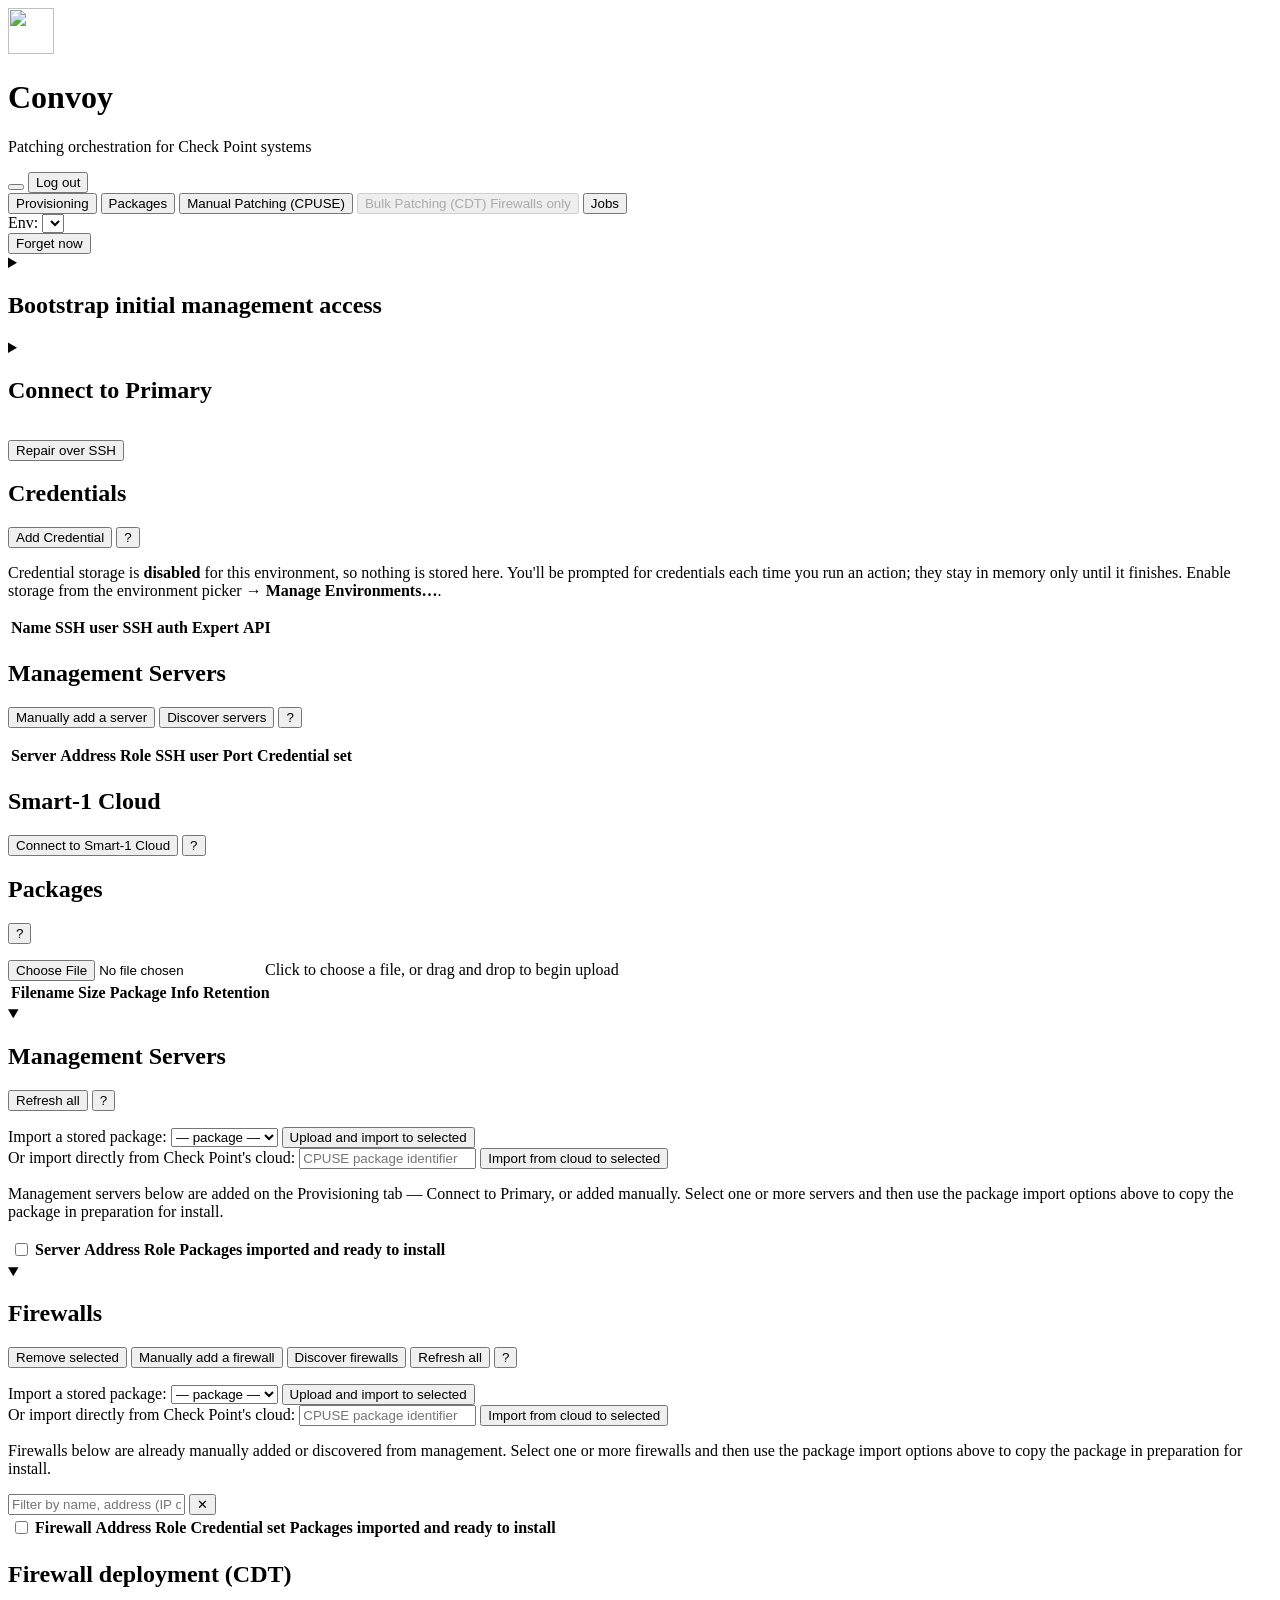
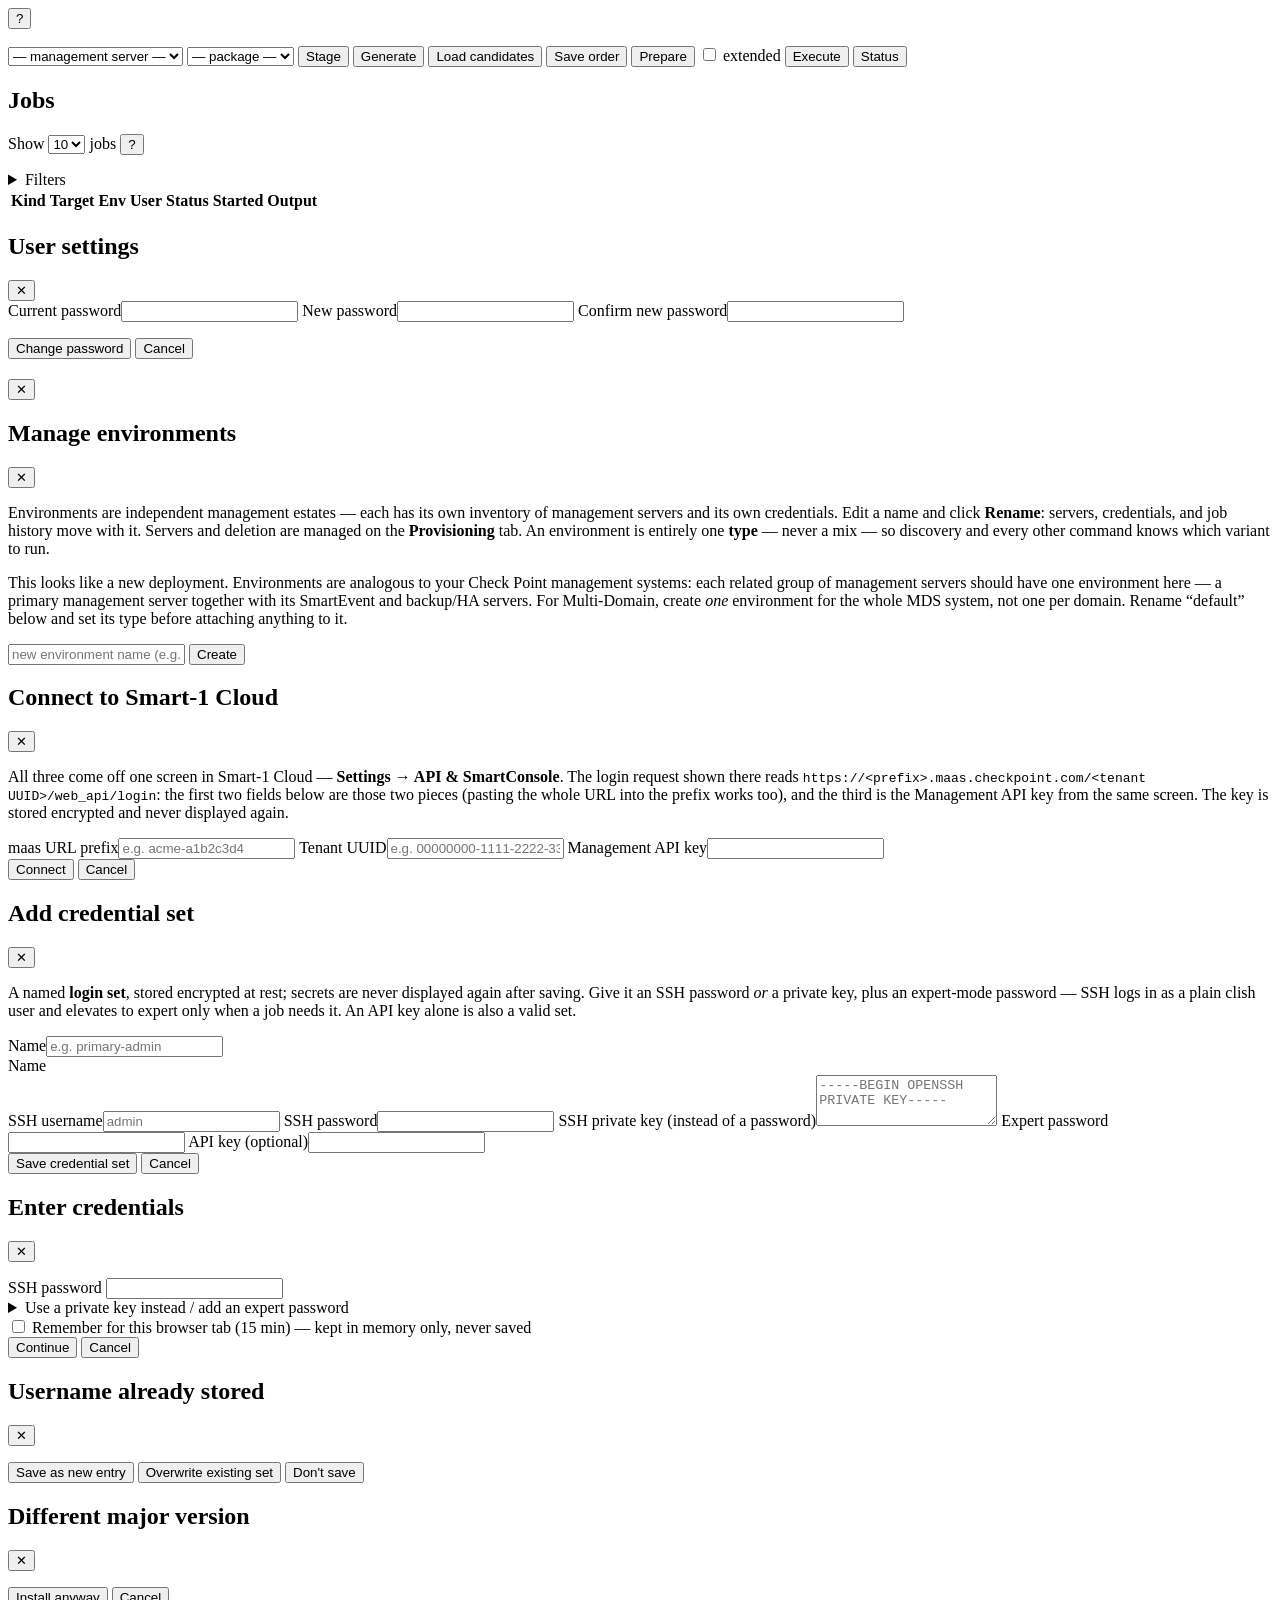
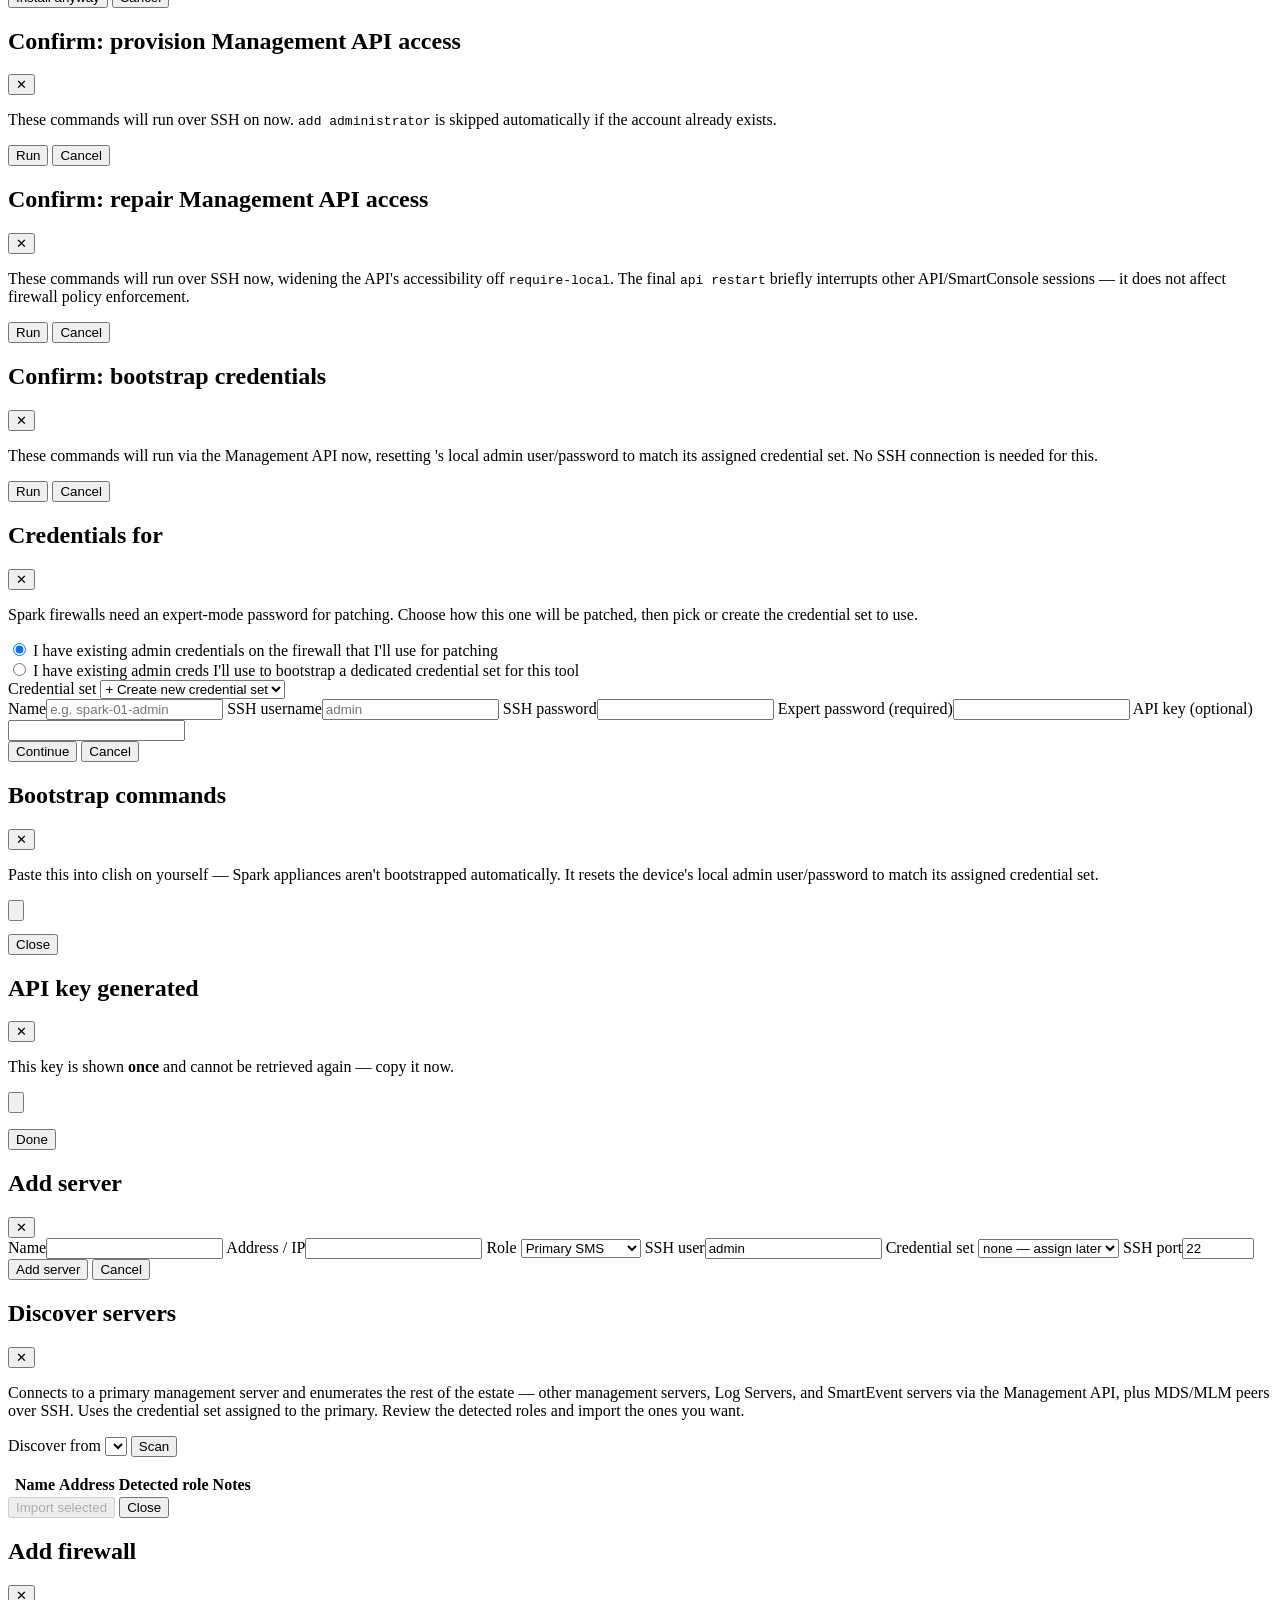
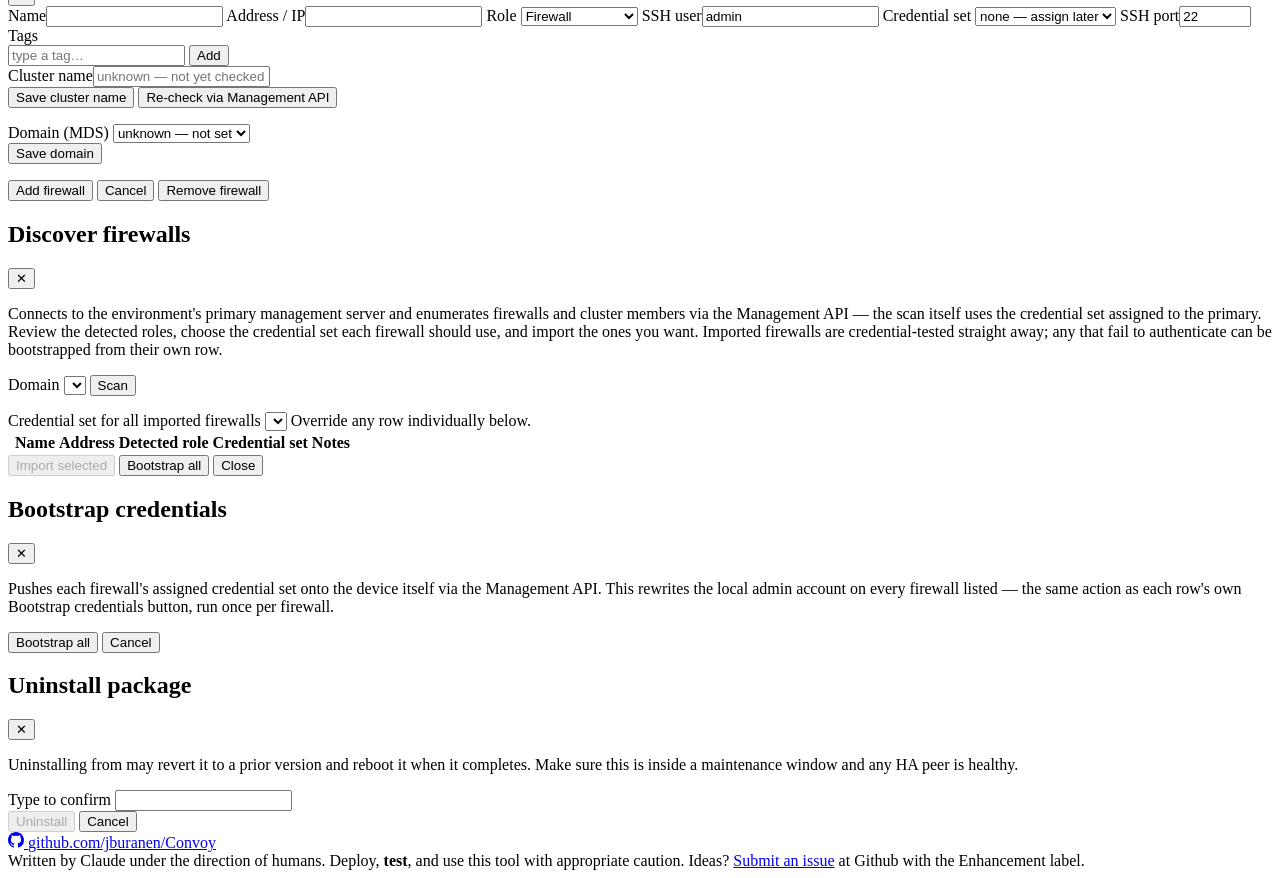
==== src/convoy/web/static/index.html @ 8f7e0b30 "v1.1.0: replace "gateway" with "firewall" throughout; keep the Jobs Cancel button in-panel Closes th" ====
<!DOCTYPE html>
<!--
  Convoy — management UI.

  This file is deliberately plain, hand-editable HTML: no build step, no
  framework, no templating engine. Edit it, refresh the browser, done.
  Dynamic data is filled in by /js/app.js using the <template> elements below —
  the repeated markup (table rows, cards) lives HERE, in HTML, not in JS strings.

  Layout: five tabs (nav below the header, one .tab-panel each), including a
  dedicated Jobs tab. Default tab: Provisioning when no management servers are
  in the inventory, Management otherwise (see app.js).
-->
<html lang="en">
<head>
  <meta charset="utf-8">
  <meta name="viewport" content="width=device-width, initial-scale=1">
  <title>Convoy</title>
  <link rel="icon" href="/favicon.svg" type="image/svg+xml">
  <link rel="stylesheet" href="/css/app.css">
</head>
<body>

<!-- <header> itself is the sticky element (position:sticky in app.css) —
     everything an operator needs reachable while scrolling (branding, who's
     signed in, the tabs, the environment picker) lives inside it, as a
     single pinned unit. Its own containing block is <body> (tall as the
     whole page, since <main>/<footer> are its siblings), so — same reasoning
     that used to justify pulling #tabs out on its own — it can stay stuck
     for the full scroll instead of running out of room the way it would if
     nested inside something short. #status-chips/#cred-cache-note deliberately
     stay OUTSIDE, in normal flow, so they scroll away with the page like any
     other contextual content — only the identity/nav row needs to persist.
     The header keeps its full height for the whole scroll — nothing shrinks
     or hides. updateHeaderScrolled() (app.js) still adds/removes
     header.scrolled, but that now drives only the fade strip beneath the tab
     bar (header.scrolled::after in app.css). -->
<header>
  <div id="header-top">
    <img src="/favicon.svg" alt="" id="header-logo" width="46" height="46">
    <!-- Title + tagline stacked so the bigger logo has two lines to sit next
         to. Both stay visible while scrolling — the tagline used to collapse
         and the logo shrink once scrolled, removed operator-directed. -->
    <div id="header-titles">
      <h1>Convoy</h1>
      <p class="subtitle">Patching orchestration for Check Point systems</p>
    </div>
    <!-- right-aligned: signed-in user + logout; shown only when auth is
         enabled. The username opens the User Settings modal (password
         change; basic-auth only — see app.js initAuth). Logout also clears
         any credentials cached in this tab (see app.js). -->
    <div id="header-right">
      <div id="session-row" class="hidden">
        <button id="session-user" class="link-btn"></button>
        <button id="logout-btn" class="small secondary">Log out</button>
      </div>
    </div>
  </div>
  <nav id="tabs">
    <button class="tab-btn" data-tab="provisioning">Provisioning</button>
    <button class="tab-btn" data-tab="packages">Packages</button>
    <button class="tab-btn" data-tab="management">Manual Patching (CPUSE)</button>
    <button class="tab-btn wip" data-tab="firewalls" disabled
            title="Work in progress — coming soon">Bulk Patching (CDT) Firewalls only</button>
    <button class="tab-btn" data-tab="jobs">Jobs<span id="jobs-badge" class="tab-badge hidden"></span></button>
    <div id="env-row">
      <label class="muted" for="env-picker">Env:</label>
      <!-- Narrowed to fit only the selected environment's name by
           resizeEnvPicker() (app.js) — a plain <select> otherwise sizes its
           closed box to the WIDEST option, not the selected one. The opened
           dropdown's own item widths are unaffected; that's native <select>
           popup behavior, independent of the closed control's width. -->
      <select id="env-picker"><!-- filled from /api/environments --></select>
    </div>
  </nav>
</header>

<div id="status-chips">
  <!-- filled by refreshStatus(); shows a warning chip if credentials are locked -->
</div>
<!-- Shown only when this tab is holding session-cached credentials for a
     storage-disabled environment (in memory only; cleared here or on reload). -->
<div id="cred-cache-note" class="hidden">
  <span id="cred-cache-text"></span>
  <button id="cred-cache-forget" class="small">Forget now</button>
</div>

<main>

  <!-- ┌────────────────────── TAB 1: Provisioning ──────────────────────┐ -->
  <div class="tab-panel" id="tab-provisioning">

    <section id="provision">
      <!-- Collapsed by default once there's nothing left to set up: the
           Servers table's primary is fully provisioned (see
           hasProvisionedPrimary in app.js). Left open otherwise, since
           bootstrapping is likely still needed. Computed once per environment
           load/switch by updateProvisionCollapse(), not re-forced on every
           refresh, so it never overrides a manual toggle — reopen it anytime
           to review the commands again. The Generate commands button lives
           inside the details body so it hides along with everything else
           when collapsed. -->
      <details id="provision-details" class="collapsible-panel">
        <summary><h2>Bootstrap initial management access</h2></summary>
        <div class="section-head-actions">
          <button type="submit" form="provision-form" id="prov-generate" class="small">Generate commands</button>
          <button type="button" class="help-btn" data-help="provision" title="About this panel" aria-label="About this panel">?</button>
        </div>
        <p class="hint" id="hint-provision"></p>
        <form id="provision-form">
          <div class="field-grid">
            <label for="prov-cred-name">Credential name</label>
            <label for="prov-username">Username</label>
            <label for="prov-password">Password</label>
            <!-- The box's OWN expert password (`set expert-password`), not tied to
                 the account being created above. Optional here because the operator
                 may not have it to hand while bootstrapping, but a credential set
                 cannot be stored without one (credentials.py's put_set), so leaving
                 it blank skips the save rather than attempting a doomed one. -->
            <label for="prov-expert">Expert password</label>
            <input type="text" id="prov-cred-name" placeholder="e.g. primary-admin">
            <input type="text" id="prov-username" placeholder="e.g. svc-patch" required>
            <input type="password" id="prov-password" placeholder="8+ characters" required>
            <input type="password" id="prov-expert" placeholder="to save these credentials" autocomplete="new-password">
          </div>
        </form>
        <div id="prov-clish-notes" class="prov-notes hidden"></div>
        <div id="prov-clish-wrap" class="output-pane hidden">
          <div class="output-body">
            <button type="button" class="copy-icon" data-copy="prov-clish-output" title="Copy to clipboard" aria-label="Copy to clipboard">
              <svg viewBox="0 0 24 24" fill="none" stroke="currentColor" stroke-width="2" stroke-linecap="round" stroke-linejoin="round" aria-hidden="true">
                <rect x="9" y="9" width="13" height="13" rx="2" ry="2"></rect>
                <path d="M5 15H4a2 2 0 0 1-2-2V4a2 2 0 0 1 2-2h9a2 2 0 0 1 2 2v1"></path>
              </svg>
            </button>
            <pre id="prov-clish-output" class="job-events mono"></pre>
          </div>
        </div>
        <!-- Saved-credential status: sits at the bottom, below the output box. -->
        <div id="prov-cred-status" class="prov-notes hidden"></div>
      </details>
    </section>

    <section id="connect-primary">
      <!-- Collapses together with #provision-details once hasProvisionedPrimary
           is true (see updateProvisionCollapse in app.js) — reopen anytime to
           retry a failed connection or regenerate the API key. Replaces the
           old standalone "Connect to Primary" modal: this now actually SSHes
           into the primary (using the credential set saved in step 1, or a
           typed SSH user when credential storage is disabled) and executes
           the Management API admin/API-key commands itself, instead of the
           operator pasting them into expert mode. -->
      <details id="connect-primary-details" class="collapsible-panel">
        <summary><h2>Connect to Primary</h2></summary>
        <div class="section-head-actions">
          <button type="submit" form="connect-primary-form" id="connect-primary-btn" class="small">Connect to Primary</button>
          <button type="button" class="help-btn" data-help="connect-primary" title="About this panel" aria-label="About this panel">?</button>
        </div>
        <p class="hint" id="hint-connect-primary"></p>
        <form id="connect-primary-form">
          <div class="field-grid">
            <label for="cp-name">Name</label>
            <label for="cp-address">Address / IP</label>
            <label for="cp-role">Role</label>
            <label for="cp-port">SSH port</label>
            <input type="text" id="cp-name" placeholder="e.g. mgmt-primary" required>
            <input type="text" id="cp-address" placeholder="hostname or IP" required>
            <select id="cp-role">
              <option value="primary_sms">Primary SMS</option>
              <option value="primary_mds">Primary MDS</option>
            </select>
            <input type="number" id="cp-port" value="22" min="1" max="65535">
          </div>
          <label id="cp-user-label">SSH user<input type="text" id="cp-user" value="admin"></label>
          <label id="cp-cred-label">Credential set
            <select id="cp-cred-select"><option value="">none — assign later</option></select>
          </label>
        </form>
        <div id="cp-status" class="prov-notes hidden"></div>
      </details>
      <!-- Proactive follow-up once Connect to Primary succeeds: checks the
           Management API is actually reachable (accessibility isn't scoped to
           require-local) right where it was just provisioned, instead of
           leaving that to surface later as a confusing 403 during discovery.
           Kept outside the <details> above so it stays visible even after a
           successful connect auto-collapses that panel (see
           updateProvisionCollapse). See services/api_access.py. -->
      <div id="cp-api-access" class="hint warn hidden">
        <p id="cp-api-access-message"></p>
        <button type="button" id="cp-api-access-repair" class="hidden">Repair over SSH</button>
      </div>
    </section>

    <section id="credentials">
      <div class="section-head">
        <h2>Credentials</h2>
        <div class="section-head-actions">
          <!-- Opens the Add Credential modal; hidden when storage is disabled. -->
          <button type="button" id="cred-add-btn" class="small">Add Credential</button>
          <button type="button" class="help-btn" data-help="credentials" title="About this panel" aria-label="About this panel">?</button>
        </div>
      </div>
      <p class="hint" id="hint-credentials"></p>
      <p class="hint warn hidden" id="cred-storage-notice">
        Credential storage is <strong>disabled</strong> for this environment, so
        nothing is stored here. You'll be prompted for credentials each time you run
        an action; they stay in memory only until it finishes. Enable storage from
        the environment picker → <strong>Manage Environments…</strong>.
      </p>
      <table id="credentials-table">
        <thead>
          <tr><th>Name</th><th>SSH user</th><th>SSH auth</th><th>Expert</th><th>API</th><th></th></tr>
        </thead>
        <tbody><!-- tpl-credential-row instances --></tbody>
      </table>
    </section>

    <section id="servers-info">
      <div class="section-head">
        <h2>Management Servers</h2>
        <div class="section-head-actions">
          <!-- Both hidden until hasProvisionedPrimary (app.js) — a primary
               server with a working Management API key — completing
               Connect to Primary above. -->
          <button type="button" id="add-server-btn" class="small hidden">Manually add a server</button>
          <!-- Scans the estate from the primary via the Management API (+ SSH for
               MDS) and offers the discovered servers for review before import. -->
          <button type="button" id="discover-btn" class="small hidden">Discover servers</button>
          <button type="button" class="help-btn" data-help="servers-info" title="About this panel" aria-label="About this panel">?</button>
        </div>
      </div>
      <p class="hint" id="hint-servers-info"></p>
      <table id="servers-info-table">
        <thead>
          <tr>
            <th>Server</th>
            <th>Address</th>
            <th>Role</th>
            <th>SSH user</th>
            <th>Port</th>
            <th>Credential set</th>
            <th></th>
          </tr>
        </thead>
        <tbody><!-- tpl-server-info-row instances --></tbody>
      </table>
    </section>

    <!-- ====== Smart-1 Cloud: REPLACES Management Servers above for an ======
         environment whose type is Smart-1 Cloud (updateApiOnlyVisibility in
         app.js shows exactly one of the two). Check Point hosts the management
         server, so there is no SSH to it, nothing to bootstrap, no Connect to
         Primary and no estate to discover — one tenant, reached by Management
         API key, is the whole of this environment's management plane. -->
    <section id="smart1cloud" class="hidden">
      <div class="section-head">
        <h2>Smart-1 Cloud</h2>
        <div class="section-head-actions">
          <button type="button" id="s1c-connect-btn" class="small">Connect to Smart-1 Cloud</button>
          <button type="button" class="help-btn" data-help="smart1cloud" title="About this panel" aria-label="About this panel">?</button>
        </div>
      </div>
      <p class="hint" id="hint-smart1cloud"></p>
      <div id="s1c-status" class="prov-notes"></div>
    </section>

  </div>

  <!-- ┌────────────────────────── TAB 2: Packages ──────────────────────────┐ -->
  <div class="tab-panel" id="tab-packages">

    <section id="packages">
      <div class="section-head">
        <h2>Packages</h2>
        <div class="section-head-actions">
          <button type="button" class="help-btn" data-help="packages" title="About this panel" aria-label="About this panel">?</button>
        </div>
      </div>
      <p class="hint" id="hint-packages"></p>
      <label id="upload-field" for="upload-file">
        <input type="file" id="upload-file" class="sr-hide">
        <span id="upload-field-text">Click to choose a file, or drag and drop to begin upload</span>
      </label>
      <table id="packages-table">
        <thead>
          <tr>
            <th>Filename</th>
            <th>Size</th>
            <th>Package Info</th>
            <th>Retention</th>
            <th></th>
          </tr>
        </thead>
        <tbody><!-- tpl-package-row / tpl-package-sha1-row instances --></tbody>
      </table>
    </section>

  </div>

  <!-- ┌────────────────────── TAB 3: Management ────────────────────────┐ -->
  <div class="tab-panel" id="tab-management">

    <section id="servers">
      <!-- Collapsible with the same UI factors as #provision-details (Provisioning
           / Bootstrap panel) — custom triangle centred between the title and the
           panel's right edge, action button(s) in the details body so they hide
           along with everything else when collapsed. Expanded by default (the
           "open" attribute), unlike Bootstrap, since this is the primary CPUSE
           working view. -->
      <details id="servers-details" class="collapsible-panel" open>
        <summary><h2>Management Servers</h2></summary>
        <div class="section-head-actions">
          <!-- Queries live show installer packages state for every server in
               this environment, one after another. -->
          <button type="button" id="refresh-all-btn" class="small">Refresh all</button>
          <button type="button" class="help-btn" data-help="servers" title="About this panel" aria-label="About this panel">?</button>
        </div>
        <p class="hint" id="hint-servers"></p>

        <div id="bulk-import">
          <div class="bulk-import-row">
            <label class="muted" for="bulk-import-package">Import a stored package:</label>
            <select id="bulk-import-package"><option value="">— package —</option></select>
            <button type="button" id="bulk-import-btn" class="small">Upload and import to selected</button>
          </div>
          <div class="bulk-import-row">
            <label class="muted" for="bulk-import-cloud-id">Or import directly from Check Point's cloud:</label>
            <input type="text" id="bulk-import-cloud-id" placeholder="CPUSE package identifier">
            <button type="button" id="bulk-import-cloud-btn" class="small">Import from cloud to selected</button>
          </div>
        </div>

        <!-- Same divider line as the Firewalls panel's (.table-intro): the
             import controls above act on whatever is ticked in the table
             below, which is not obvious from either alone. -->
        <p class="hint table-intro">
          Management servers below are added on the Provisioning tab — Connect to Primary,
          or added manually. Select one or more servers and then use the package import
          options above to copy the package in preparation for install.
        </p>

        <table id="servers-table">
          <thead>
            <tr>
              <th class="col-select">
                <input type="checkbox" id="srv-select-all" title="select/deselect all servers">
              </th>
              <th class="col-nowrap">Server</th>
              <th class="col-nowrap">Address</th>
              <th class="col-nowrap">Role</th>
              <th class="col-fill">Packages imported and ready to install</th>
            </tr>
          </thead>
          <tbody><!-- tpl-server-row / tpl-server-state-row instances --></tbody>
        </table>
      </details>
    </section>

    <section id="firewalls">
      <!-- Same collapsible UI factors as #servers-details, a distinct entity:
           firewalls patched directly via CPUSE, one host at a time (not CDT's
           bulk fleet push, which stays on the Bulk Patching tab). -->
      <details id="firewalls-details" class="collapsible-panel" open>
        <summary><h2>Firewalls</h2></summary>
        <div class="section-head-actions">
          <!-- Shown only while at least one firewall is ticked in the table
               below (app.js's updateFirewallRemoveButton). -->
          <button type="button" id="fw-remove-selected-btn" class="small danger hidden">Remove selected</button>
          <button type="button" id="add-firewall-btn" class="small">Manually add a firewall</button>
          <button type="button" id="discover-firewalls-btn" class="small">Discover firewalls</button>
          <button type="button" id="fw-refresh-all-btn" class="small">Refresh all</button>
          <button type="button" class="help-btn" data-help="firewalls" title="About this panel" aria-label="About this panel">?</button>
        </div>
        <p class="hint" id="hint-firewalls"></p>

        <div id="fw-bulk-import">
          <div class="bulk-import-row">
            <label class="muted" for="fw-bulk-import-package">Import a stored package:</label>
            <select id="fw-bulk-import-package"><option value="">— package —</option></select>
            <button type="button" id="fw-bulk-import-btn" class="small">Upload and import to selected</button>
          </div>
          <div class="bulk-import-row">
            <label class="muted" for="fw-bulk-import-cloud-id">Or import directly from Check Point's cloud:</label>
            <input type="text" id="fw-bulk-import-cloud-id" placeholder="CPUSE package identifier">
            <button type="button" id="fw-bulk-import-cloud-btn" class="small">Import from cloud to selected</button>
          </div>
        </div>

        <!-- Separates the two halves of this panel: the import controls above
             act on whatever is ticked in the table below, which is not obvious
             from either alone (operator-directed, 2026-08-28). -->
        <p class="hint table-intro">
          Firewalls below are already manually added or discovered from management.
          Select one or more firewalls and then use the package import options above
          to copy the package in preparation for install.
        </p>

        <div class="fw-filter-row">
          <input type="text" id="fw-filter" class="fw-filter-input"
            placeholder="Filter by name, address (IP or CIDR), role, credential set, version/build, or tag — space-separated, all must match"
            autocomplete="off">
          <!-- Shown only while the filter has text (see applyFirewallTableFilter). -->
          <button type="button" id="fw-filter-clear" class="fw-filter-clear hidden" title="Clear filter" aria-label="Clear filter">✕</button>
        </div>
        <table id="firewalls-table">
          <thead>
            <tr>
              <th class="col-select">
                <input type="checkbox" id="fw-select-all" title="select/deselect all firewalls">
              </th>
              <th class="col-nowrap">Firewall</th>
              <th class="col-nowrap">Address</th>
              <th class="col-nowrap">Role</th>
              <th class="col-nowrap">Credential set</th>
              <th class="col-fill">Packages imported and ready to install</th>
            </tr>
          </thead>
          <tbody><!-- tpl-firewall-row / tpl-firewall-state-row instances --></tbody>
        </table>
      </details>
    </section>

  </div>

  <!-- ┌────────────────────── TAB 4: Firewalls ─────────────────────────┐ -->
  <div class="tab-panel" id="tab-firewalls">

    <section id="cdt">
      <div class="section-head">
        <h2>Firewall deployment (CDT)</h2>
        <div class="section-head-actions">
          <button type="button" class="help-btn" data-help="cdt" title="About this panel" aria-label="About this panel">?</button>
        </div>
      </div>
      <p class="hint" id="hint-cdt"></p>

      <div class="cdt-controls">
        <select id="cdt-server"><option value="">— management server —</option></select>
        <select id="cdt-package"><option value="">— package —</option></select>
        <button id="cdt-stage" class="small">Stage</button>
        <button id="cdt-generate" class="small">Generate</button>
        <button id="cdt-load" class="small">Load candidates</button>
        <button id="cdt-save" class="small">Save order</button>
        <button id="cdt-prepare" class="small">Prepare</button>
        <label class="muted"><input type="checkbox" id="cdt-extended"> extended</label>
        <button id="cdt-execute" class="small danger">Execute</button>
        <button id="cdt-status-btn" class="small">Status</button>
      </div>
      <div id="cdt-status" class="muted"></div>

      <table id="cdt-candidates-table">
        <thead><tr><!-- header cells filled from the CSV by app.js --></tr></thead>
        <tbody><!-- tpl-cdt-row instances --></tbody>
      </table>
    </section>

  </div>

  <!-- ┌────────────────────────── TAB 5: Jobs ──────────────────────────┐ -->
  <!-- Tracks both subsystems; jobs survive page reloads and run in the
       background regardless of which tab is open. -->
  <div class="tab-panel" id="tab-jobs">
    <section id="jobs">
      <div class="section-head">
        <h2>Jobs</h2>
        <div class="section-head-actions">
          <label id="jobs-limit-label" for="jobs-limit">
            Show
            <select id="jobs-limit">
              <option value="10">10</option>
              <option value="20">20</option>
              <option value="50">50</option>
              <option value="0">All</option>
            </select>
            jobs
          </label>
          <button type="button" class="help-btn" data-help="jobs" title="About this panel" aria-label="About this panel">?</button>
        </div>
      </div>
      <p class="hint" id="hint-jobs"></p>
      <!-- Multiselect filters, one per column — options are populated from
           /api/jobs/facets (every job that exists, not just the currently
           displayed page) by loadJobFacets() in app.js. Click toggles one
           option at a time (app.js intercepts the native "click replaces the
           whole selection" behavior); empty selection = no filter on that
           column. Collapsed by default; the summary shows how many are
           active so a filter narrowing the list stays visible even closed. -->
      <details class="jobs-filters-details">
        <summary>Filters<span id="jobs-filters-count" class="muted"></span></summary>
        <div class="jobs-filters">
          <label>Kind<select id="jobs-filter-kind" class="jobs-filter" multiple size="4"></select></label>
          <label>Target<select id="jobs-filter-target" class="jobs-filter" multiple size="4"></select></label>
          <label>Env<select id="jobs-filter-environment" class="jobs-filter" multiple size="4"></select></label>
          <label>User<select id="jobs-filter-user" class="jobs-filter" multiple size="4"></select></label>
          <label>Status<select id="jobs-filter-status" class="jobs-filter" multiple size="4"></select></label>
          <div class="jobs-filters-actions">
            <button type="button" id="jobs-filter-clear" class="small secondary">Clear filters</button>
            <span class="hint">Click an option to toggle it on/off; an empty column matches everything.</span>
          </div>
        </div>
      </details>
      <!-- Wrapped so the table scrolls sideways within the panel instead of
           spilling past its right edge when the columns don't fit. -->
      <div class="table-scroll">
        <table id="jobs-table">
          <thead>
            <tr>
              <th>Kind</th>
              <th>Target</th>
              <th>Env</th>
              <th>User</th>
              <th>Status</th>
              <th>Started</th>
              <th>Output</th>
              <th class="job-actions"></th>
            </tr>
          </thead>
          <tbody><!-- tpl-job-row instances --></tbody>
        </table>
      </div>
    </section>
  </div>

</main>

<!-- ============ User Settings modal (opened by clicking the username) ======= -->
<!-- Basic-auth only (see app.js initAuth) — LDAP passwords are directory-managed,
     so the header's username isn't clickable in that case. -->
<div id="user-settings-modal" class="modal hidden" role="dialog" aria-modal="true" aria-labelledby="user-settings-title">
  <div class="modal-card narrow">
    <div class="modal-head">
      <h2 id="user-settings-title">User settings</h2>
      <button id="user-settings-close" class="small" title="Close">✕</button>
    </div>
    <form id="user-settings-form" class="stacked">
      <label>Current password<input type="password" id="us-current-password" autocomplete="current-password" required></label>
      <label>New password<input type="password" id="us-new-password" autocomplete="new-password" minlength="8" required></label>
      <label>Confirm new password<input type="password" id="us-confirm-password" autocomplete="new-password" minlength="8" required></label>
      <p id="user-settings-error" class="login-error hidden" role="alert"></p>
      <div class="cred-modal-actions">
        <button type="submit">Change password</button>
        <button type="button" id="user-settings-cancel" class="secondary">Cancel</button>
      </div>
    </form>
  </div>
</div>

<!-- ============ Manage Environments modal (opened from the picker) ========== -->
<!-- Create + rename only: a rename moves the environment's servers, credentials,
     and job history to the new name atomically. Server add/remove, deletion, and
     credentials all live on the Provisioning tab. -->
<!-- ============ Panel help modal (opened from a panel's ? button) =========== -->
<!-- One shared modal for every panel's long-form help text. Content is filled
     in per open by openHelpModal() (app.js) from PANEL_HELP (panel-help.js) —
     the body below is intentionally empty in markup. -->
<div id="help-modal" class="modal hidden" role="dialog" aria-modal="true" aria-labelledby="help-modal-title">
  <div class="modal-card narrow">
    <div class="modal-head">
      <h2 id="help-modal-title"></h2>
      <button id="help-modal-close" class="small" title="Close">✕</button>
    </div>
    <div id="help-modal-body"><!-- filled by openHelpModal() --></div>
  </div>
</div>

<div id="env-modal" class="modal hidden" role="dialog" aria-modal="true" aria-labelledby="env-modal-title">
  <div class="modal-card">
    <div class="modal-head">
      <h2 id="env-modal-title">Manage environments</h2>
      <button id="env-modal-close" class="small" title="Close">✕</button>
    </div>
    <p class="hint">
      Environments are independent management estates — each has its own inventory
      of management servers and its own credentials. Edit a name and click
      <strong>Rename</strong>: servers, credentials, and job history move with it.
      Servers and deletion are managed on the <strong>Provisioning</strong> tab.
      An environment is entirely one <strong>type</strong> — never a mix — so
      discovery and every other command knows which variant to run.
    </p>
    <p class="hint hidden" id="env-first-run-hint">
      This looks like a new deployment. Environments are analogous to your Check
      Point management systems: each related group of management servers should
      have one environment here — a primary management server together with its
      SmartEvent and backup/HA servers. For Multi-Domain, create <em>one</em>
      environment for the whole MDS system, not one per domain. Rename
      “default” below and set its type before attaching anything to it.
    </p>
    <ul id="env-manage-list"><!-- tpl-env-manage-row instances --></ul>
    <form id="env-add-form">
      <input type="text" id="env-add-name" placeholder="new environment name (e.g. Corp HQ)" required>
      <button type="submit">Create</button>
    </form>
  </div>
</div>

<!-- ============ Connect to Smart-1 Cloud modal ============================= -->
<!-- Collects the three facts printed on one Smart-1 Cloud screen (Settings →
     API & SmartConsole). Connecting verifies them against the tenant before
     anything is stored, so a mistyped UUID fails here rather than later as a
     confusing 404 during discovery. See services/s1c.py. -->
<div id="s1c-modal" class="modal hidden" role="dialog" aria-modal="true" aria-labelledby="s1c-modal-title">
  <div class="modal-card narrow">
    <div class="modal-head">
      <h2 id="s1c-modal-title">Connect to Smart-1 Cloud</h2>
      <button id="s1c-modal-close" class="small" title="Close">✕</button>
    </div>
    <p class="hint">
      All three come off one screen in Smart-1 Cloud — <strong>Settings → API &amp;
      SmartConsole</strong>. The login request shown there reads
      <code>https://&lt;prefix&gt;.maas.checkpoint.com/&lt;tenant UUID&gt;/web_api/login</code>:
      the first two fields below are those two pieces (pasting the whole URL into
      the prefix works too), and the third is the Management API key from the same
      screen. The key is stored encrypted and never displayed again.
    </p>
    <form id="s1c-form" class="stacked">
      <label>maas URL prefix<input type="text" id="s1c-prefix" placeholder="e.g. acme-a1b2c3d4" required></label>
      <label>Tenant UUID<input type="text" id="s1c-tenant" placeholder="e.g. 00000000-1111-2222-3333-444444444444" required></label>
      <label>Management API key<input type="password" id="s1c-key" autocomplete="new-password" required></label>
      <div class="cred-modal-actions">
        <button type="submit" id="s1c-submit">Connect</button>
        <button type="button" id="s1c-cancel" class="secondary">Cancel</button>
      </div>
    </form>
    <div id="s1c-modal-status" class="prov-notes hidden"></div>
  </div>
</div>

<!-- ============ Add Credential modal (opened from the Credentials panel) ===== -->
<!-- The credential-set editor lives here (not inline in the panel); the panel's
     "Add Credential" button opens it. Saving a set closes the modal and resets
     the form so no secrets linger in the DOM. -->
<div id="cred-add-modal" class="modal hidden" role="dialog" aria-modal="true" aria-labelledby="cred-add-title">
  <div class="modal-card narrow">
    <div class="modal-head">
      <h2 id="cred-add-title">Add credential set</h2>
      <button id="cred-add-close" class="small" title="Close">✕</button>
    </div>
    <p class="hint" id="cred-add-hint">
      A named <strong>login set</strong>, stored encrypted at rest; secrets are never
      displayed again after saving. Give it an SSH password <em>or</em> a private key,
      plus an expert-mode password — SSH logs in as a plain clish user and elevates to
      expert only when a job needs it. An API key alone is also a valid set.
    </p>
    <p class="hint hidden" id="cred-edit-hint"></p>
    <form id="credential-form" class="stacked">
      <label id="cs-name-label">Name<input type="text" id="cs-name" placeholder="e.g. primary-admin" required></label>
      <!-- Edit mode only: the name identifies the set being updated, so it
           cannot change. A read-only input still reads as editable
           (operator-reported, 2026-08-28), so show it as plain text and hide
           the field above — #cs-name stays in the form, carrying the value the
           submit handler sends. -->
      <div id="cs-name-static" class="stacked-readout hidden">
        <span class="stacked-readout-label">Name</span>
        <span id="cs-name-static-value" class="stacked-readout-value"></span>
      </div>
      <label id="cs-ssh-user-label"><span class="cs-label-text">SSH username</span><input type="text" id="cs-ssh-user" placeholder="admin"></label>
      <label>SSH password<input type="password" id="cs-ssh-password" autocomplete="new-password"></label>
      <label>SSH private key (instead of a password)<textarea id="cs-ssh-key" rows="3" placeholder="-----BEGIN OPENSSH PRIVATE KEY-----"></textarea></label>
      <label>Expert password<input type="password" id="cs-expert" autocomplete="new-password"></label>
      <label id="cs-api-label"><span class="cs-label-text">API key (optional)</span><input type="password" id="cs-api" autocomplete="new-password"></label>
      <div class="cred-modal-actions">
        <button type="submit">Save credential set</button>
        <button type="button" id="cred-add-cancel" class="secondary">Cancel</button>
      </div>
    </form>
  </div>
</div>

<!-- ============ Credential prompt (storage-disabled environments) =========== -->
<!-- Shown before any SSH action when the current environment does not store
     credentials. Whatever is entered is sent with that single request and lives
     in memory only until the job/query finishes — never written to disk. -->
<div id="cred-modal" class="modal hidden" role="dialog" aria-modal="true" aria-labelledby="cred-modal-title">
  <div class="modal-card narrow">
    <div class="modal-head">
      <h2 id="cred-modal-title">Enter credentials</h2>
      <button id="cred-modal-close" class="small" title="Close">✕</button>
    </div>
    <p class="hint" id="cred-modal-hint"></p>
    <form id="cred-modal-form">
      <label>SSH password
        <input type="password" id="cm-password" autocomplete="off">
      </label>
      <details id="cm-more">
        <summary>Use a private key instead / add an expert password</summary>
        <label>SSH private key
          <textarea id="cm-key" rows="3" placeholder="-----BEGIN OPENSSH PRIVATE KEY-----"></textarea>
        </label>
        <label>Expert password
          <input type="password" id="cm-expert" autocomplete="off">
        </label>
      </details>
      <label class="cm-remember">
        <input type="checkbox" id="cm-remember">
        Remember for this browser tab (15 min) — kept in memory only, never saved
      </label>
      <div class="cred-modal-actions">
        <button type="submit">Continue</button>
        <button type="button" id="cred-modal-cancel" class="secondary">Cancel</button>
      </div>
    </form>
  </div>
</div>

<!-- ============ Bootstrap credential overwrite gate (Provisioning tab) ====== -->
<!-- Shown when the SSH username just provisioned already backs another stored
     credential set. Blocks the silent save until the operator picks one of the
     three outcomes explicitly. -->
<div id="prov-overwrite-modal" class="modal hidden" role="dialog" aria-modal="true" aria-labelledby="prov-overwrite-title">
  <div class="modal-card narrow">
    <div class="modal-head">
      <h2 id="prov-overwrite-title">Username already stored</h2>
      <button id="prov-overwrite-close" class="small" title="Close">✕</button>
    </div>
    <p class="hint" id="prov-overwrite-hint"></p>
    <div class="cred-modal-actions">
      <button type="button" id="prov-overwrite-new">Save as new entry</button>
      <button type="button" id="prov-overwrite-overwrite" class="danger">Overwrite existing set</button>
      <button type="button" id="prov-overwrite-skip" class="secondary">Don't save</button>
    </div>
  </div>
</div>

<!-- ============ Spark major-version mismatch confirm (Firewalls Install) ===== -->
<!-- Shown before the usual reboot confirm() when the picked .img's major
     version (first two dot/underscore-separated numeric groups) differs
     from the firewall's currently detected one — see installFirewallPackage/
     sparkMajorVersion in app.js. Resolves a Promise<boolean>, same pattern
     as #prov-overwrite-modal above. -->
<div id="spark-major-version-modal" class="modal hidden" role="dialog" aria-modal="true" aria-labelledby="spark-major-version-title">
  <div class="modal-card narrow">
    <div class="modal-head">
      <h2 id="spark-major-version-title">Different major version</h2>
      <button id="spark-major-version-close" class="small" title="Close">✕</button>
    </div>
    <p class="hint warn" id="spark-major-version-hint"></p>
    <div class="cred-modal-actions">
      <button type="button" id="spark-major-version-confirm" class="danger">Install anyway</button>
      <button type="button" id="spark-major-version-cancel" class="secondary">Cancel</button>
    </div>
  </div>
</div>

<!-- ============ Connect-to-Primary confirm modal (Provisioning tab) ========= -->
<!-- Shows the exact Management API commands before Connect to Primary runs
     them over SSH — the "dry-run first" confirm step. Populated from
     GET .../connect-primary/preview; Run submits the connect-primary job. -->
<div id="connect-primary-confirm-modal" class="modal hidden" role="dialog" aria-modal="true" aria-labelledby="connect-primary-confirm-title">
  <div class="modal-card">
    <div class="modal-head">
      <h2 id="connect-primary-confirm-title">Confirm: provision Management API access</h2>
      <button id="connect-primary-confirm-close" class="small" title="Close">✕</button>
    </div>
    <p class="hint">
      These commands will run over SSH on <strong id="connect-primary-confirm-target"></strong> now.
      <code>add administrator</code> is skipped automatically if the account already exists.
    </p>
    <div id="connect-primary-confirm-notes" class="prov-notes hidden"></div>
    <div class="output-pane">
      <div class="output-body">
        <pre id="connect-primary-confirm-output" class="job-events mono"></pre>
      </div>
    </div>
    <div class="cred-modal-actions">
      <button type="button" id="connect-primary-confirm-run">Run</button>
      <button type="button" id="connect-primary-confirm-cancel" class="secondary">Cancel</button>
    </div>
  </div>
</div>

<!-- ============ Repair API access confirm modal (Provisioning tab) ========== -->
<!-- Opened from "Repair over SSH" in the Connect to Primary panel, once the
     proactive api-access diagnose that runs right after a successful connect
     confirms the Management API is scoped to accessibility require-local.
     Shows the exact mgmt_cli sequence before it runs, same pattern as
     connect-primary-confirm above. -->
<div id="api-access-repair-confirm-modal" class="modal hidden" role="dialog" aria-modal="true" aria-labelledby="api-access-repair-confirm-title">
  <div class="modal-card">
    <div class="modal-head">
      <h2 id="api-access-repair-confirm-title">Confirm: repair Management API access</h2>
      <button id="api-access-repair-confirm-close" class="small" title="Close">✕</button>
    </div>
    <p class="hint warn">
      These commands will run over SSH now, widening the API's accessibility off
      <code>require-local</code>. The final <code>api restart</code> briefly interrupts other
      API/SmartConsole sessions — it does not affect firewall policy enforcement.
    </p>
    <div class="output-pane">
      <div class="output-body">
        <pre id="api-access-repair-confirm-output" class="job-events mono"></pre>
      </div>
    </div>
    <div class="cred-modal-actions">
      <button type="button" id="api-access-repair-confirm-run">Run</button>
      <button type="button" id="api-access-repair-confirm-cancel" class="secondary">Cancel</button>
    </div>
  </div>
</div>

<!-- ============ Bootstrap credentials confirm modal (CPUSE tab, Firewalls) === -->
<!-- Opened from the Firewalls panel's "Bootstrap Credentials" link, shown
     only after a status-refresh SSH authentication failure. Pushes the
     firewall's currently-assigned credential set onto the firewall via the
     Management API (run-script) instead of SSH — the same clish commands
     the Provisioning tab's bootstrap panel generates, since SSH is exactly
     what's broken here. Same preview-then-confirm pattern as
     api-access-repair-confirm-modal above. -->
<div id="fw-bootstrap-creds-confirm-modal" class="modal hidden" role="dialog" aria-modal="true" aria-labelledby="fw-bootstrap-creds-confirm-title">
  <div class="modal-card">
    <div class="modal-head">
      <h2 id="fw-bootstrap-creds-confirm-title">Confirm: bootstrap credentials</h2>
      <button id="fw-bootstrap-creds-confirm-close" class="small" title="Close">✕</button>
    </div>
    <p class="hint warn">
      These commands will run via the Management API now, resetting
      <strong id="fw-bootstrap-creds-confirm-target"></strong>'s local admin user/password to
      match its assigned credential set. No SSH connection is needed for this.
    </p>
    <div class="output-pane">
      <div class="output-body">
        <pre id="fw-bootstrap-creds-confirm-output" class="job-events mono"></pre>
      </div>
    </div>
    <div class="cred-modal-actions">
      <button type="button" id="fw-bootstrap-creds-confirm-run">Run</button>
      <button type="button" id="fw-bootstrap-creds-confirm-cancel" class="secondary">Cancel</button>
    </div>
  </div>
</div>

<!-- ============ Spark bootstrap-admin commands modal (CPUSE tab, Firewalls) === -->
<!-- Opened from the Firewalls panel's "Show Bootstrap Commands" link, shown only
     after a status-refresh SSH authentication failure on a Spark (Gaia Embedded)
     firewall. Unlike fw-bootstrap-creds-confirm-modal above (full Gaia, pushed
     automatically via the Management API), this is display-only — Spark's
     clish speaks a different command family (`add administrator`, not `add
     user`/`set user password-hash`/`add rba`), and Management-API run-script
     support on Spark appliances isn't established, so the operator pastes this
     into the device's own clish shell (operator-directed, 2026-08-18). -->
<!-- ============ Spark firewall credential scenario modal ===================== -->
<!-- Shown when adding a Spark (Gaia Embedded) firewall in a storage-enabled
     environment — manually (role changed to Spark Firewall) or per-row during
     Discover Firewalls import. Spark patching needs an expert-mode password
     (services/firewall_bootstrap.py), so this is the one place a credential set's
     expert password is required, not optional. Resolves to a credential set name
     either way: pick an existing one, or create a new one inline (same fields for
     both scenarios — the radio choice only changes the copy and whether the
     existing Spark bootstrap-commands modal (#fw-spark-bootstrap-modal, below)
     auto-opens afterward for the operator to paste into clish themselves. -->
<div id="fw-spark-cred-modal" class="modal hidden" role="dialog" aria-modal="true" aria-labelledby="fw-spark-cred-title">
  <div class="modal-card narrow">
    <div class="modal-head">
      <h2 id="fw-spark-cred-title">Credentials for <span id="fw-spark-cred-target"></span></h2>
      <button id="fw-spark-cred-close" class="small" title="Close">✕</button>
    </div>
    <p class="hint">
      Spark firewalls need an expert-mode password for patching. Choose how this
      one will be patched, then pick or create the credential set to use.
    </p>
    <form id="fw-spark-cred-form" class="stacked">
      <div class="radio-option">
        <input type="radio" name="fw-spark-cred-scenario" id="fw-spark-cred-scenario-direct" value="direct" checked>
        <label for="fw-spark-cred-scenario-direct">I have existing admin credentials on the firewall that I'll use for patching</label>
      </div>
      <div class="radio-option">
        <input type="radio" name="fw-spark-cred-scenario" id="fw-spark-cred-scenario-bootstrap" value="bootstrap">
        <label for="fw-spark-cred-scenario-bootstrap">I have existing admin creds I'll use to bootstrap a dedicated credential set for this tool</label>
      </div>
      <label>Credential set
        <select id="fw-spark-cred-select"><option value="">+ Create new credential set</option></select>
      </label>
      <div id="fw-spark-cred-new-fields">
        <label>Name<input type="text" id="fw-spark-cred-name" placeholder="e.g. spark-01-admin"></label>
        <label>SSH username<input type="text" id="fw-spark-cred-user" placeholder="admin"></label>
        <label>SSH password<input type="password" id="fw-spark-cred-password" autocomplete="new-password"></label>
        <label>Expert password (required)<input type="password" id="fw-spark-cred-expert" autocomplete="new-password"></label>
        <label>API key (optional)<input type="password" id="fw-spark-cred-api" autocomplete="new-password"></label>
      </div>
      <div class="cred-modal-actions">
        <button type="submit">Continue</button>
        <button type="button" id="fw-spark-cred-cancel" class="secondary">Cancel</button>
      </div>
    </form>
  </div>
</div>

<div id="fw-spark-bootstrap-modal" class="modal hidden" role="dialog" aria-modal="true" aria-labelledby="fw-spark-bootstrap-title">
  <div class="modal-card">
    <div class="modal-head">
      <h2 id="fw-spark-bootstrap-title">Bootstrap commands</h2>
      <button id="fw-spark-bootstrap-close" class="small" title="Close">✕</button>
    </div>
    <p class="hint warn">
      Paste this into clish on <strong id="fw-spark-bootstrap-target"></strong> yourself —
      Spark appliances aren't bootstrapped automatically. It resets the device's
      local admin user/password to match its assigned credential set.
    </p>
    <div class="output-pane">
      <div class="output-body">
        <button type="button" class="copy-icon" data-copy="fw-spark-bootstrap-output" title="Copy to clipboard" aria-label="Copy to clipboard">
          <svg viewBox="0 0 24 24" fill="none" stroke="currentColor" stroke-width="2" stroke-linecap="round" stroke-linejoin="round" aria-hidden="true">
            <rect x="9" y="9" width="13" height="13" rx="2" ry="2"></rect>
            <path d="M5 15H4a2 2 0 0 1-2-2V4a2 2 0 0 1 2-2h9a2 2 0 0 1 2 2v1"></path>
          </svg>
        </button>
        <pre id="fw-spark-bootstrap-output" class="job-events mono"></pre>
      </div>
    </div>
    <div class="cred-modal-actions">
      <button type="button" id="fw-spark-bootstrap-ok" class="secondary">Close</button>
    </div>
  </div>
</div>

<!-- ============ API key reveal modal (Provisioning tab) ====================== -->
<!-- Shown once, right after a successful connect-primary job — the key is
     fetched via GET /api/jobs/{id}/reveal-api-key, which returns it exactly
     once and never logs it anywhere. -->
<div id="api-key-reveal-modal" class="modal hidden" role="dialog" aria-modal="true" aria-labelledby="api-key-reveal-title">
  <div class="modal-card narrow">
    <div class="modal-head">
      <h2 id="api-key-reveal-title">API key generated</h2>
      <button id="api-key-reveal-close" class="small" title="Close">✕</button>
    </div>
    <p class="hint warn">
      This key is shown <strong>once</strong> and cannot be retrieved again — copy it now.
    </p>
    <div class="output-pane">
      <div class="output-body">
        <button type="button" class="copy-icon" data-copy="api-key-reveal-output" title="Copy to clipboard" aria-label="Copy to clipboard">
          <svg viewBox="0 0 24 24" fill="none" stroke="currentColor" stroke-width="2" stroke-linecap="round" stroke-linejoin="round" aria-hidden="true">
            <rect x="9" y="9" width="13" height="13" rx="2" ry="2"></rect>
            <path d="M5 15H4a2 2 0 0 1-2-2V4a2 2 0 0 1 2-2h9a2 2 0 0 1 2 2v1"></path>
          </svg>
        </button>
        <pre id="api-key-reveal-output" class="job-events mono"></pre>
      </div>
    </div>
    <p id="api-key-reveal-saved" class="hint hidden"></p>
    <div class="cred-modal-actions">
      <button type="button" id="api-key-reveal-done">Done</button>
    </div>
  </div>
</div>

<!-- ============ Add/Edit server modal (Provisioning tab) ===================== -->
<!-- Shared by "Manually add a server" and each row's Edit button. In edit mode
     Name is locked (add/update is upsert-by-name, so changing it would create a
     new server rather than rename this one); in add mode it's free-text. -->
<div id="server-modal" class="modal hidden" role="dialog" aria-modal="true" aria-labelledby="server-modal-title">
  <div class="modal-card narrow">
    <div class="modal-head">
      <h2 id="server-modal-title">Add server</h2>
      <button id="server-modal-close" class="small" title="Close">✕</button>
    </div>
    <form id="server-form" class="stacked">
      <label>Name<input type="text" id="sm-name" required></label>
      <label>Address / IP<input type="text" id="sm-address" required></label>
      <label>Role
        <select id="sm-role">
          <option value="primary_sms">Primary SMS</option>
          <option value="secondary_sms">Secondary SMS</option>
          <option value="log_server">Log Server</option>
          <option value="primary_mds">Primary MDS</option>
          <option value="secondary_mds">Secondary MDS</option>
          <option value="mlm">MLM</option>
          <option value="smartevent">SmartEvent</option>
        </select>
      </label>
      <label id="sm-user-label">SSH user<input type="text" id="sm-user" value="admin"></label>
      <label id="sm-cred-label" class="hidden">Credential set
        <select id="sm-cred-select"><option value="">none — assign later</option></select>
      </label>
      <label id="sm-port-label">SSH port<input type="number" id="sm-port" value="22" min="1" max="65535"></label>
      <div class="cred-modal-actions">
        <button type="submit" id="server-modal-submit">Add server</button>
        <button type="button" id="server-modal-cancel" class="secondary">Cancel</button>
      </div>
    </form>
  </div>
</div>

<!-- ============ Discover servers modal (opened from the Provisioning tab) ==== -->
<!-- Scans the estate from a chosen primary and lets the operator review/correct the
     detected servers + roles before importing. Import reuses the add-server API. -->
<div id="discover-modal" class="modal hidden" role="dialog" aria-modal="true" aria-labelledby="discover-title">
  <div class="modal-card">
    <div class="modal-head">
      <h2 id="discover-title">Discover servers</h2>
      <button id="discover-close" class="small" title="Close">✕</button>
    </div>
    <p class="hint">
      Connects to a primary management server and enumerates the rest of the estate —
      other management servers, Log Servers, and SmartEvent servers via the Management
      API, plus MDS/MLM peers over SSH. Uses the credential set assigned to the primary.
      Review the detected roles and import the ones you want.
    </p>
    <form id="discover-form">
      <label>Discover from
        <select id="discover-primary"><!-- filled with the environment's servers --></select>
      </label>
      <button type="submit" id="discover-run">Scan</button>
    </form>
    <p class="hint" id="discover-status"></p>
    <div id="discover-warnings" class="hint warn hidden"></div>
    <table id="discover-table" class="hidden">
      <thead>
        <tr>
          <th></th><th>Name</th><th>Address</th><th>Detected role</th><th>Notes</th>
        </tr>
      </thead>
      <tbody><!-- tpl-discovered-row instances --></tbody>
    </table>
    <div class="cred-modal-actions">
      <button type="button" id="discover-import" disabled>Import selected</button>
      <button type="button" id="discover-cancel" class="secondary">Close</button>
    </div>
  </div>
</div>

<!-- ============ Add/Edit firewall modal (CPUSE tab) ========================= -->
<!-- Shared by "Manually add a firewall" and each row's Edit button. In edit mode
     Name is locked (add/update is upsert-by-name, same as the server modal). -->
<div id="firewall-modal" class="modal hidden" role="dialog" aria-modal="true" aria-labelledby="firewall-modal-title">
  <div class="modal-card narrow">
    <div class="modal-head">
      <h2 id="firewall-modal-title">Add firewall</h2>
      <button id="firewall-modal-close" class="small" title="Close">✕</button>
    </div>
    <form id="firewall-form" class="stacked">
      <label>Name<input type="text" id="fm-name" required></label>
      <label>Address / IP<input type="text" id="fm-address" required></label>
      <label>Role
        <select id="fm-role">
          <option value="firewall">Firewall</option>
          <option value="cluster_member">Cluster Member</option>
          <option value="spark_firewall">Spark Firewall</option>
        </select>
      </label>
      <label id="fm-user-label">SSH user<input type="text" id="fm-user" value="admin"></label>
      <label id="fm-cred-label" class="hidden">Credential set
        <select id="fm-cred-select"><option value="">none — assign later</option></select>
      </label>
      <label>SSH port<input type="number" id="fm-port" value="22" min="1" max="65535"></label>
      <!-- Free-text labels — type a tag and press Enter/Add, or pick one already
           used elsewhere in this environment from the datalist suggestions.
           currentFirewallTags (app.js) is the working list; this input only
           ever adds to it, never submits directly. -->
      <label>Tags
        <div class="tags-input-row">
          <input type="text" id="fm-tag-input" list="fw-tags-datalist" placeholder="type a tag…" autocomplete="off">
          <button type="button" id="fm-tag-add" class="small secondary">Add</button>
        </div>
      </label>
      <datalist id="fw-tags-datalist"></datalist>
      <div id="fm-tags-list" class="tags-chip-list"></div>
      <!-- Edit mode only (hidden when adding — see openAddFirewallModal). Real
           cluster object name: resolved via the Management API at discovery
           time, or by clicking Re-check (Management API only — Check Point
           doesn't expose the cluster object's own name over the CLI, so
           there is no SSH fallback). If the API can't resolve one, type it
           in by hand and click Save. -->
      <div id="fm-cluster-info" class="hidden">
        <label>Cluster name<input type="text" id="fm-cluster-name" placeholder="unknown — not yet checked"></label>
        <div class="cred-modal-actions">
          <button type="button" id="fm-cluster-save" class="small secondary">Save cluster name</button>
          <button type="button" id="fm-cluster-recheck" class="small secondary">Re-check via Management API</button>
        </div>
        <p class="hint" id="fm-cluster-status"></p>
      </div>
      <!-- Edit mode only, MDS environments only. Which Domain/CMA this firewall
           lives in — set automatically by the discover-firewalls import flow, or
           adjustable here by hand. Management API calls scoped to one Domain
           (e.g. cluster-name re-check) need this to log in correctly. -->
      <div id="fm-domain-info" class="hidden">
        <label>Domain (MDS)
          <select id="fm-domain-select"><option value="">unknown — not set</option></select>
        </label>
        <div class="cred-modal-actions">
          <button type="button" id="fm-domain-save" class="small secondary">Save domain</button>
        </div>
        <p class="hint" id="fm-domain-status"></p>
      </div>
      <div class="cred-modal-actions">
        <button type="submit" id="firewall-modal-submit">Add firewall</button>
        <button type="button" id="firewall-modal-cancel" class="secondary">Cancel</button>
        <!-- Edit mode only (hidden when adding) — the row no longer has its own
             Remove button; the firewall name link opens straight here instead. -->
        <button type="button" id="firewall-modal-remove" class="danger hidden">Remove firewall</button>
      </div>
    </form>
  </div>
</div>

<!-- ============ Discover firewalls modal (CPUSE tab) ========================= -->
<!-- Scans the estate from the environment's one primary management server (no
     source picker — see services/discovery.py) and lets the operator review/correct
     the detected firewalls + roles before importing. On an MDS, firewalls live inside
     a specific Domain/CMA, so the Domain picker above is required and populated from
     GET .../domains. Import reuses the add-firewall API. -->
<div id="discover-firewalls-modal" class="modal hidden" role="dialog" aria-modal="true" aria-labelledby="discover-firewalls-title">
  <div class="modal-card">
    <div class="modal-head">
      <h2 id="discover-firewalls-title">Discover firewalls</h2>
      <button id="discover-firewalls-close" class="small" title="Close">✕</button>
    </div>
    <p class="hint">
      Connects to the environment's primary management server and enumerates firewalls
      and cluster members via the Management API — the scan itself uses the credential
      set assigned to the primary. Review the detected roles, choose the credential set
      each firewall should use, and import the ones you want. Imported firewalls are
      credential-tested straight away; any that fail to authenticate can be bootstrapped
      from their own row.
    </p>
    <form id="discover-firewalls-form">
      <label id="discover-firewalls-domain-label" class="hidden">Domain
        <select id="discover-firewalls-domain"><!-- filled with the MDS's domains --></select>
      </label>
      <button type="submit" id="discover-firewalls-run">Scan</button>
    </form>
    <p class="hint" id="discover-firewalls-status"></p>
    <div id="discover-firewalls-warnings" class="hint warn hidden"></div>
    <!-- Bulk credential picker: sets every row's own select below, which stays
         individually overridable. Hidden when the environment has credential
         storage disabled — there are no sets to choose from, and the import
         falls back to carrying the primary's typed SSH username across
         (see app.js's import handler). -->
    <div id="discover-firewalls-cred-row" class="disc-cred-row hidden">
      <label for="discover-firewalls-cred-all">Credential set for all imported firewalls
        <select id="discover-firewalls-cred-all"></select>
      </label>
      <span class="hint">Override any row individually below.</span>
    </div>
    <table id="discover-firewalls-table" class="hidden">
      <thead>
        <tr>
          <th></th><th>Name</th><th>Address</th><th>Detected role</th>
          <th class="disc-cred-col hidden">Credential set</th>
          <!-- Dropped once the import has run — the notes move to their own
               full-width row under each firewall (app.js convertNotesToRows). -->
          <th class="disc-note-col">Notes</th>
        </tr>
      </thead>
      <tbody><!-- tpl-discovered-firewall-row instances --></tbody>
    </table>
    <div class="cred-modal-actions">
      <button type="button" id="discover-firewalls-import" disabled>Import selected</button>
      <!-- Shown only once the post-import credential test has left at least one
           row offering its own Bootstrap button (app.js). -->
      <button type="button" id="discover-firewalls-bootstrap-all" class="hidden">Bootstrap all</button>
      <button type="button" id="discover-firewalls-cancel" class="secondary">Close</button>
    </div>
  </div>
</div>

<!-- ====== Bootstrap-all confirmation (Discover firewalls modal) ============ -->
<!-- One confirmation covering every firewall whose post-import credential test
     failed on authentication, instead of stepping through each row's own
     confirm. The server still re-checks confirmation per firewall (app.py's
     ConfirmRequest) — this sends it for each, having asked once here. Spark
     firewalls cannot be pushed to at all (services/firewall_bootstrap.py), so
     they are listed separately and their commands are shown to paste after the
     pushable ones finish. -->
<div id="disc-bootstrap-all-modal" class="modal hidden" role="dialog" aria-modal="true" aria-labelledby="disc-bootstrap-all-title">
  <div class="modal-card">
    <div class="modal-head">
      <h2 id="disc-bootstrap-all-title">Bootstrap credentials</h2>
      <button id="disc-bootstrap-all-close" class="small" title="Close">&#10005;</button>
    </div>
    <p class="hint">
      Pushes each firewall's assigned credential set onto the device itself via the
      Management API. This rewrites the local admin account on every firewall listed —
      the same action as each row's own Bootstrap credentials button, run once per
      firewall.
    </p>
    <ul id="disc-bootstrap-all-list" class="disc-bootstrap-all-list"></ul>
    <p class="hint warn hidden" id="disc-bootstrap-all-spark"></p>
    <div class="cred-modal-actions">
      <button type="button" id="disc-bootstrap-all-run" class="danger">Bootstrap all</button>
      <button type="button" id="disc-bootstrap-all-cancel" class="secondary">Cancel</button>
    </div>
  </div>
</div>

<!-- ============ Uninstall confirmation modal (CPUSE / Management tabs) ====== -->
<!-- Uninstall is destructive (reverts the host to a prior version, may reboot
     it) so — unlike Install's confirm() dialog — this requires the operator to
     type the exact target host name before the Uninstall button is enabled,
     the same "type to confirm" pattern used for other high-blast-radius
     actions elsewhere in the app. -->
<div id="uninstall-modal" class="modal hidden" role="dialog" aria-modal="true" aria-labelledby="uninstall-modal-title">
  <div class="modal-card narrow">
    <div class="modal-head">
      <h2 id="uninstall-modal-title">Uninstall package</h2>
      <button id="uninstall-modal-close" class="small" title="Close">✕</button>
    </div>
    <p class="hint">
      Uninstalling <strong id="uninstall-modal-package"></strong> from
      <strong id="uninstall-modal-host"></strong> may revert it to a prior version and
      reboot it when it completes. Make sure this is inside a maintenance window and any
      HA peer is healthy.
    </p>
    <form id="uninstall-modal-form">
      <label>Type <strong id="uninstall-modal-host-echo"></strong> to confirm
        <input type="text" id="uninstall-modal-confirm-name" autocomplete="off" required>
      </label>
      <div class="cred-modal-actions">
        <button type="submit" id="uninstall-modal-submit" class="danger" disabled>Uninstall</button>
        <button type="button" id="uninstall-modal-cancel" class="secondary">Cancel</button>
      </div>
    </form>
  </div>
</div>

<footer>
  <div class="footer-main">
  <a id="footer-repo" href="https://github.com/jburanen/Convoy" target="_blank" rel="noopener">
    <!-- GitHub mark, inline SVG so the page stays self-contained -->
    <svg viewBox="0 0 16 16" width="16" height="16" aria-hidden="true" fill="currentColor">
      <path d="M8 0C3.58 0 0 3.58 0 8c0 3.54 2.29 6.53 5.47 7.59.4.07.55-.17.55-.38
        0-.19-.01-.82-.01-1.49-2.01.37-2.53-.49-2.69-.94-.09-.23-.48-.94-.82-1.13-.28-.15-.68-.52-.01-.53.63-.01
        1.08.58 1.23.82.72 1.21 1.87.87 2.33.66.07-.52.28-.87.51-1.07-1.78-.2-3.64-.89-3.64-3.95
        0-.87.31-1.59.82-2.15-.08-.2-.36-1.02.08-2.12 0 0 .67-.21 2.2.82.64-.18 1.32-.27 2-.27.68 0
        1.36.09 2 .27 1.53-1.04 2.2-.82 2.2-.82.44 1.1.16 1.92.08 2.12.51.56.82 1.27.82 2.15 0
        3.07-1.87 3.75-3.65 3.95.29.25.54.73.54 1.48 0 1.07-.01 1.93-.01 2.2 0
        .21.15.46.55.38A8.01 8.01 0 0 0 16 8c0-4.42-3.58-8-8-8z"/>
    </svg>
    <span>github.com/jburanen/Convoy</span>
  </a>
    <span id="footer-version" class="muted"></span>
    <!-- Only shown when the repo has a newer tagged release than the one
         running (see refreshUpdateNotice in app.js / release_check.py) — the
         check is best-effort, so an offline or blocked instance simply never
         reveals this. -->
    <span id="footer-update" class="muted hidden">
      <a class="footer-link" id="footer-update-link" target="_blank" rel="noopener"></a>
    </span>
  </div>
  <div class="footer-notes muted">
    <span>Written by Claude under the direction of humans. Deploy, <strong>test</strong>, and use this tool with appropriate caution.</span>
    <span>Ideas? <a class="footer-link" href="https://github.com/jburanen/Convoy/issues/new?labels=enhancement" target="_blank" rel="noopener">Submit an issue</a> at Github with the Enhancement label.</span>
  </div>
</footer>

<!-- ======================= row/card templates ======================= -->

<template id="tpl-server-info-row">
  <tr>
    <td class="srv-name"></td>
    <td class="srv-address mono"></td>
    <td class="srv-role"></td>
    <td class="srv-user mono"></td>
    <td class="srv-port"></td>
    <td class="srv-creds"></td>
    <td class="row-actions">
      <button class="btn-edit small" title="edit this server">Edit</button>
      <button class="btn-remove small danger" title="remove from environment">Remove</button>
    </td>
  </tr>
</template>

<!-- One reviewable candidate in the Discover modal: pick + editable name/address +
     role dropdown (defaulted to the detected role) + a note. -->
<template id="tpl-discovered-row">
  <tr>
    <td><input type="checkbox" class="disc-pick"></td>
    <td><input type="text" class="disc-name" required></td>
    <td><input type="text" class="disc-address mono"></td>
    <td>
      <select class="disc-role">
        <option value="primary_sms">Primary SMS</option>
        <option value="secondary_sms">Secondary SMS</option>
        <option value="log_server">Log Server</option>
        <option value="primary_mds">Primary MDS</option>
        <option value="secondary_mds">Secondary MDS</option>
        <option value="mlm">MLM</option>
        <option value="smartevent">SmartEvent</option>
      </select>
    </td>
    <td class="disc-note muted"></td>
  </tr>
</template>

<template id="tpl-server-row">
  <tr class="srv-row">
    <td class="col-select"><input type="checkbox" class="srv-select" title="select as an import target"></td>
    <td class="srv-name"><button type="button" class="link-btn srv-name-link" title="edit this server"></button></td>
    <td class="srv-address"></td>
    <td class="srv-role"></td>
    <td class="srv-actions col-fill">
      <div class="srv-actions-inner">
        <select class="install-select"><option value="">— package —</option></select>
        <label class="skip-verify-label" title="Skip `installer verify` and go straight to `installer install`">
          <input type="checkbox" class="skip-verify"> skip verify
        </label>
        <button class="btn-install small success">Install</button>
        <button class="btn-uninstall small danger hidden">Uninstall</button>
      </div>
    </td>
  </tr>
</template>

<!-- Detected-state summary: a second row under the server, one line
     ("Ver: … JHF: … CPUSE: …") derived from `show installer packages`,
     cached in the DB so it always shows the last-known state — plus when it
     was last checked and a text link to refresh it live over SSH. The leading
     empty cell matches the checkbox column's width so the summary text lines
     up under "Server", not under the checkbox. -->
<template id="tpl-server-state-row">
  <tr class="srv-state-row">
    <td class="col-select"></td>
    <td colspan="4" class="srv-agent muted">
      <span class="srv-summary"></span>
      <span class="srv-checked"></span>
      <button type="button" class="link-btn srv-refresh-link">Refresh</button>
      <!-- Shown only when a refresh failed because the host's SSH key no longer
           matches the pinned one. Re-accepting is deliberately an explicit
           action: the same symptom is what an intercepted connection looks
           like. See transport/ssh.py. -->
      <button type="button" class="link-btn srv-accept-hostkey-link hidden danger-link">Accept New Host Key</button>
    </td>
  </tr>
</template>

<!-- Firewall row: combines the CRUD columns (server-info row) and the patching
     actions (server row) into one table, per the Firewalls panel's design. -->
<template id="tpl-firewall-row">
  <tr class="srv-row">
    <td class="col-select"><input type="checkbox" class="fw-select" title="select as an import target"></td>
    <td class="fw-name"><button type="button" class="link-btn fw-name-link" title="edit this firewall"></button></td>
    <td class="fw-address mono"></td>
    <td class="fw-role"></td>
    <td class="fw-creds"></td>
    <td class="fw-actions col-fill">
      <div class="srv-actions-inner">
        <select class="install-select"><option value="">— package —</option></select>
        <label class="skip-verify-label" title="Skip `installer verify` and go straight to `installer install`">
          <input type="checkbox" class="skip-verify"> skip verify
        </label>
        <button class="btn-install small success">Install</button>
        <button class="btn-uninstall small danger hidden">Uninstall</button>
      </div>
    </td>
  </tr>
</template>

<!-- Detected-state summary row — same idea as tpl-server-state-row, colspan
     widened for the firewall table's extra CRUD columns. -->
<template id="tpl-firewall-state-row">
  <tr class="srv-state-row">
    <td class="col-select"></td>
    <td colspan="5" class="srv-agent muted"><span class="srv-summary"></span>
      <span class="srv-checked"></span>
      <button type="button" class="link-btn srv-refresh-link">Refresh</button>
      <button type="button" class="link-btn srv-bootstrap-creds-link hidden">Bootstrap Credentials</button>
      <!-- Spark (Gaia Embedded) firewalls only — shown instead of the link
           above on an auth failure, since Spark bootstrap is display-only
           (see fw-spark-bootstrap-modal). -->
      <button type="button" class="link-btn srv-spark-bootstrap-link hidden">Show Bootstrap Commands</button>
      <!-- Spark firewalls only — shown unconditionally (not just after an
           auth failure): SSH login + expert-mode escalation, on demand. See
           services/spark_patching.py. -->
      <button type="button" class="link-btn srv-spark-test-creds-link hidden">Test Credentials</button>
      <!-- Shown only when a refresh failed because the host's SSH key no longer
           matches the pinned one. Re-accepting is deliberately an explicit
           action: the same symptom is what an intercepted connection looks
           like. See transport/ssh.py. -->
      <button type="button" class="link-btn srv-accept-hostkey-link hidden danger-link">Accept New Host Key</button>
    </td>
  </tr>
</template>

<!-- One reviewable candidate in the Discover Firewalls modal — same shape as
     tpl-discovered-row, role choices limited to the two firewall roles. -->
<template id="tpl-discovered-firewall-row">
  <tr>
    <td><input type="checkbox" class="disc-pick"></td>
    <td><input type="text" class="disc-name" required></td>
    <td><input type="text" class="disc-address mono"></td>
    <td>
      <select class="disc-role">
        <option value="firewall">Firewall</option>
        <option value="cluster_member">Cluster Member</option>
        <option value="spark_firewall">Spark Firewall</option>
      </select>
    </td>
    <!-- Filled from the environment's credential sets, preselected to the
         primary's; hidden along with its header when storage is disabled. -->
    <td class="disc-cred-col hidden"><select class="disc-cred"></select></td>
    <!-- Notes doubles as the post-import credential-test result. The bootstrap
         button appears only when that test failed on authentication (app.js) —
         full Gaia gets the confirm-gated Management-API push, Spark the
         display-only commands modal. -->
    <td class="disc-note disc-note-col muted">
      <span class="disc-note-text"></span>
      <button type="button" class="disc-bootstrap small hidden">Bootstrap credentials</button>
    </td>
  </tr>
</template>

<!-- Post-import note row: the Notes column is dropped after Import selected
     (the modal has no width for it once a paramiko error or a Management API
     response is in there) and each firewall's note becomes a full-width row
     directly under its own fields. Same main-row/detail-row pairing the
     Firewalls table uses. app.js moves the existing span/button in here rather
     than rendering a second copy, so there is one of each per firewall. -->
<template id="tpl-discovered-firewall-note-row">
  <tr class="disc-note-row">
    <td class="disc-note muted"></td>
  </tr>
</template>

<!-- CDT candidate row: the action buttons live here; the data <td>s are created
     by app.js because the CSV column set varies across CDT versions. -->
<template id="tpl-cdt-row">
  <tr class="cdt-row">
    <td class="cdt-row-actions">
      <button class="btn-up small" title="move earlier in deployment order">↑</button>
      <button class="btn-down small" title="move later in deployment order">↓</button>
      <button class="btn-remove small danger" title="remove from this deployment">✕</button>
    </td>
  </tr>
</template>

<!-- A package is two rows: filename/size/compat/Keep, then sha1 (+ retention
     hint). The action cell spans both so there's no empty cell (and its
     padding) under the hash to push it away from the filename row. -->
<template id="tpl-package-row">
  <tr class="pkg-row">
    <td class="pkg-filename mono"></td>
    <td class="pkg-size"></td>
    <td class="pkg-compat muted"></td>
    <td class="pkg-retention">
      <label title="keep this package indefinitely (skip auto-delete)">
        <input type="checkbox" class="pkg-pin"> Keep
      </label>
    </td>
    <td class="pkg-actions" rowspan="2">
      <button class="btn-push-repo small" title="Upload to the current environment's primary management server's package repository">Upload to Mgmt</button>
      <span class="pkg-push-progress muted hidden"></span>
      <button class="btn-delete small danger">Delete</button>
    </td>
  </tr>
</template>

<template id="tpl-package-sha1-row">
  <tr class="pkg-sha1-row">
    <td colspan="3" class="pkg-sha1 mono muted"></td>
    <td class="pkg-expiry muted"></td>
  </tr>
</template>

<template id="tpl-credential-row">
  <tr>
    <td><span class="cs-name-text"></span><span class="cs-default-pill pill hidden">default</span></td>
    <td class="cs-user"></td>
    <td class="cs-auth"></td>
    <td class="cs-expert"></td>
    <td class="cs-api"></td>
    <td class="cs-actions row-actions">
      <button class="btn-default small secondary">Make default</button>
      <button class="btn-edit small">Edit</button>
      <button class="btn-delete small danger">Delete</button>
    </td>
  </tr>
</template>

<template id="tpl-job-row">
  <tr class="job-row">
    <td class="job-kind"></td>
    <td class="job-target"></td>
    <td class="job-env muted"></td>
    <td class="job-user muted"></td>
    <td class="job-status"><span class="badge"></span></td>
    <td class="job-started muted"></td>
    <td class="job-error">
      <span class="job-error-text"></span>
      <button type="button" class="link-btn btn-recheck-import hidden">Check status</button>
      <!-- Shown only on an import job that failed because the host was short
           on disk space but still had at least 1.5x the package size free.
           Resubmits the same import with the override set -- see
           PatchingService.retry_import_with_override. -->
      <button type="button" class="link-btn btn-retry-low-space hidden danger-link">Retry with override</button>
    </td>
    <td class="job-actions"><button class="btn-cancel small hidden">Cancel</button></td>
  </tr>
</template>

<!-- A copy of CPUSE's own install log file content (install jobs only, once
     the job has finished and CPUSE reported a log path to fetch it from) — a
     collapsed-by-default section under the job row, below the command-output
     box (the job-events row) whenever that's also open. Hidden (not inserted)
     when a job has none. -->
<template id="tpl-job-install-log-row">
  <tr class="job-install-log-row">
    <td colspan="8">
      <details class="job-install-log-details">
        <summary class="job-install-log-summary muted"></summary>
        <pre class="job-install-log mono"></pre>
      </details>
    </td>
  </tr>
</template>

<!-- one row in the Manage Environments modal: editable name + Rename, plus
     per-environment credential-storage and MDS-kind toggles -->
<template id="tpl-env-manage-row">
  <li class="env-manage-row">
    <div class="env-manage-name">
      <input type="text" class="env-rename-input">
      <select class="env-type-select" title="What kind of management estate this environment is">
        <option value="sms">SmartCenter (SMS)</option>
        <option value="mds">Multi-Domain (MDS)</option>
        <option value="s1c">Smart-1 Cloud</option>
      </select>
      <button class="env-rename-btn small">Rename</button>
      <button class="env-delete-btn small danger" title="Delete this environment — removes its servers and stored credentials">Delete</button>
    </div>
    <p class="hint env-type-note"></p>
    <label class="env-storage-toggle">
      <input type="checkbox" class="env-storage-input">
      <span class="env-storage-main">
        Enable encrypted credential storage
        <span class="hint env-storage-note"></span>
      </span>
    </label>
    <label class="env-storage-toggle">
      <input type="checkbox" class="env-skip-verify-input">
      <span class="env-storage-main">
        Skip verify by default for installs
        <span class="hint">
          Pre-checks "skip verify" on the Management tab's Install control —
          for environments where `installer verify` chronically fails for
          reasons unrelated to whether the install itself would succeed
        </span>
      </span>
    </label>
  </li>
</template>

<!-- expandable per-job progress log; inserted after the clicked job row -->
<template id="tpl-job-events">
  <tr class="job-events-row">
    <td colspan="8"><pre class="job-events mono"></pre></td>
  </tr>
</template>

<script src="/js/panel-help.js"></script>
<script src="/js/app.js"></script>
</body>
</html>
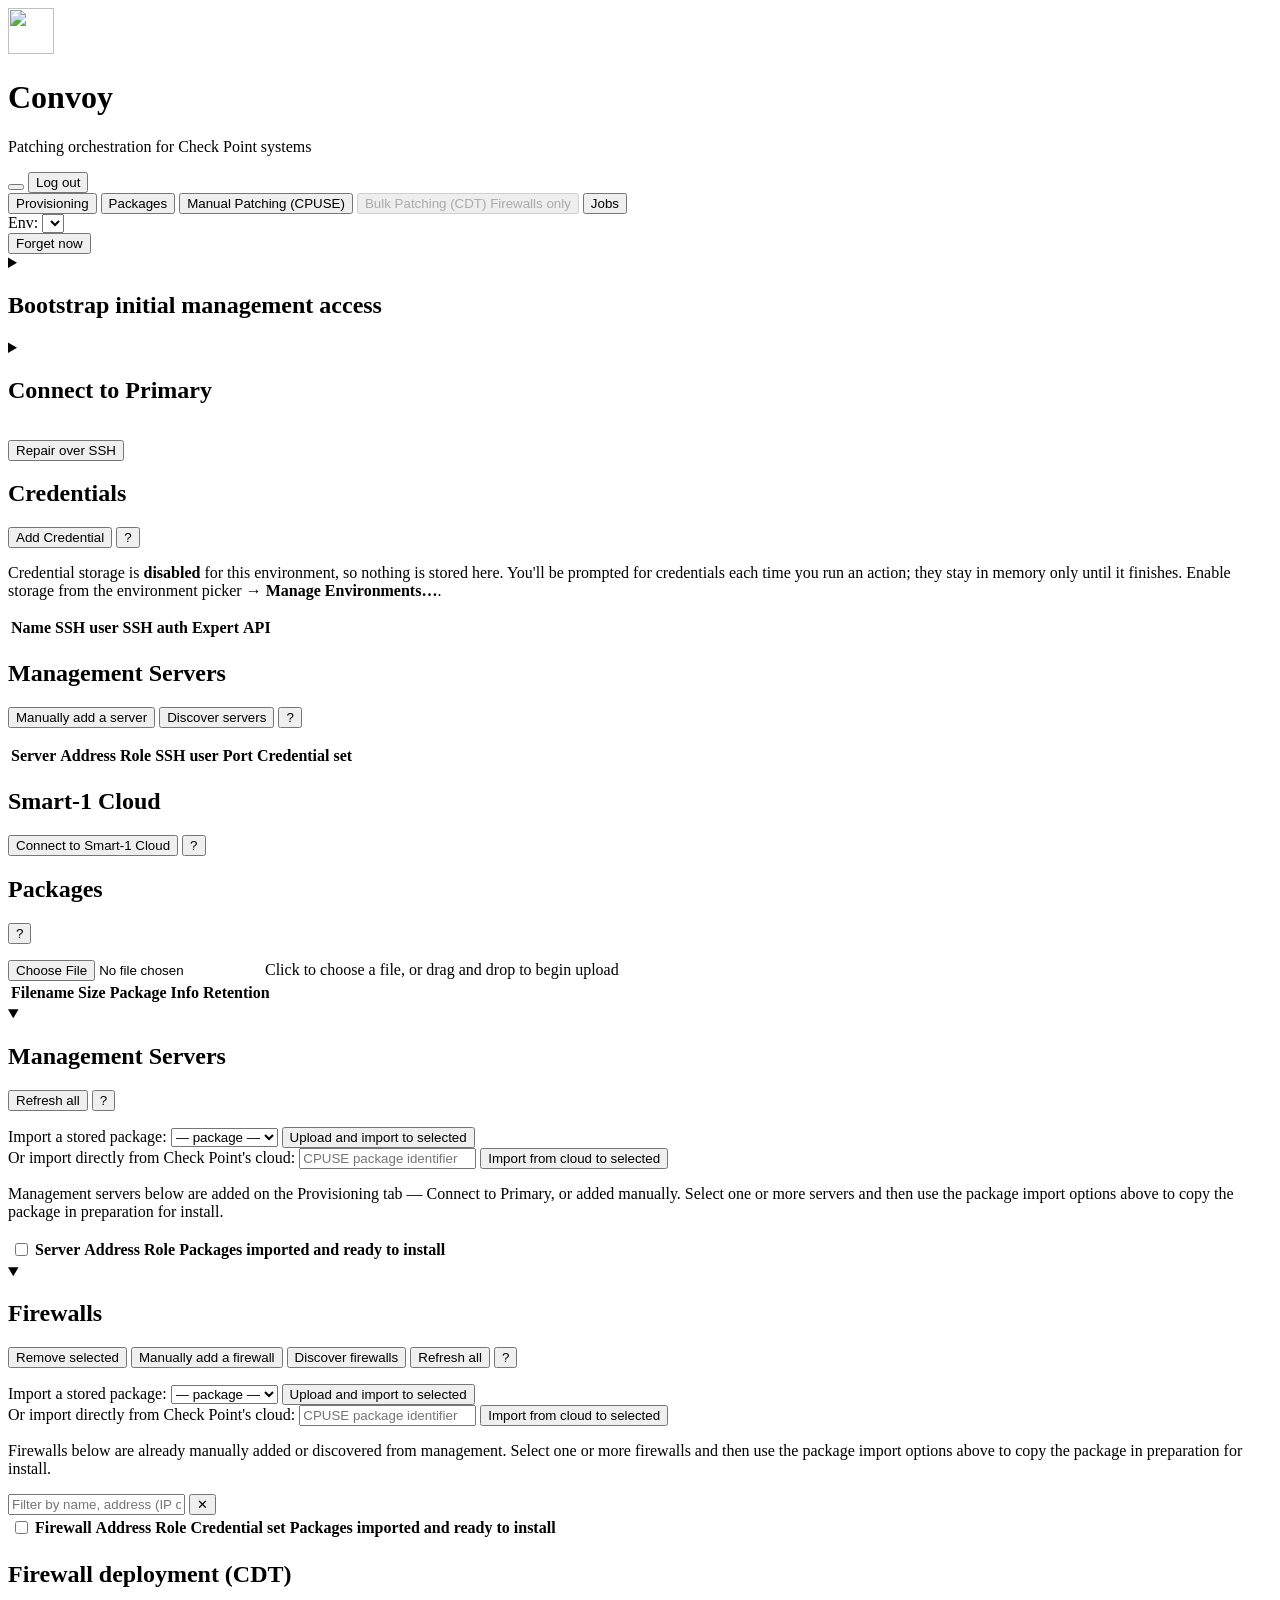
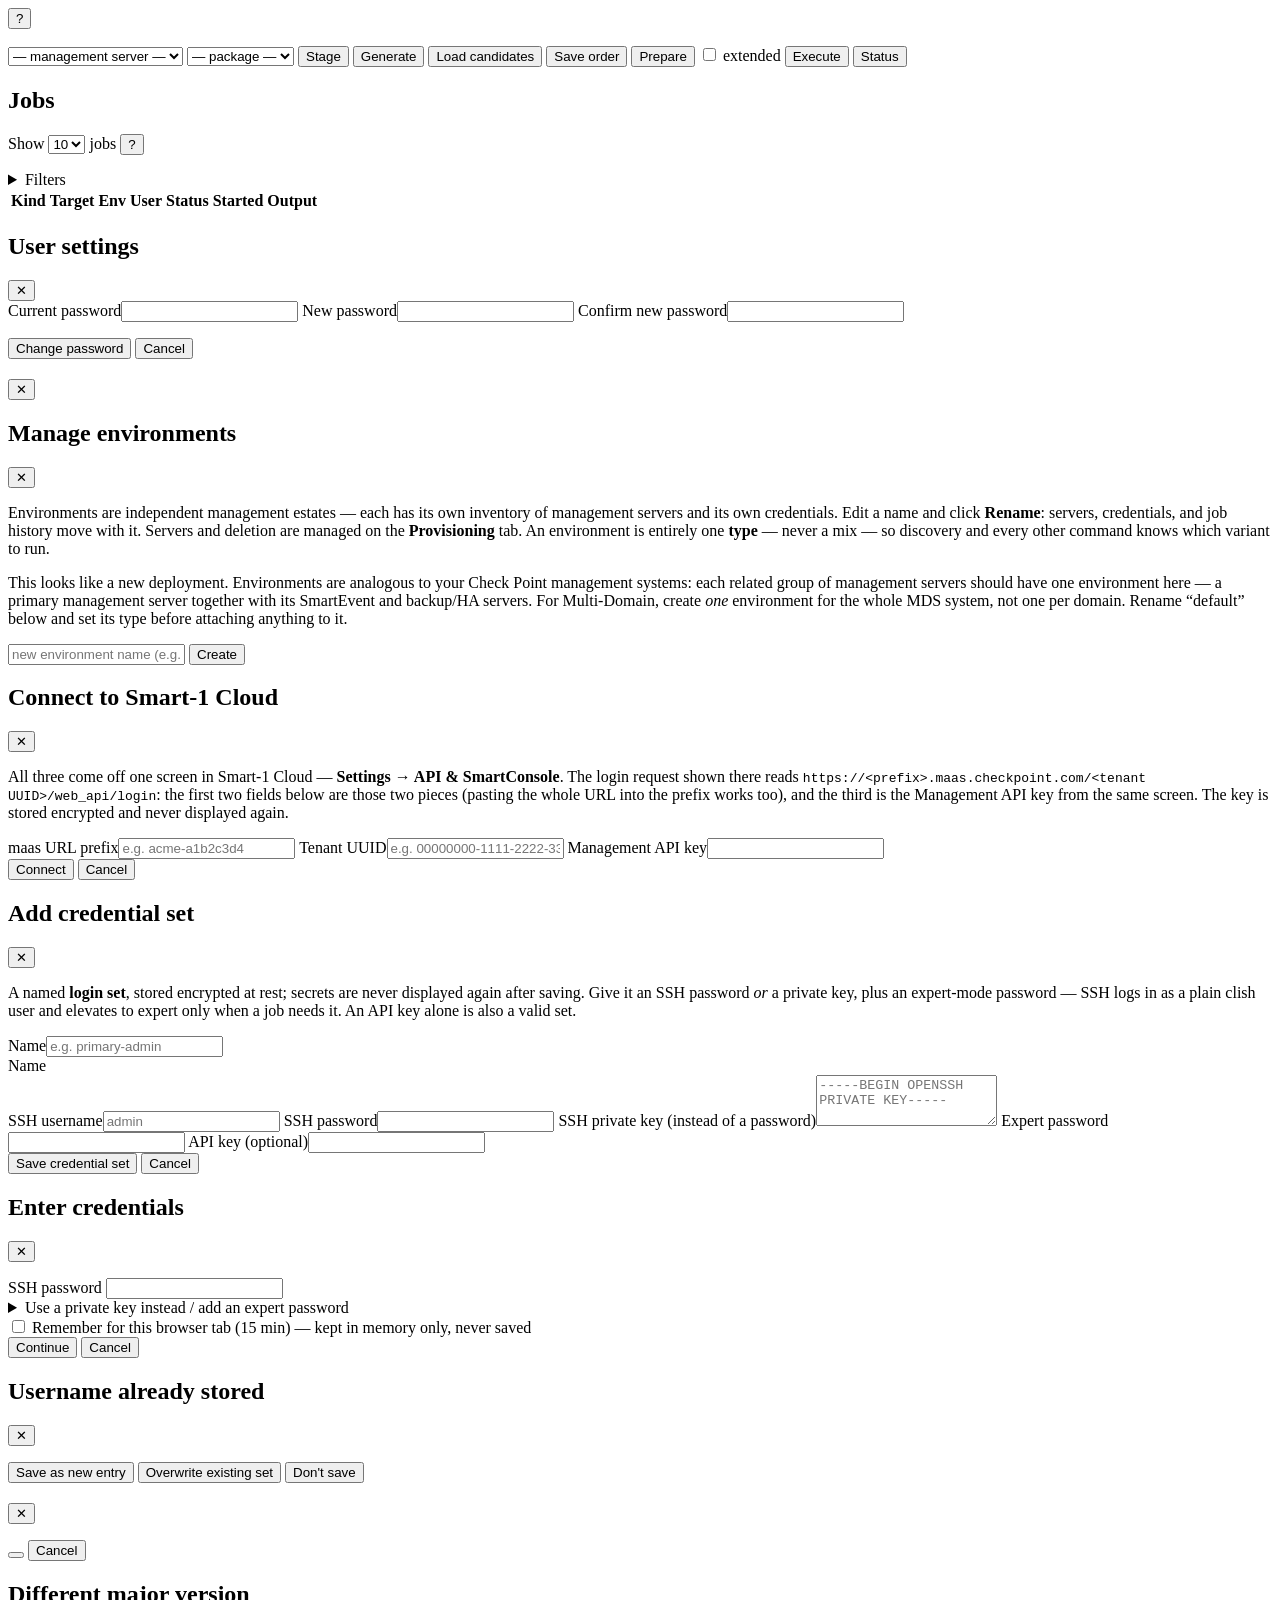
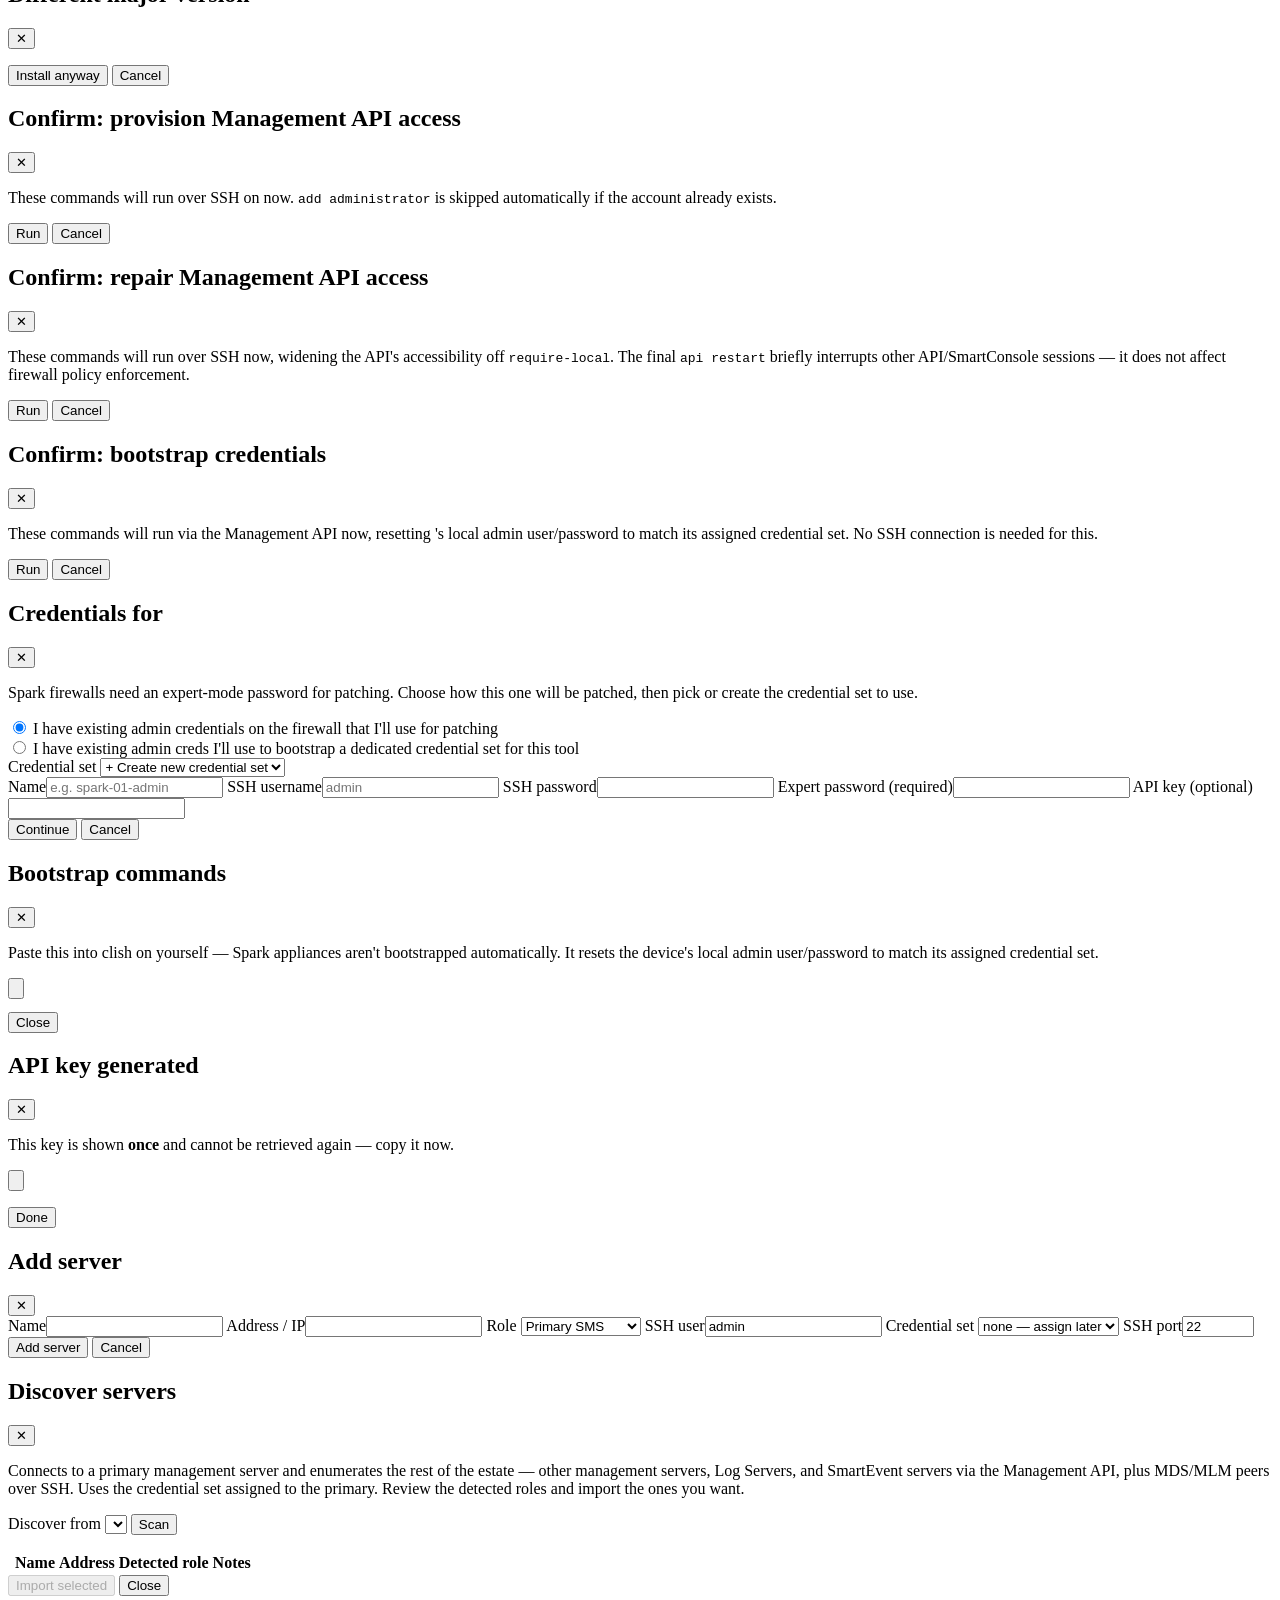
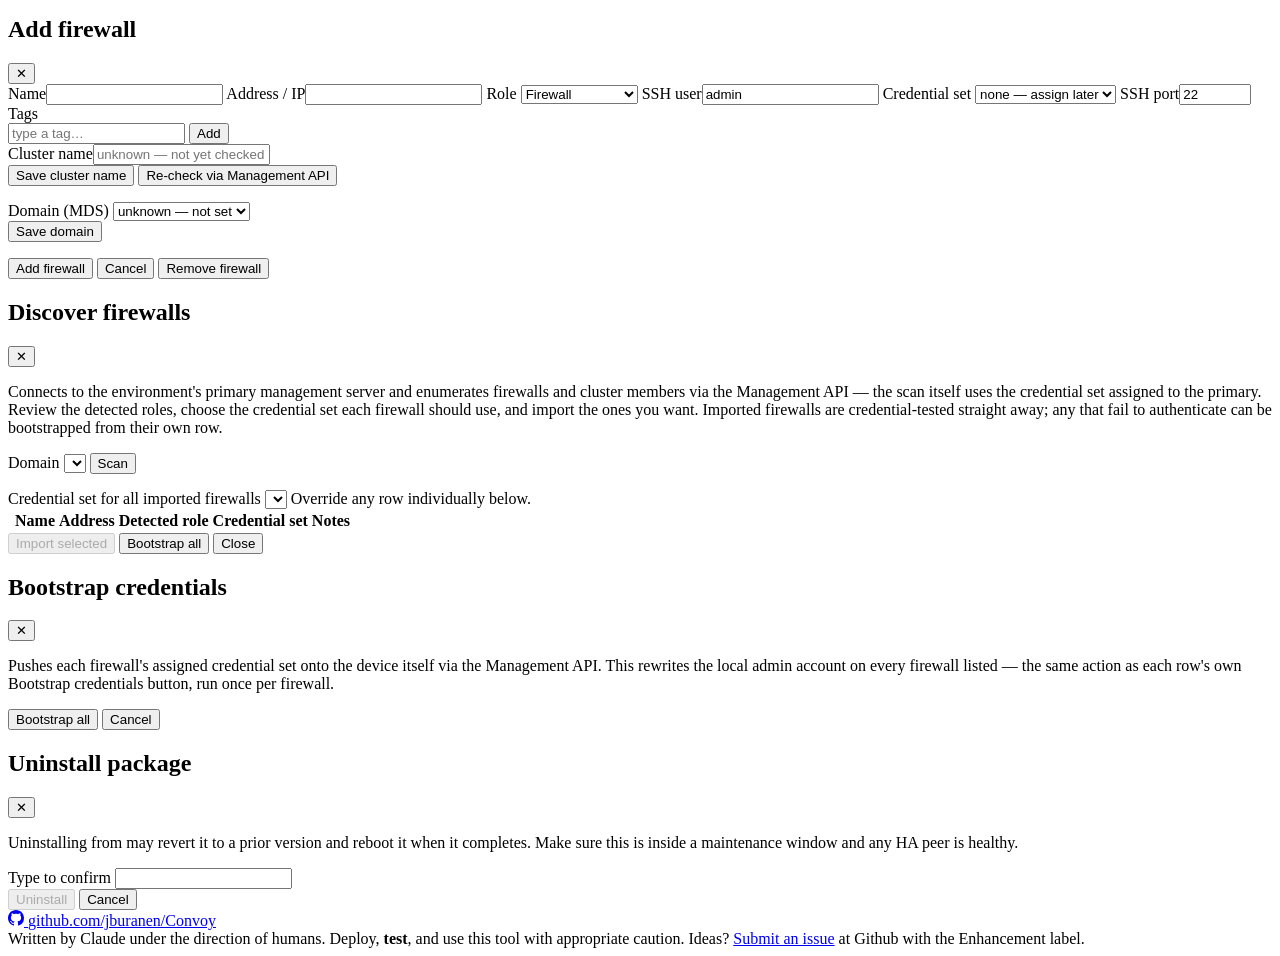
==== commit 71726db8: "v1.2.0: replace native browser dialogs with in-app modals and toasts All twelve confirm() gates now " ====
--- a/src/convoy/web/static/index.html
+++ b/src/convoy/web/static/index.html
@@ -165,9 +165,10 @@
             <label for="cp-port">SSH port</label>
             <input type="text" id="cp-name" placeholder="e.g. mgmt-primary" required>
             <input type="text" id="cp-address" placeholder="hostname or IP" required>
+            <!-- Rebuilt per environment by syncConnectPrimaryRole (app.js):
+                 only the primary matching the environment's SMS/MDS kind. -->
             <select id="cp-role">
               <option value="primary_sms">Primary SMS</option>
-              <option value="primary_mds">Primary MDS</option>
             </select>
             <input type="number" id="cp-port" value="22" min="1" max="65535">
           </div>
@@ -722,7 +723,33 @@
 </div>
 
 <!-- ============ Spark major-version mismatch confirm (Firewalls Install) ===== -->
-<!-- Shown before the usual reboot confirm() when the picked .img's major
+<!-- ============ Shared confirmation modal (every tab) ===================== -->
+<!-- The app's one yes/no gate, replacing the browser's native confirm():
+     opened by confirmDialog() in app.js, which resolves true on the action
+     button and false on Cancel, the close button, Escape, or a backdrop click.
+     Ranked above every other modal (see #confirm-modal in app.css) because it
+     is routinely opened from inside one, e.g. Manage Environments -> Delete.
+     Purpose-built gates (typed-name uninstall, the command-preview confirms,
+     the Spark major-version warning) stay separate on purpose. -->
+<div id="confirm-modal" class="modal hidden" role="alertdialog" aria-modal="true" aria-labelledby="confirm-modal-title" aria-describedby="confirm-modal-message">
+  <div class="modal-card narrow">
+    <div class="modal-head">
+      <h2 id="confirm-modal-title"></h2>
+      <button type="button" id="confirm-modal-close" class="small" title="Close">✕</button>
+    </div>
+    <p id="confirm-modal-message" class="hint"></p>
+    <div class="cred-modal-actions">
+      <button type="button" id="confirm-modal-ok"></button>
+      <button type="button" id="confirm-modal-cancel" class="secondary">Cancel</button>
+    </div>
+  </div>
+</div>
+
+<!-- Toast stack (non-blocking messages, see toast() in app.js). Sits above
+     every modal so an error raised while a dialog is open is still seen. -->
+<div id="toast-stack" aria-live="polite"></div>
+
+<!-- Shown before the usual reboot confirmation when the picked .img's major
      version (first two dot/underscore-separated numeric groups) differs
      from the firewall's currently detected one — see installFirewallPackage/
      sparkMajorVersion in app.js. Resolves a Promise<boolean>, same pattern
@@ -1184,7 +1211,7 @@
 
 <!-- ============ Uninstall confirmation modal (CPUSE / Management tabs) ====== -->
 <!-- Uninstall is destructive (reverts the host to a prior version, may reboot
-     it) so — unlike Install's confirm() dialog — this requires the operator to
+     it) so — unlike Install's plain confirmation — this requires the operator to
      type the exact target host name before the Uninstall button is enabled,
      the same "type to confirm" pattern used for other high-blast-radius
      actions elsewhere in the app. -->
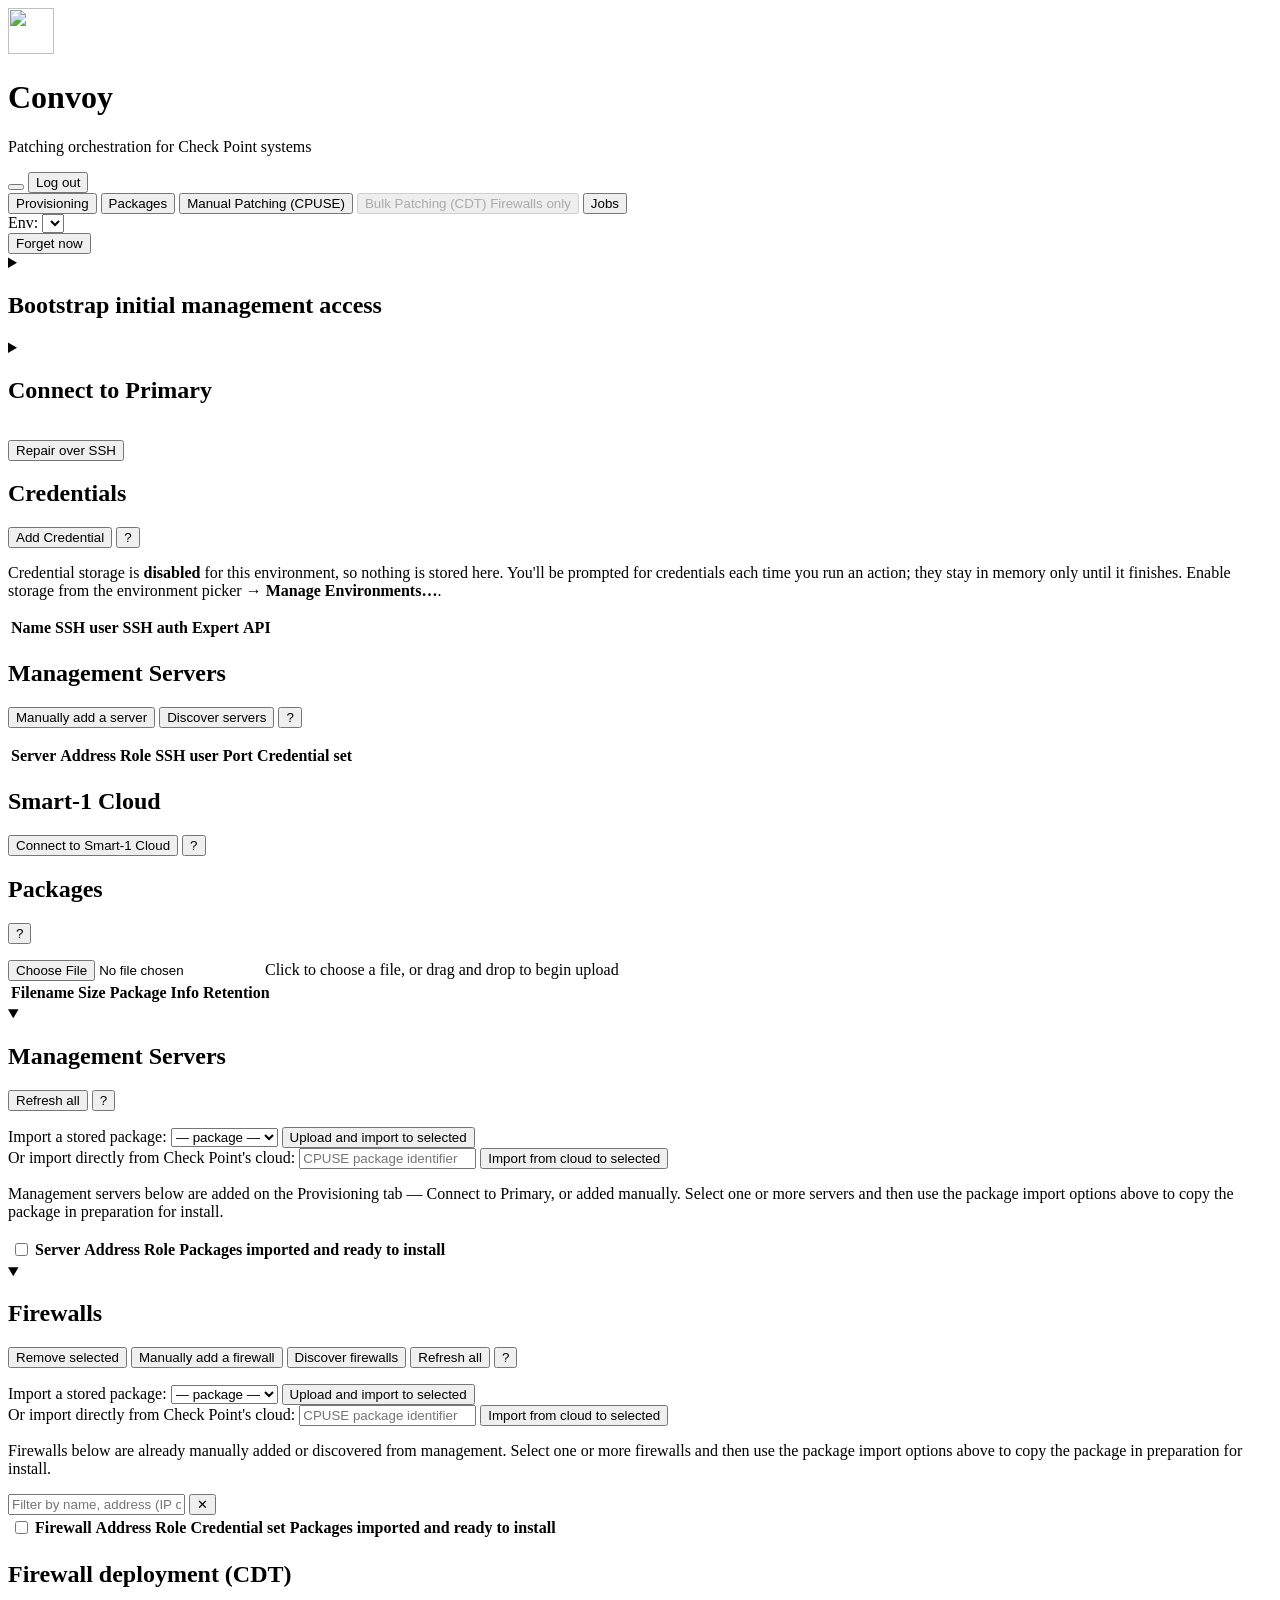
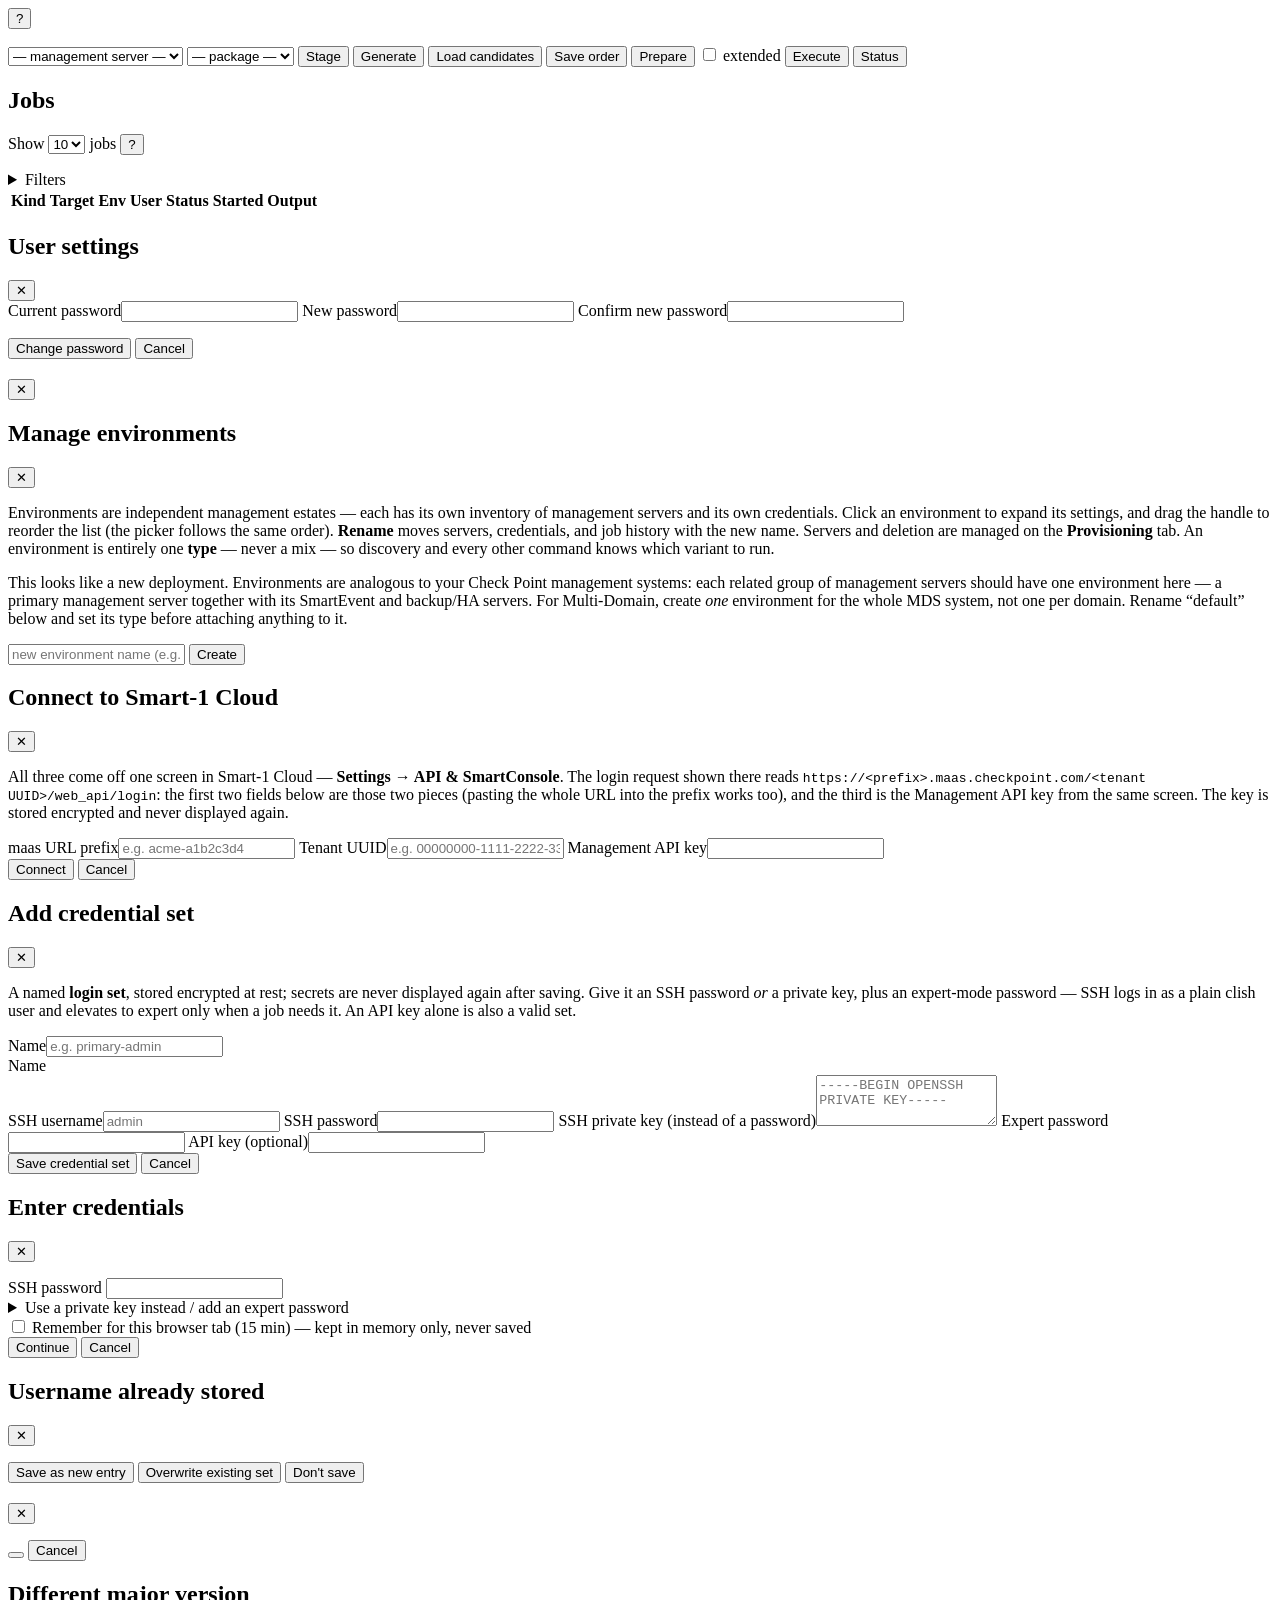
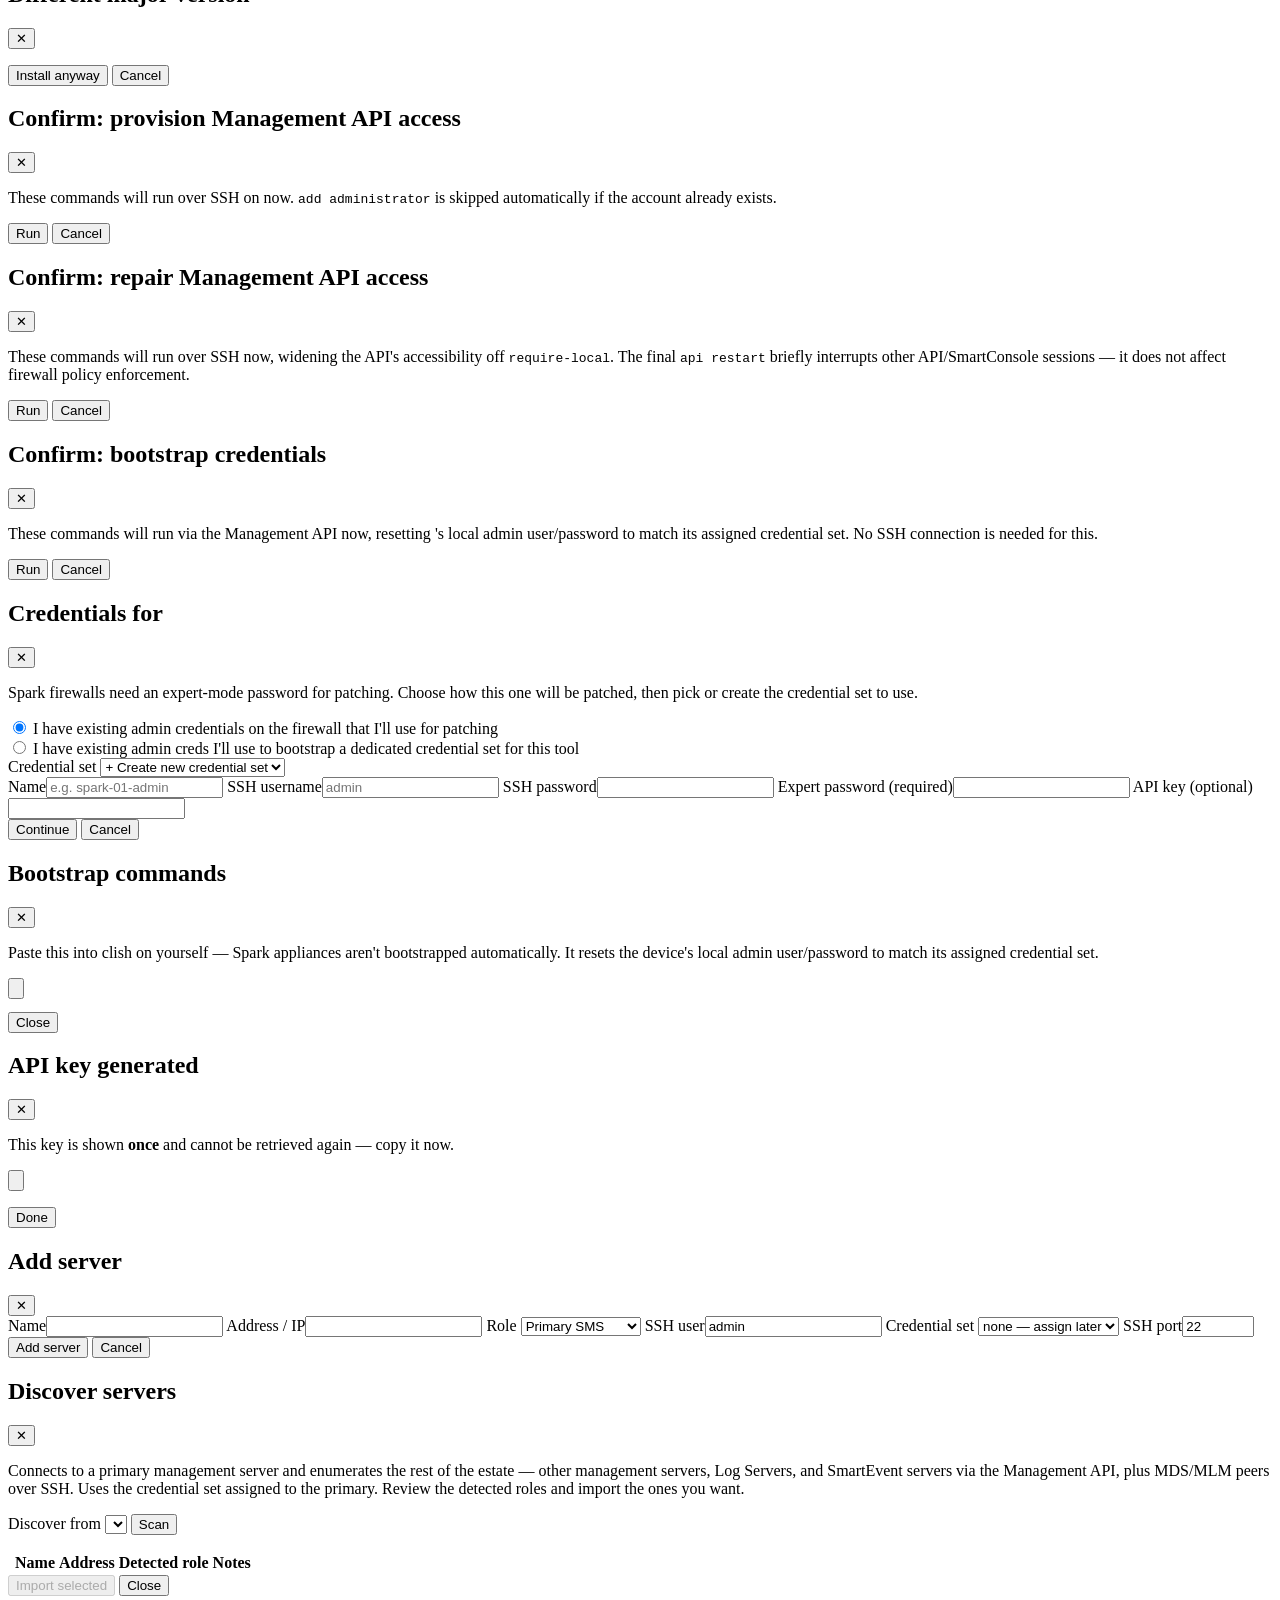
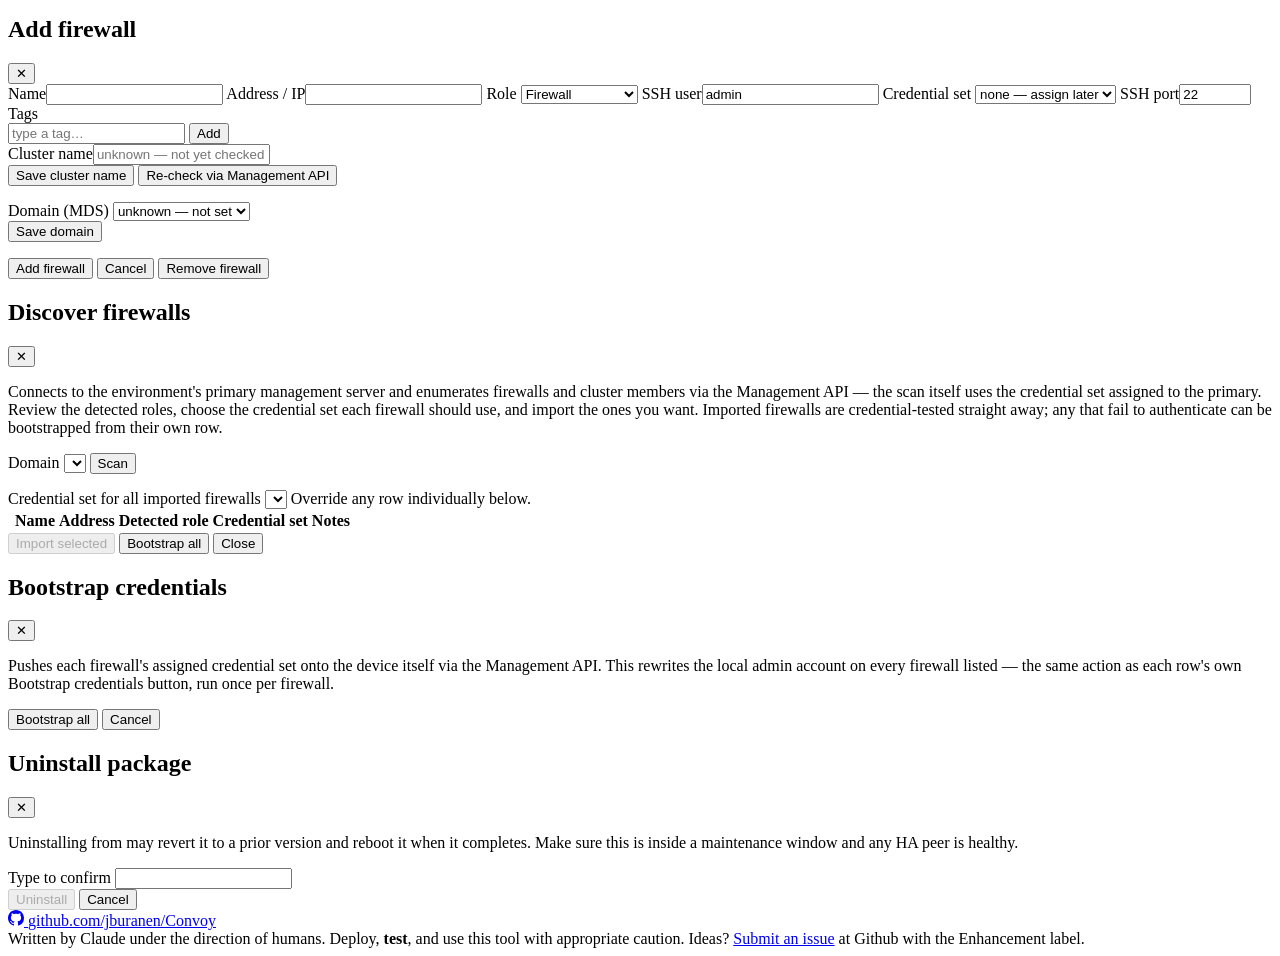
==== commit b5deeb9c: "v1.3.0: collapsible, reorderable Manage Environments list One environment expanded at a time; name a" ====
--- a/src/convoy/web/static/index.html
+++ b/src/convoy/web/static/index.html
@@ -572,8 +572,10 @@
     </div>
     <p class="hint">
       Environments are independent management estates — each has its own inventory
-      of management servers and its own credentials. Edit a name and click
-      <strong>Rename</strong>: servers, credentials, and job history move with it.
+      of management servers and its own credentials. Click an environment to
+      expand its settings, and drag the handle to reorder the list (the picker
+      follows the same order). <strong>Rename</strong> moves servers,
+      credentials, and job history with the new name.
       Servers and deletion are managed on the <strong>Provisioning</strong> tab.
       An environment is entirely one <strong>type</strong> — never a mix — so
       discovery and every other command knows which variant to run.
@@ -1529,39 +1531,61 @@
   </tr>
 </template>
 
-<!-- one row in the Manage Environments modal: editable name + Rename, plus
-     per-environment credential-storage and MDS-kind toggles -->
+<!-- one row in the Manage Environments modal. Collapsed it shows only the
+     drag handle, name and type; expanding it (one row at a time) reveals the
+     Rename / Change type / Delete buttons and the per-environment settings.
+     Name and type are read-only text until Rename or Change type opens the
+     matching editor, since both are set once and rarely touched again. -->
 <template id="tpl-env-manage-row">
   <li class="env-manage-row">
-    <div class="env-manage-name">
-      <input type="text" class="env-rename-input">
-      <select class="env-type-select" title="What kind of management estate this environment is">
-        <option value="sms">SmartCenter (SMS)</option>
-        <option value="mds">Multi-Domain (MDS)</option>
-        <option value="s1c">Smart-1 Cloud</option>
-      </select>
-      <button class="env-rename-btn small">Rename</button>
-      <button class="env-delete-btn small danger" title="Delete this environment — removes its servers and stored credentials">Delete</button>
-    </div>
-    <p class="hint env-type-note"></p>
-    <label class="env-storage-toggle">
-      <input type="checkbox" class="env-storage-input">
-      <span class="env-storage-main">
-        Enable encrypted credential storage
-        <span class="hint env-storage-note"></span>
+    <div class="env-manage-head">
+      <button type="button" class="env-drag-handle" title="Drag to reorder (or focus and press the arrow keys)" aria-label="Reorder environment">⠿</button>
+      <button type="button" class="env-expand-btn" aria-expanded="false">
+        <span class="env-caret" aria-hidden="true">▸</span>
+        <span class="env-manage-title"></span>
+        <span class="badge env-type-label"></span>
+      </button>
+      <span class="env-manage-actions">
+        <button type="button" class="env-rename-btn small secondary">Rename</button>
+        <button type="button" class="env-type-btn small secondary">Change type</button>
+        <button type="button" class="env-delete-btn small danger" title="Delete this environment — removes its servers and stored credentials">Delete</button>
       </span>
-    </label>
-    <label class="env-storage-toggle">
-      <input type="checkbox" class="env-skip-verify-input">
-      <span class="env-storage-main">
-        Skip verify by default for installs
-        <span class="hint">
-          Pre-checks "skip verify" on the Management tab's Install control —
-          for environments where `installer verify` chronically fails for
-          reasons unrelated to whether the install itself would succeed
+    </div>
+    <div class="env-manage-body">
+      <form class="env-edit-row env-rename-form hidden">
+        <input type="text" class="env-rename-input" aria-label="New environment name" required>
+        <button type="submit" class="small">Save</button>
+        <button type="button" class="env-edit-cancel small secondary">Cancel</button>
+      </form>
+      <form class="env-edit-row env-type-form hidden">
+        <select class="env-type-select" aria-label="Environment type" title="What kind of management estate this environment is">
+          <option value="sms">SmartCenter (SMS)</option>
+          <option value="mds">Multi-Domain (MDS)</option>
+          <option value="s1c">Smart-1 Cloud</option>
+        </select>
+        <button type="submit" class="small">Save</button>
+        <button type="button" class="env-edit-cancel small secondary">Cancel</button>
+      </form>
+      <p class="hint env-type-note"></p>
+      <label class="env-storage-toggle">
+        <input type="checkbox" class="env-storage-input">
+        <span class="env-storage-main">
+          Enable encrypted credential storage
+          <span class="hint env-storage-note"></span>
         </span>
-      </span>
-    </label>
+      </label>
+      <label class="env-storage-toggle">
+        <input type="checkbox" class="env-skip-verify-input">
+        <span class="env-storage-main">
+          Skip verify by default for installs
+          <span class="hint">
+            Pre-checks "skip verify" on the Management tab's Install control —
+            for environments where `installer verify` chronically fails for
+            reasons unrelated to whether the install itself would succeed
+          </span>
+        </span>
+      </label>
+    </div>
   </li>
 </template>
 
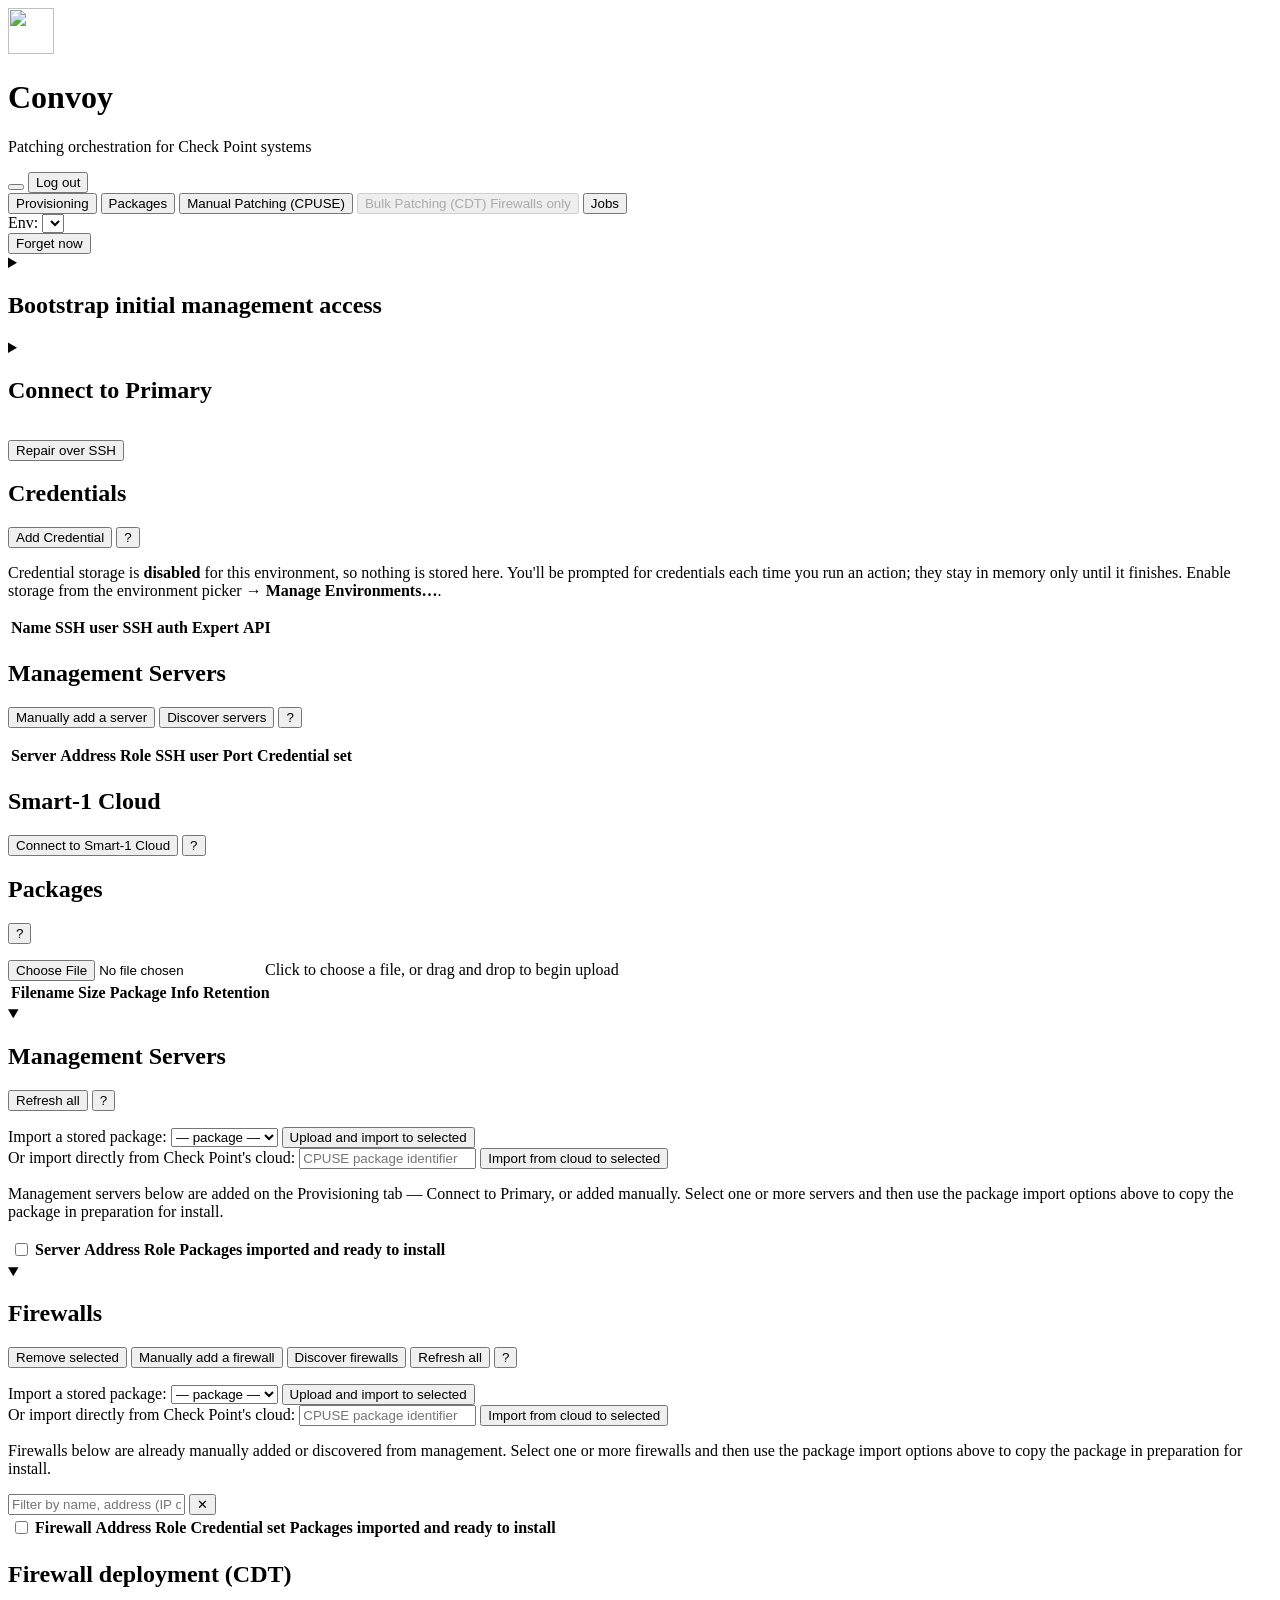
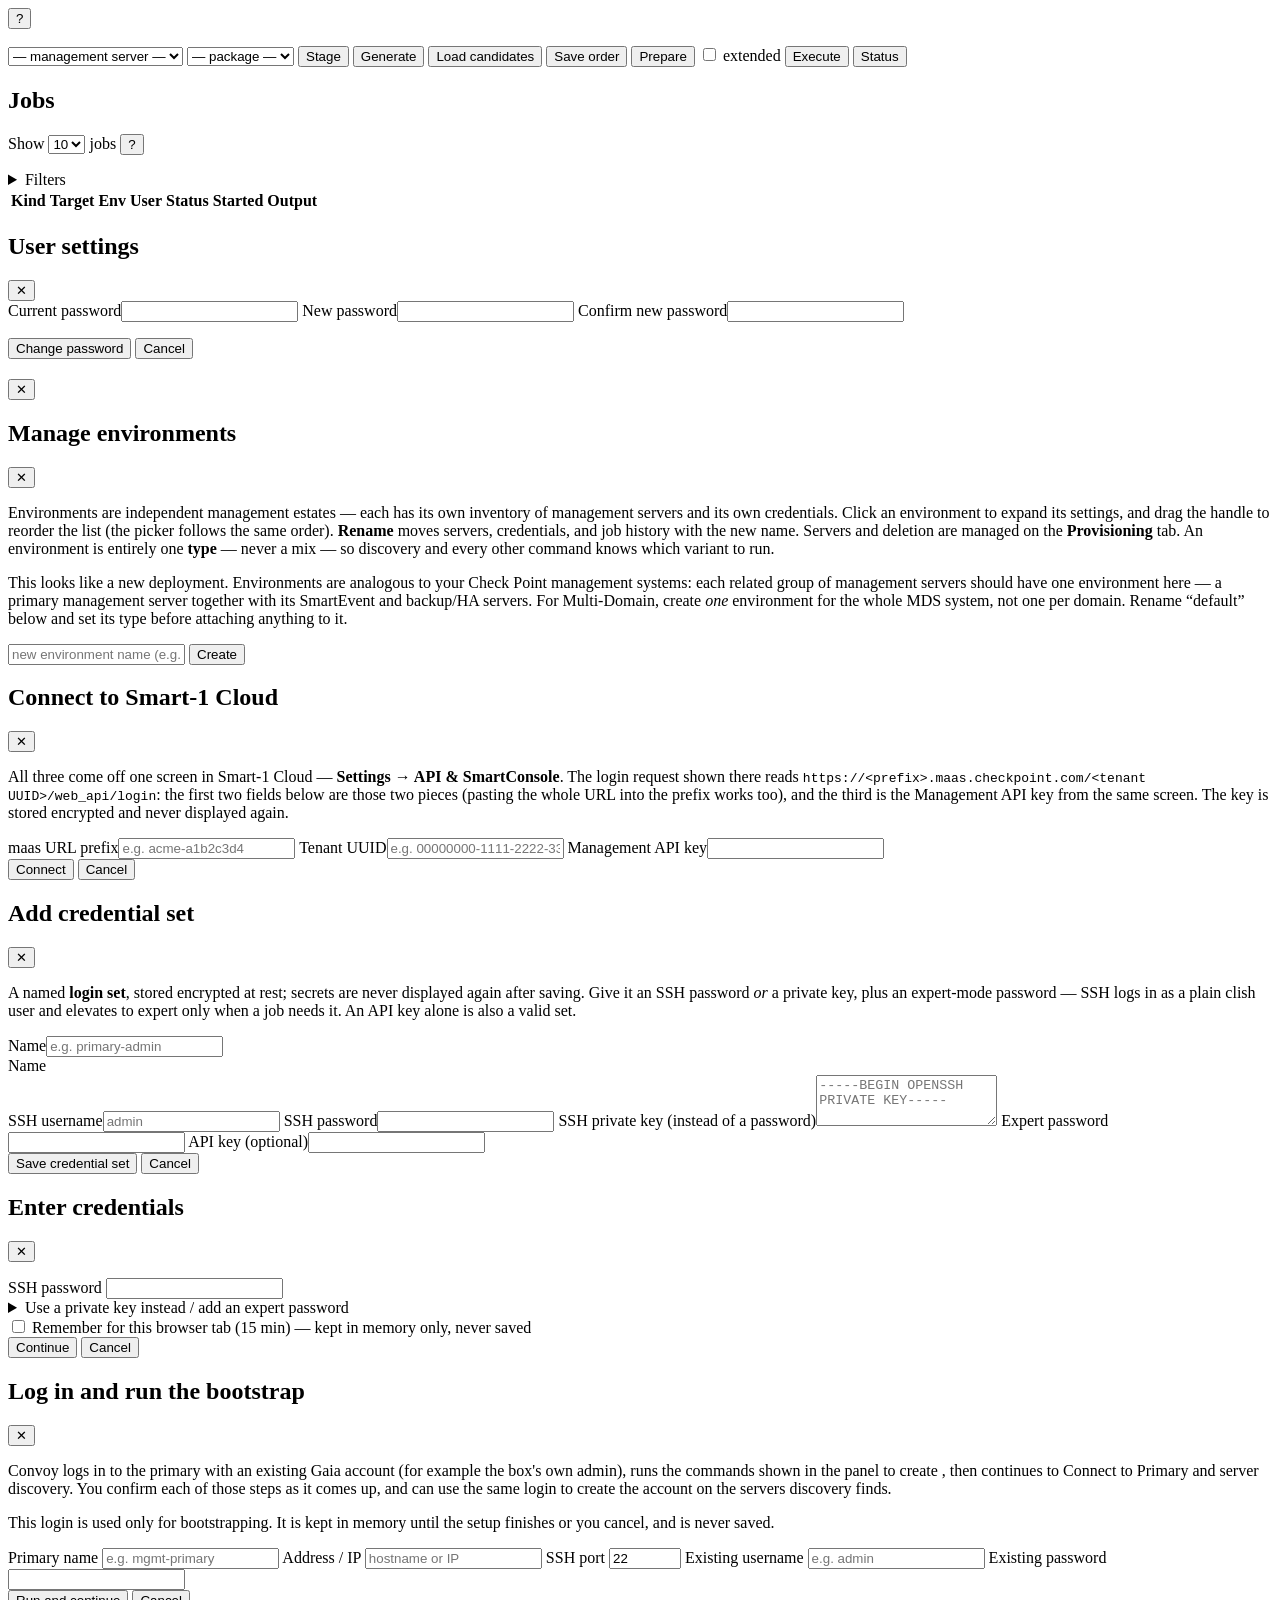
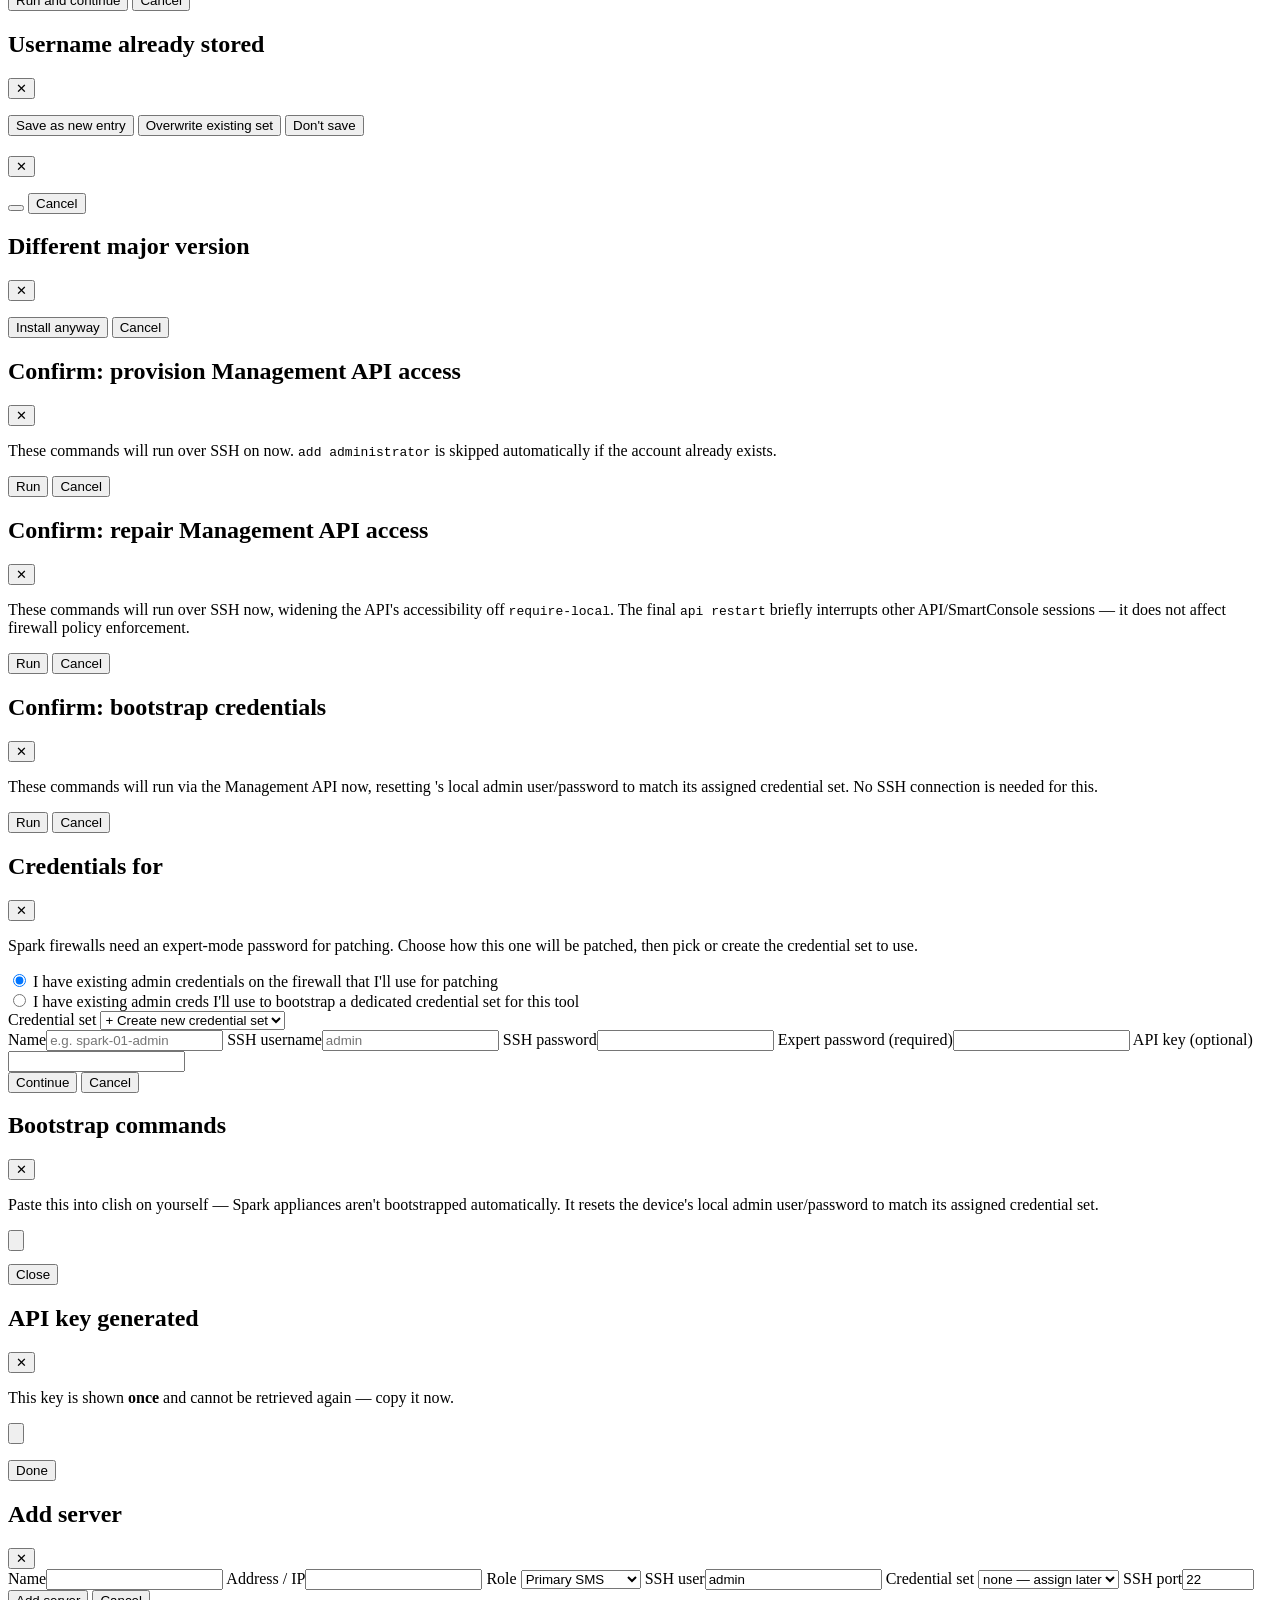
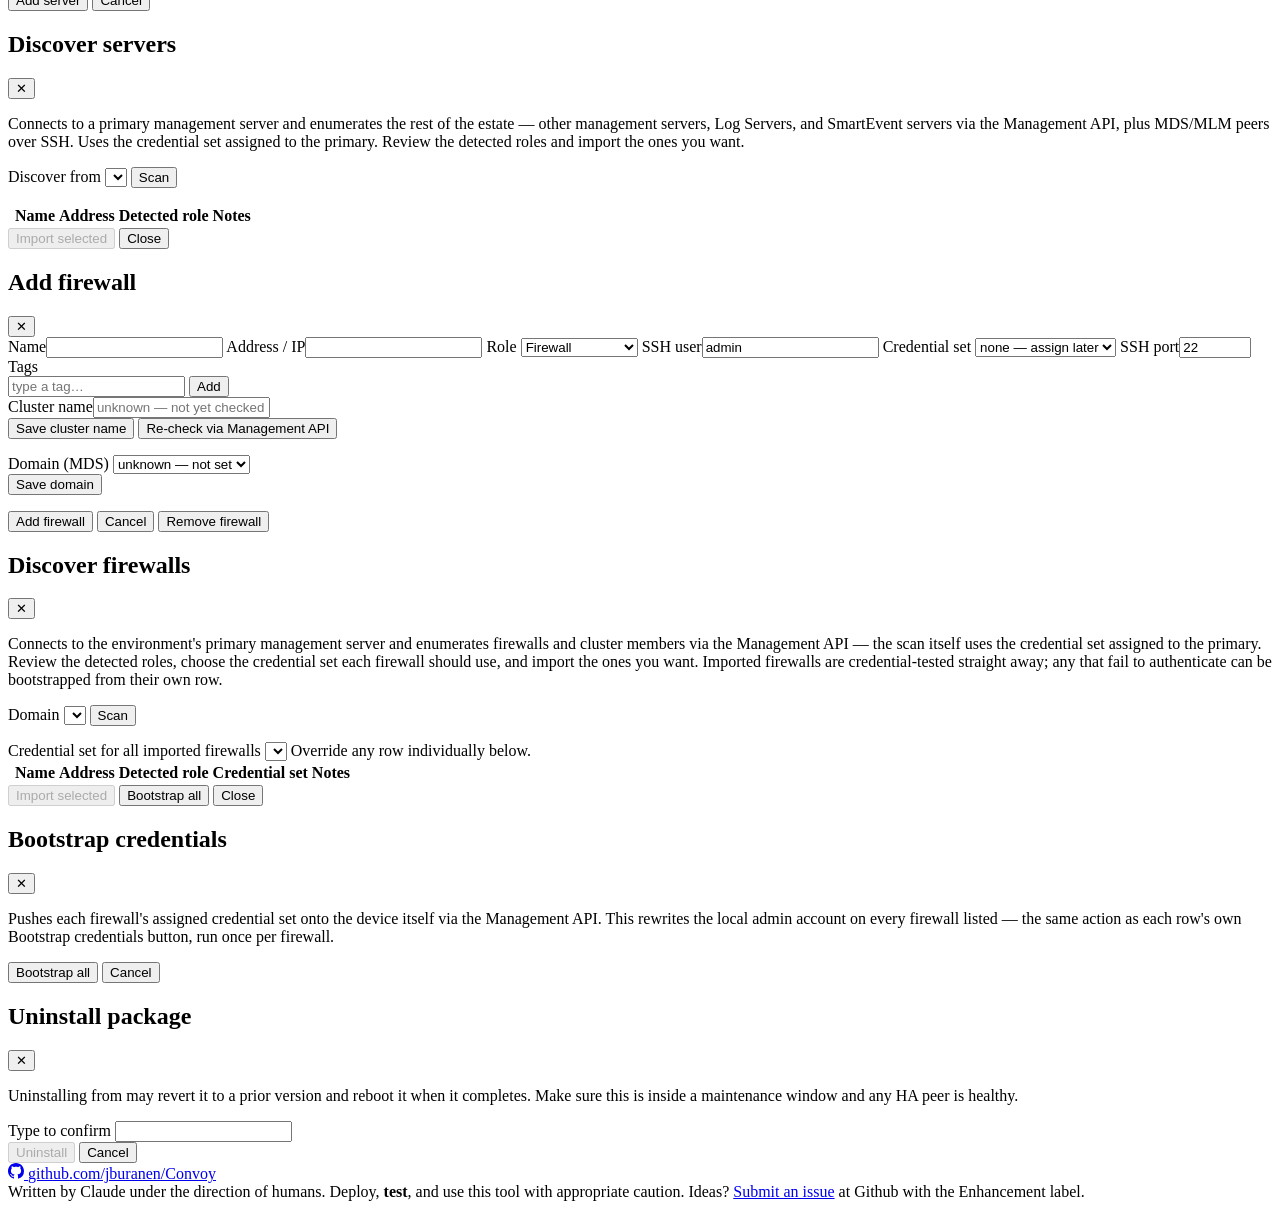
==== commit 771ae7ef: "v1.4.0: bootstrap can log in with an existing account and run the commands The Bootstrap panel's "Lo" ====
--- a/src/convoy/web/static/index.html
+++ b/src/convoy/web/static/index.html
@@ -104,6 +104,10 @@
         <summary><h2>Bootstrap initial management access</h2></summary>
         <div class="section-head-actions">
           <button type="submit" form="provision-form" id="prov-generate" class="small">Generate commands</button>
+          <!-- Alternative to pasting: log in with an existing account and run
+               the commands, then carry on into Connect to Primary and server
+               discovery (see startBootstrapRun in app.js). -->
+          <button type="button" id="prov-run" class="small secondary">Log in and run for me…</button>
           <button type="button" class="help-btn" data-help="provision" title="About this panel" aria-label="About this panel">?</button>
         </div>
         <p class="hint" id="hint-provision"></p>
@@ -138,6 +142,8 @@
         </div>
         <!-- Saved-credential status: sits at the bottom, below the output box. -->
         <div id="prov-cred-status" class="prov-notes hidden"></div>
+        <!-- Progress of the "Log in and run for me" option. -->
+        <div id="prov-run-status" class="prov-notes hidden"></div>
       </details>
     </section>
 
@@ -705,6 +711,45 @@
   </div>
 </div>
 
+<!-- ============ Bootstrap: run with an existing login (Provisioning tab) ===== -->
+<!-- Opened by the Bootstrap panel's "Log in and run for me" button. Collects the
+     primary to bootstrap and an EXISTING Gaia login to do it with. That login is
+     temporary: held in this page's memory for the setup flow and in the
+     server's memory for each job, never saved anywhere (services/
+     mgmt_bootstrap.py). Run starts the chain bootstrap -> Connect to Primary ->
+     Discover servers, each later step still confirmed in its own modal. -->
+<div id="prov-run-modal" class="modal hidden" role="dialog" aria-modal="true" aria-labelledby="prov-run-title">
+  <div class="modal-card narrow">
+    <div class="modal-head">
+      <h2 id="prov-run-title">Log in and run the bootstrap</h2>
+      <button type="button" id="prov-run-close" class="small" title="Close">✕</button>
+    </div>
+    <p class="hint">
+      Convoy logs in to the primary with an existing Gaia account (for example
+      the box's own admin), runs the commands shown in the panel to create
+      <strong id="prov-run-account"></strong>, then continues to Connect to
+      Primary and server discovery. You confirm each of those steps as it comes
+      up, and can use the same login to create the account on the servers
+      discovery finds.
+    </p>
+    <p class="hint prov-note-warn">
+      This login is used only for bootstrapping. It is kept in memory until the
+      setup finishes or you cancel, and is never saved.
+    </p>
+    <form id="prov-run-form" class="stacked">
+      <label>Primary name <input type="text" id="prov-run-name" placeholder="e.g. mgmt-primary" required></label>
+      <label>Address / IP <input type="text" id="prov-run-address" placeholder="hostname or IP" required></label>
+      <label>SSH port <input type="number" id="prov-run-port" min="1" max="65535" value="22" required></label>
+      <label>Existing username <input type="text" id="prov-run-login-user" placeholder="e.g. admin" autocomplete="off" required></label>
+      <label>Existing password <input type="password" id="prov-run-login-password" autocomplete="off" required></label>
+      <div class="cred-modal-actions">
+        <button type="submit" id="prov-run-submit">Run and continue</button>
+        <button type="button" id="prov-run-cancel" class="secondary">Cancel</button>
+      </div>
+    </form>
+  </div>
+</div>
+
 <!-- ============ Bootstrap credential overwrite gate (Provisioning tab) ====== -->
 <!-- Shown when the SSH username just provisioned already backs another stored
      credential set. Blocks the silent save until the operator picks one of the
@@ -1481,12 +1526,14 @@
 
 <template id="tpl-credential-row">
   <tr>
-    <td><span class="cs-name-text"></span><span class="cs-default-pill pill hidden">default</span></td>
+    <td class="cs-name-text"></td>
     <td class="cs-user"></td>
     <td class="cs-auth"></td>
     <td class="cs-expert"></td>
     <td class="cs-api"></td>
     <td class="cs-actions row-actions">
+      <!-- the default set shows the pill in place of its Make default button -->
+      <span class="cs-default-pill pill hidden">default</span>
       <button class="btn-default small secondary">Make default</button>
       <button class="btn-edit small">Edit</button>
       <button class="btn-delete small danger">Delete</button>
@@ -1567,15 +1614,15 @@
         <button type="button" class="env-edit-cancel small secondary">Cancel</button>
       </form>
       <p class="hint env-type-note"></p>
-      <label class="env-storage-toggle">
-        <input type="checkbox" class="env-storage-input">
+      <div class="env-storage-toggle">
+        <input type="checkbox" class="env-storage-input" aria-label="Enable encrypted credential storage">
         <span class="env-storage-main">
           Enable encrypted credential storage
           <span class="hint env-storage-note"></span>
         </span>
-      </label>
-      <label class="env-storage-toggle">
-        <input type="checkbox" class="env-skip-verify-input">
+      </div>
+      <div class="env-storage-toggle">
+        <input type="checkbox" class="env-skip-verify-input" aria-label="Skip verify by default for installs">
         <span class="env-storage-main">
           Skip verify by default for installs
           <span class="hint">
@@ -1584,7 +1631,7 @@
             reasons unrelated to whether the install itself would succeed
           </span>
         </span>
-      </label>
+      </div>
     </div>
   </li>
 </template>
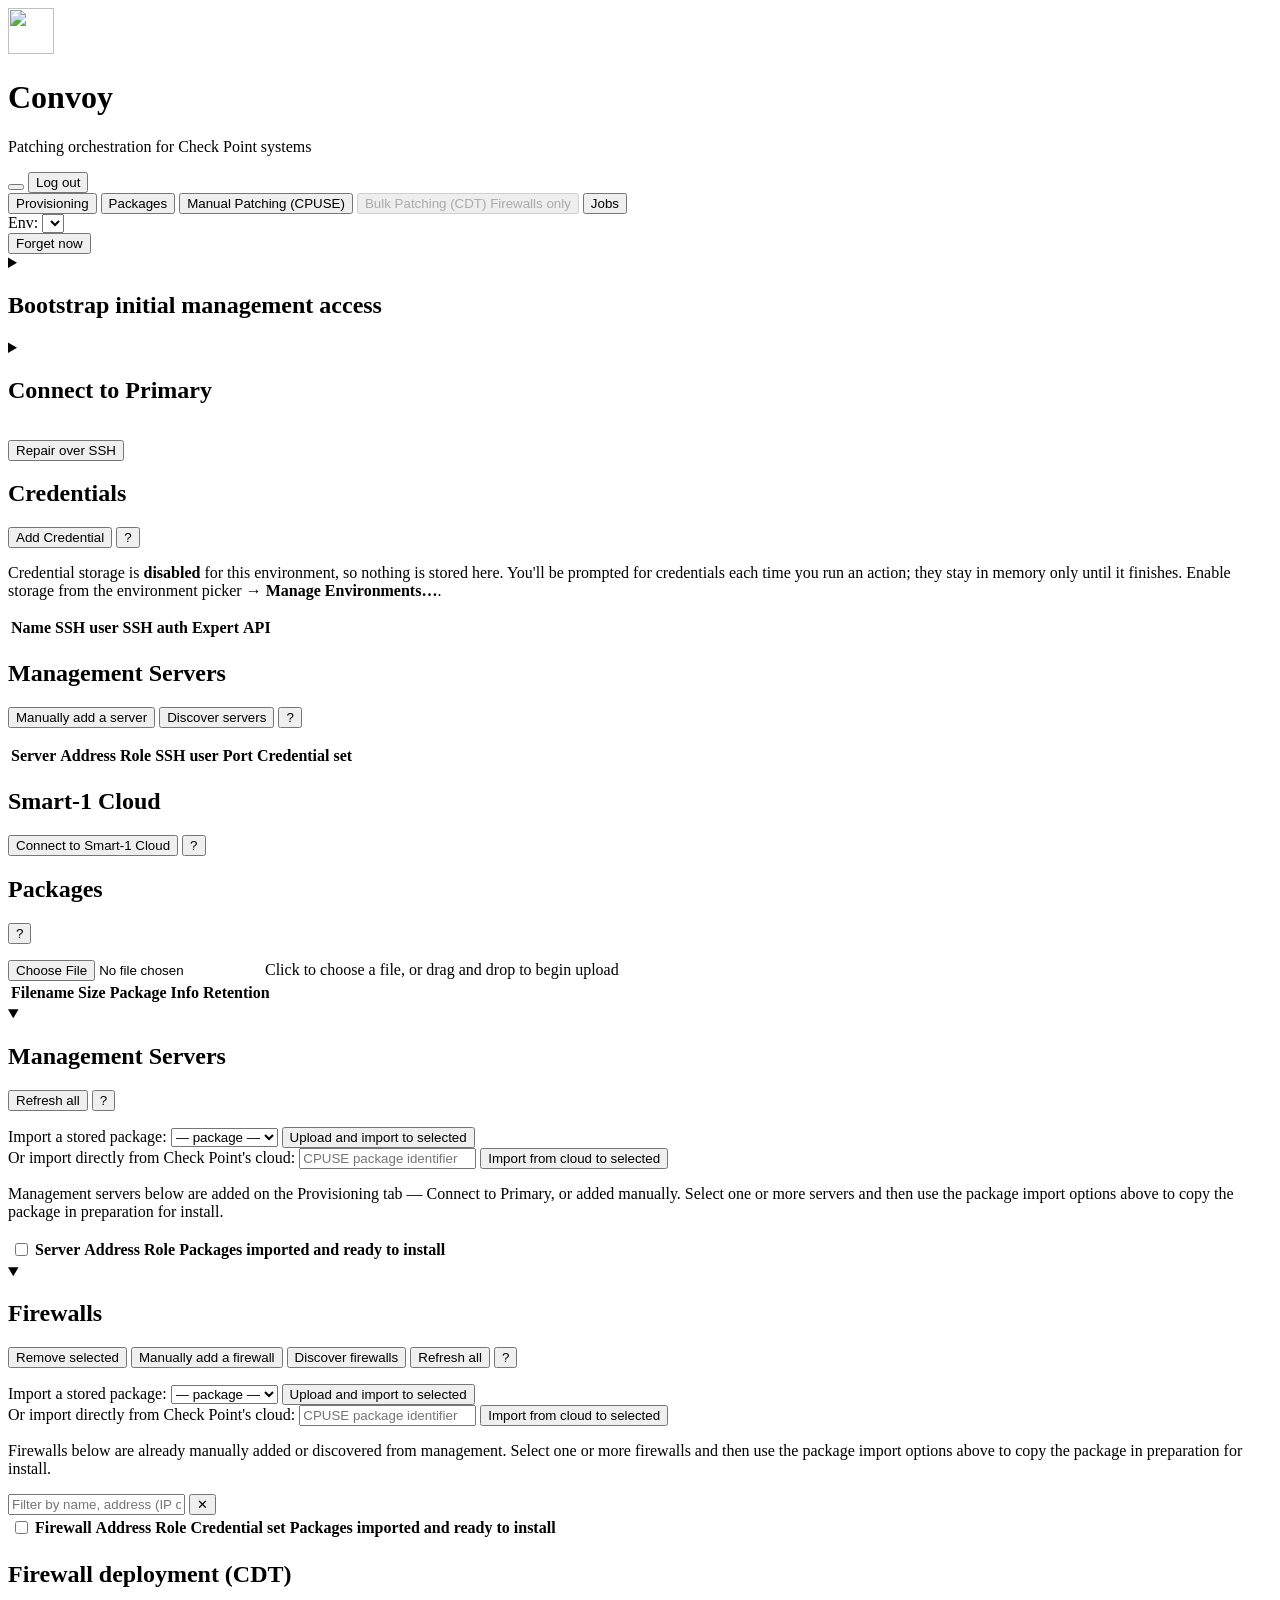
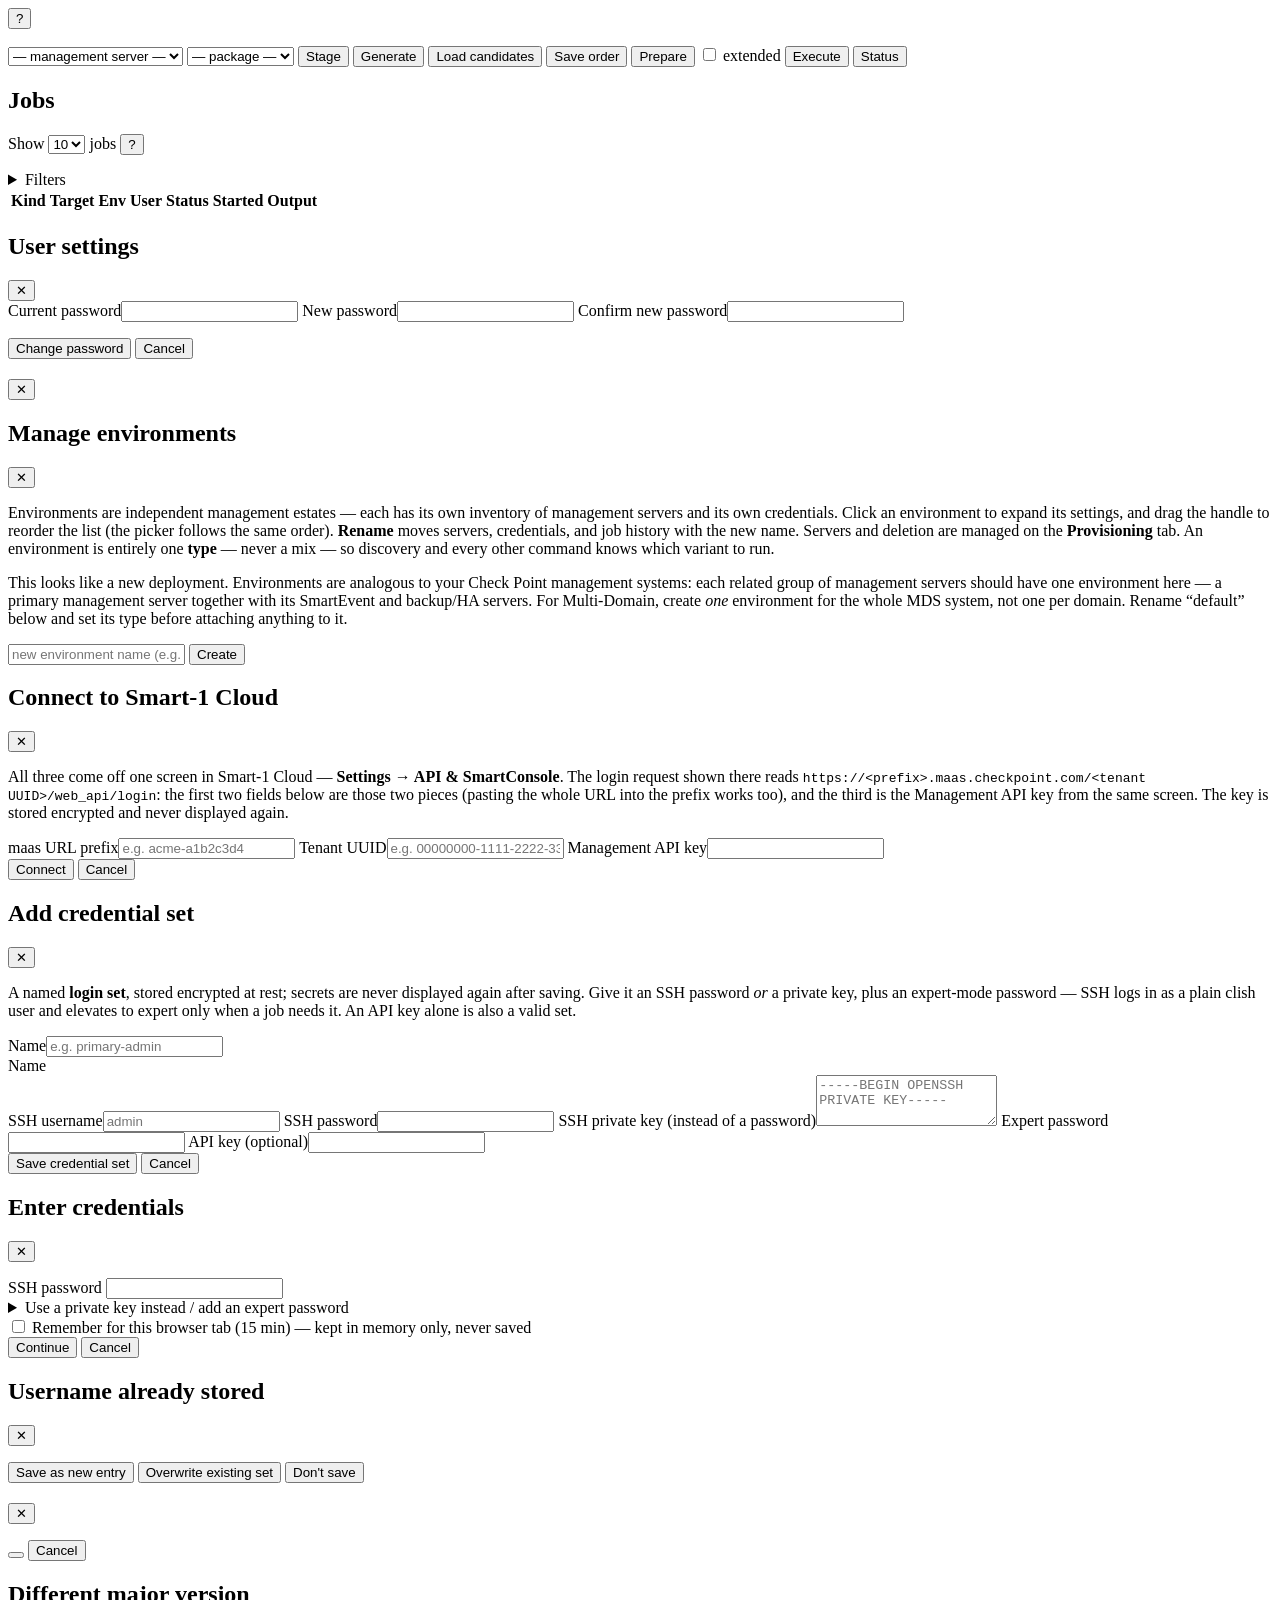
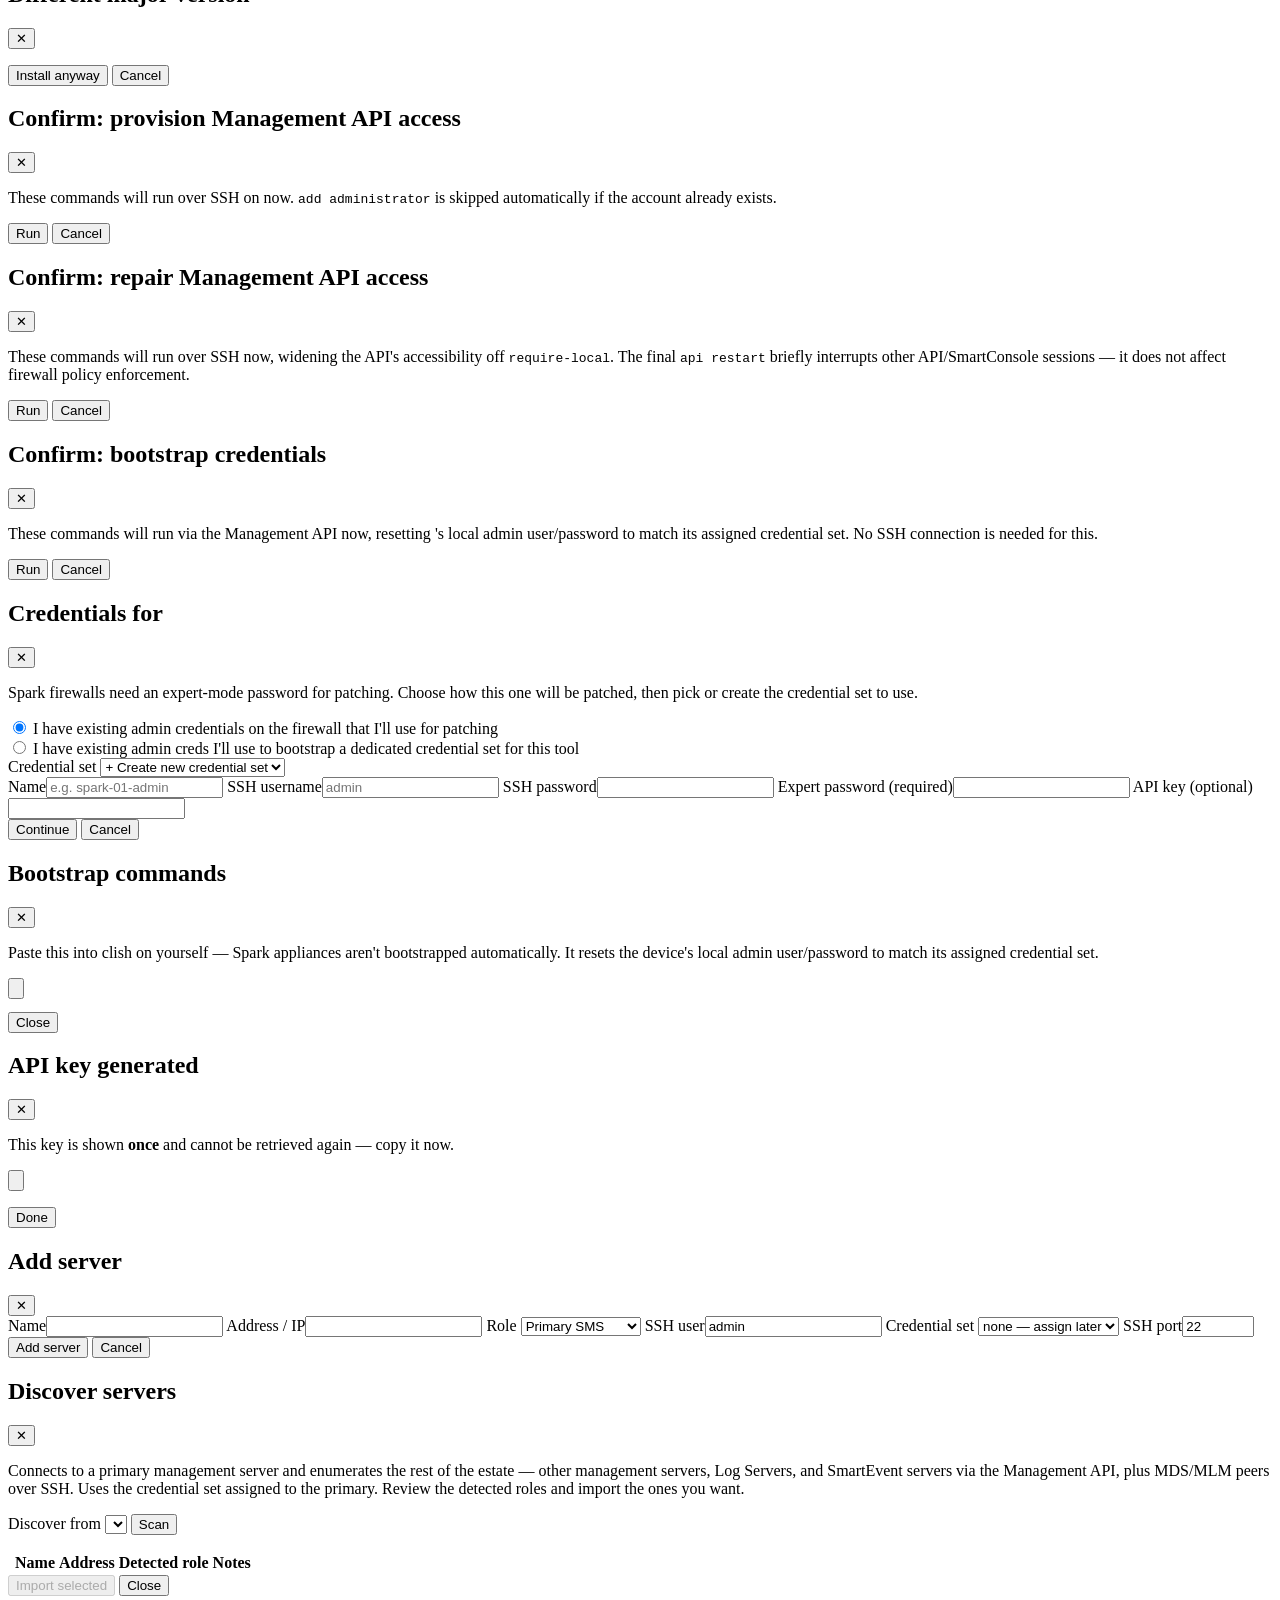
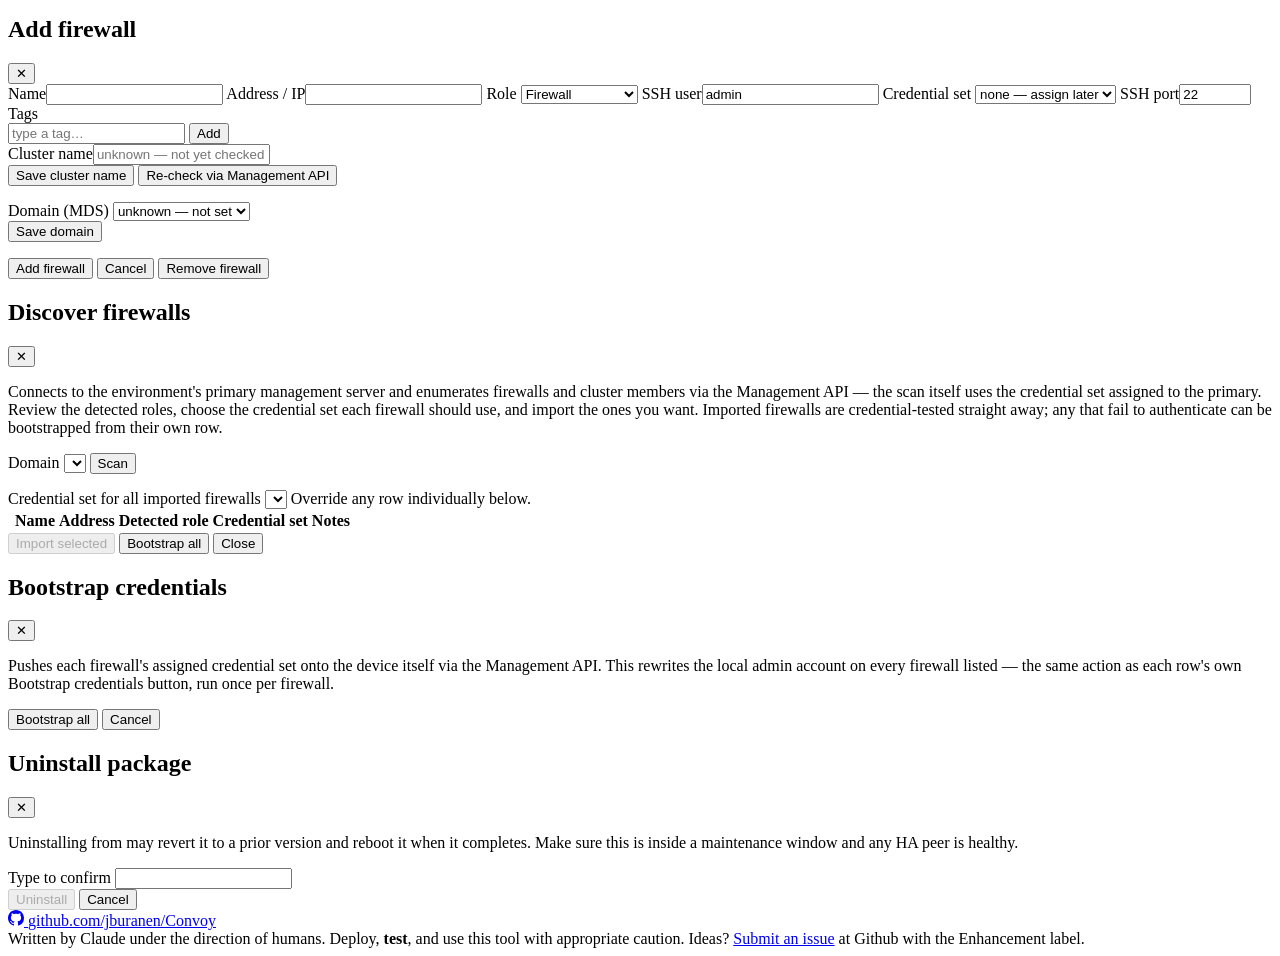
==== commit f418b908: "v1.3.2: show the default credential pill in the Make default column The default set's pill sat besid" ====
--- a/src/convoy/web/static/index.html
+++ b/src/convoy/web/static/index.html
@@ -104,10 +104,6 @@
         <summary><h2>Bootstrap initial management access</h2></summary>
         <div class="section-head-actions">
           <button type="submit" form="provision-form" id="prov-generate" class="small">Generate commands</button>
-          <!-- Alternative to pasting: log in with an existing account and run
-               the commands, then carry on into Connect to Primary and server
-               discovery (see startBootstrapRun in app.js). -->
-          <button type="button" id="prov-run" class="small secondary">Log in and run for me…</button>
           <button type="button" class="help-btn" data-help="provision" title="About this panel" aria-label="About this panel">?</button>
         </div>
         <p class="hint" id="hint-provision"></p>
@@ -142,8 +138,6 @@
         </div>
         <!-- Saved-credential status: sits at the bottom, below the output box. -->
         <div id="prov-cred-status" class="prov-notes hidden"></div>
-        <!-- Progress of the "Log in and run for me" option. -->
-        <div id="prov-run-status" class="prov-notes hidden"></div>
       </details>
     </section>
 
@@ -711,45 +705,6 @@
   </div>
 </div>
 
-<!-- ============ Bootstrap: run with an existing login (Provisioning tab) ===== -->
-<!-- Opened by the Bootstrap panel's "Log in and run for me" button. Collects the
-     primary to bootstrap and an EXISTING Gaia login to do it with. That login is
-     temporary: held in this page's memory for the setup flow and in the
-     server's memory for each job, never saved anywhere (services/
-     mgmt_bootstrap.py). Run starts the chain bootstrap -> Connect to Primary ->
-     Discover servers, each later step still confirmed in its own modal. -->
-<div id="prov-run-modal" class="modal hidden" role="dialog" aria-modal="true" aria-labelledby="prov-run-title">
-  <div class="modal-card narrow">
-    <div class="modal-head">
-      <h2 id="prov-run-title">Log in and run the bootstrap</h2>
-      <button type="button" id="prov-run-close" class="small" title="Close">✕</button>
-    </div>
-    <p class="hint">
-      Convoy logs in to the primary with an existing Gaia account (for example
-      the box's own admin), runs the commands shown in the panel to create
-      <strong id="prov-run-account"></strong>, then continues to Connect to
-      Primary and server discovery. You confirm each of those steps as it comes
-      up, and can use the same login to create the account on the servers
-      discovery finds.
-    </p>
-    <p class="hint prov-note-warn">
-      This login is used only for bootstrapping. It is kept in memory until the
-      setup finishes or you cancel, and is never saved.
-    </p>
-    <form id="prov-run-form" class="stacked">
-      <label>Primary name <input type="text" id="prov-run-name" placeholder="e.g. mgmt-primary" required></label>
-      <label>Address / IP <input type="text" id="prov-run-address" placeholder="hostname or IP" required></label>
-      <label>SSH port <input type="number" id="prov-run-port" min="1" max="65535" value="22" required></label>
-      <label>Existing username <input type="text" id="prov-run-login-user" placeholder="e.g. admin" autocomplete="off" required></label>
-      <label>Existing password <input type="password" id="prov-run-login-password" autocomplete="off" required></label>
-      <div class="cred-modal-actions">
-        <button type="submit" id="prov-run-submit">Run and continue</button>
-        <button type="button" id="prov-run-cancel" class="secondary">Cancel</button>
-      </div>
-    </form>
-  </div>
-</div>
-
 <!-- ============ Bootstrap credential overwrite gate (Provisioning tab) ====== -->
 <!-- Shown when the SSH username just provisioned already backs another stored
      credential set. Blocks the silent save until the operator picks one of the
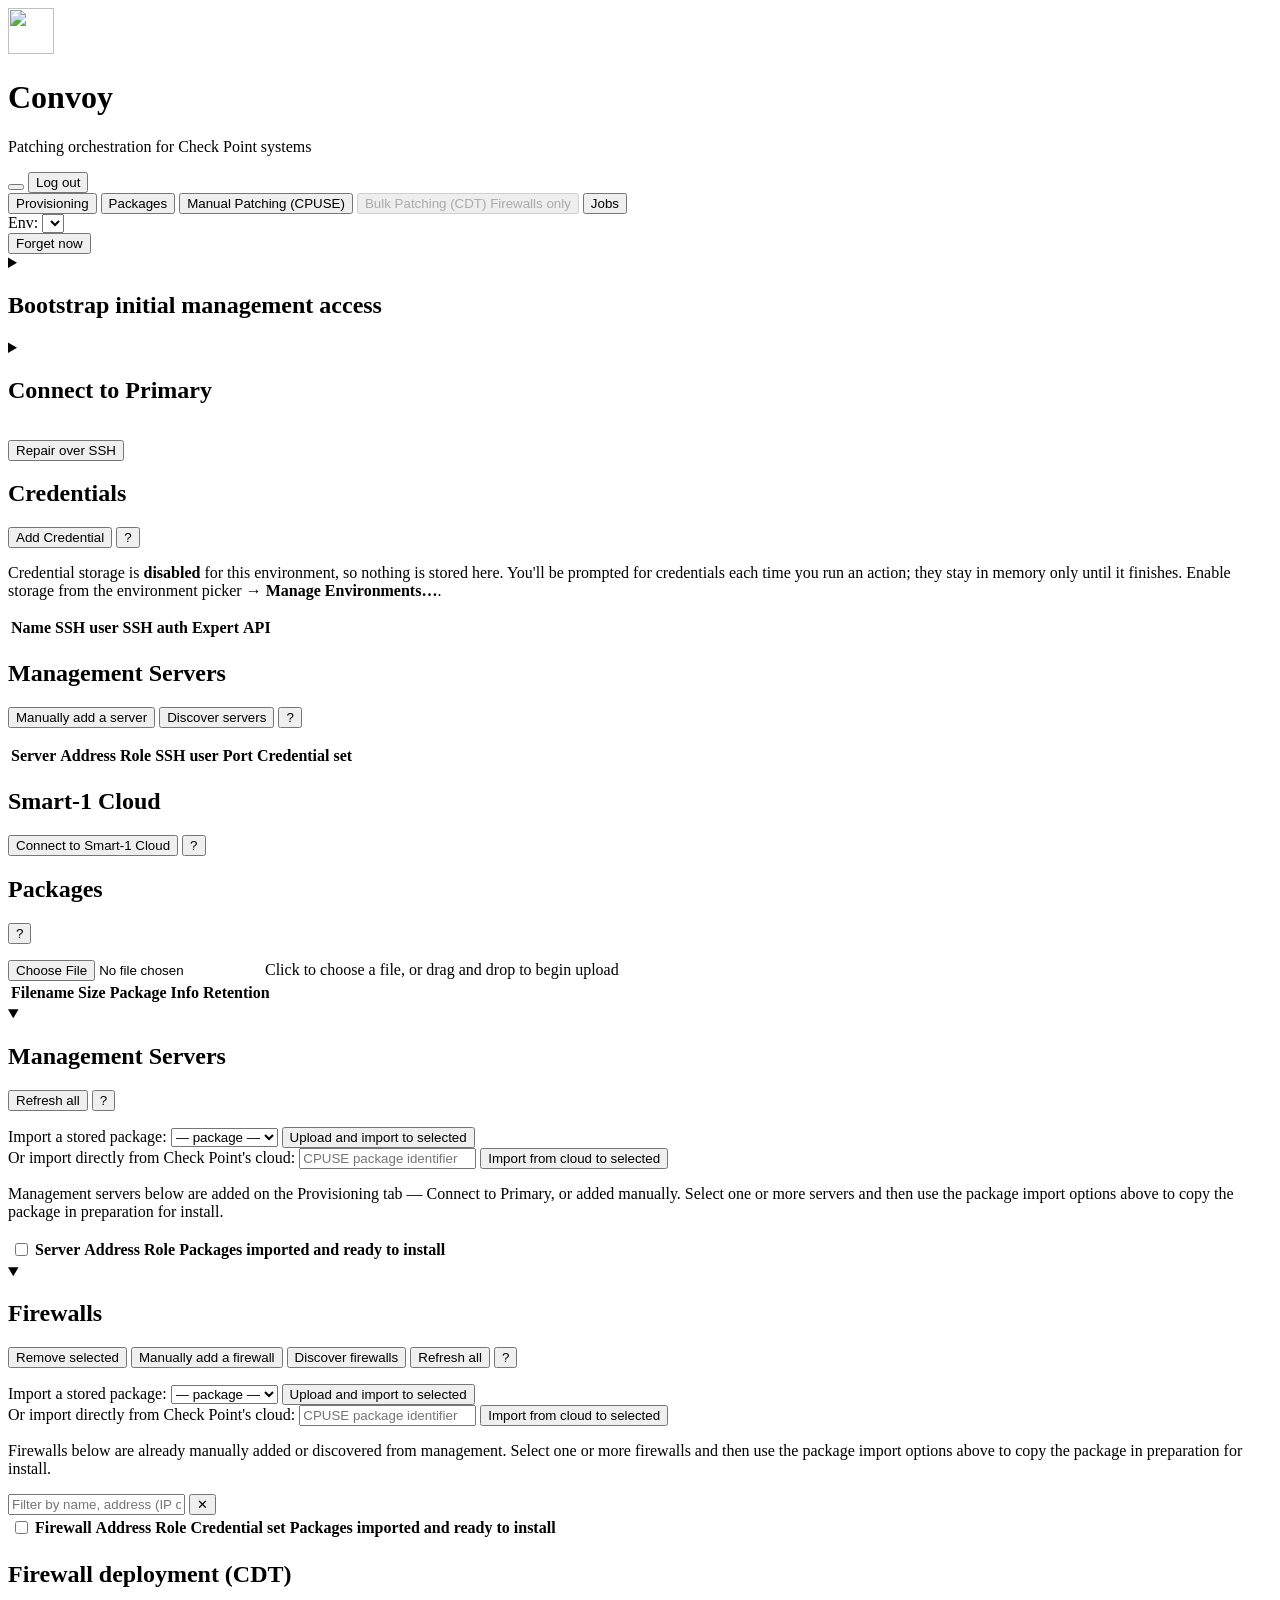
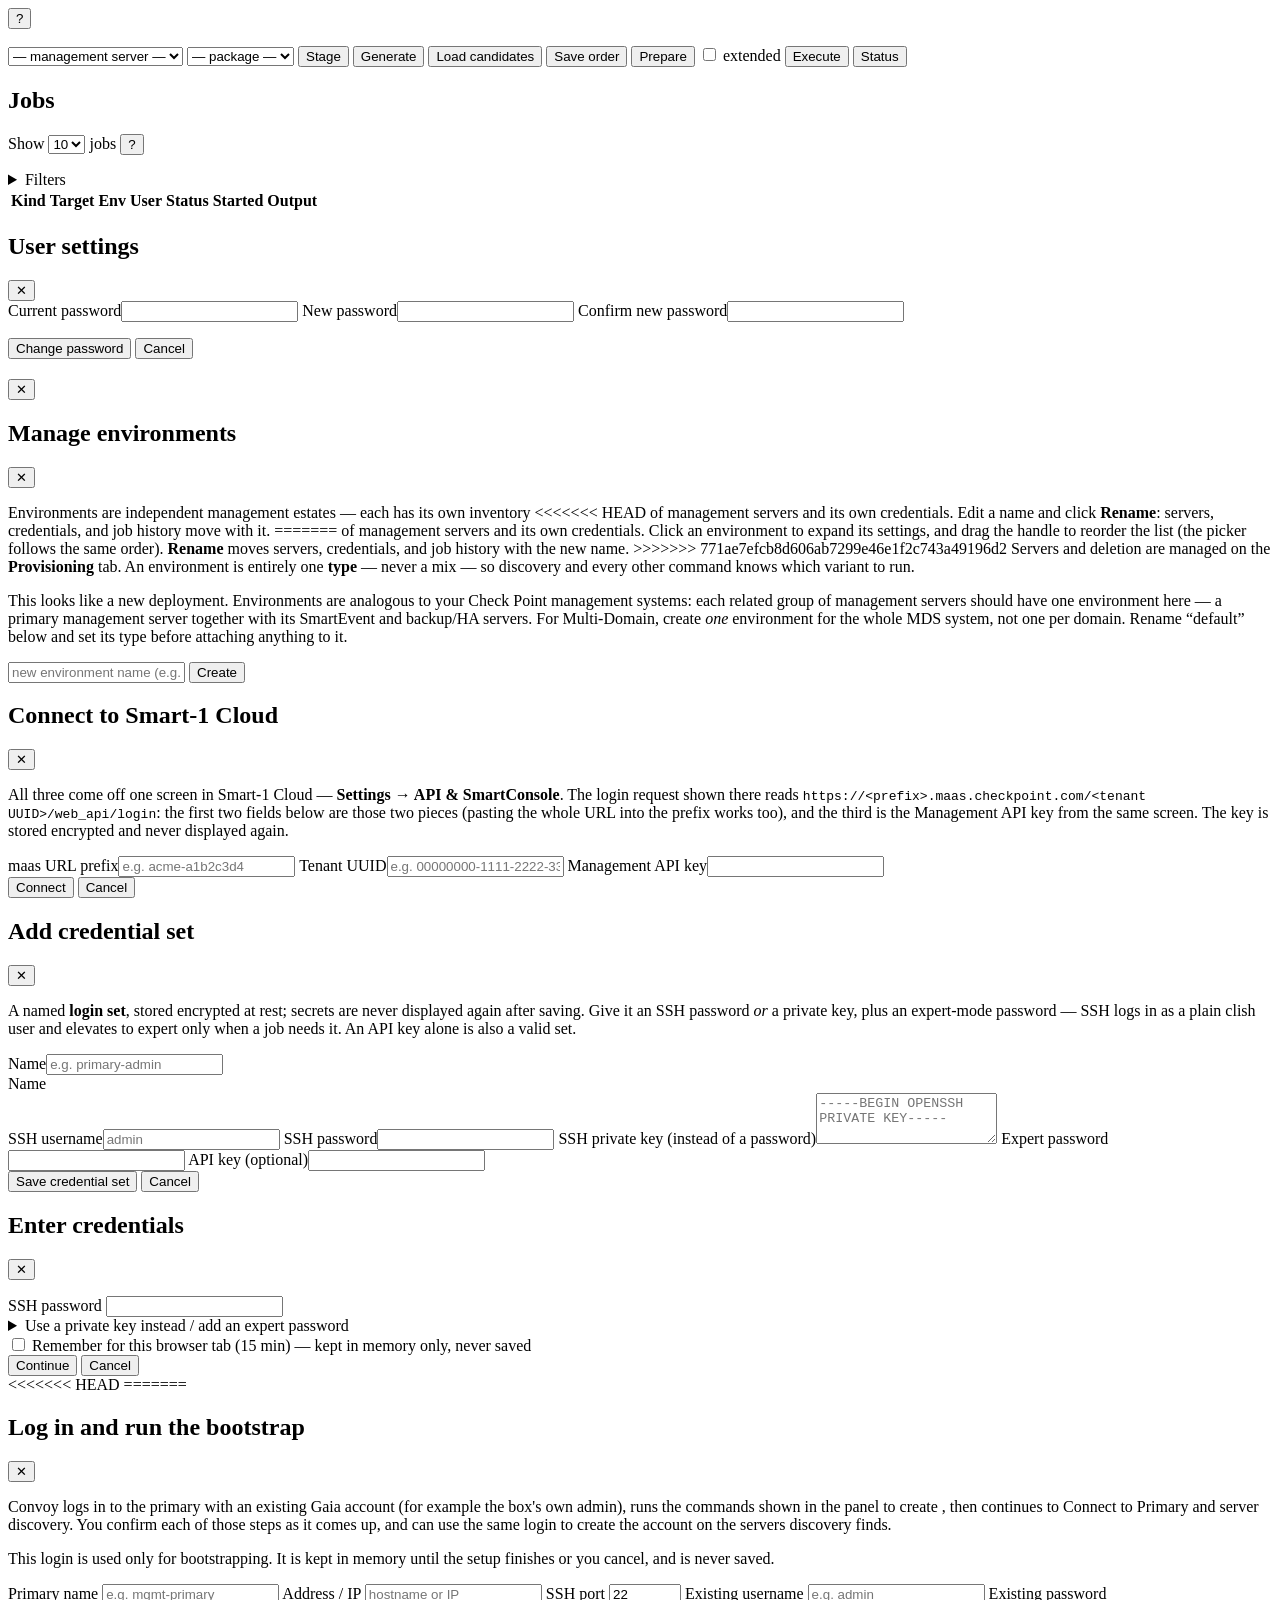
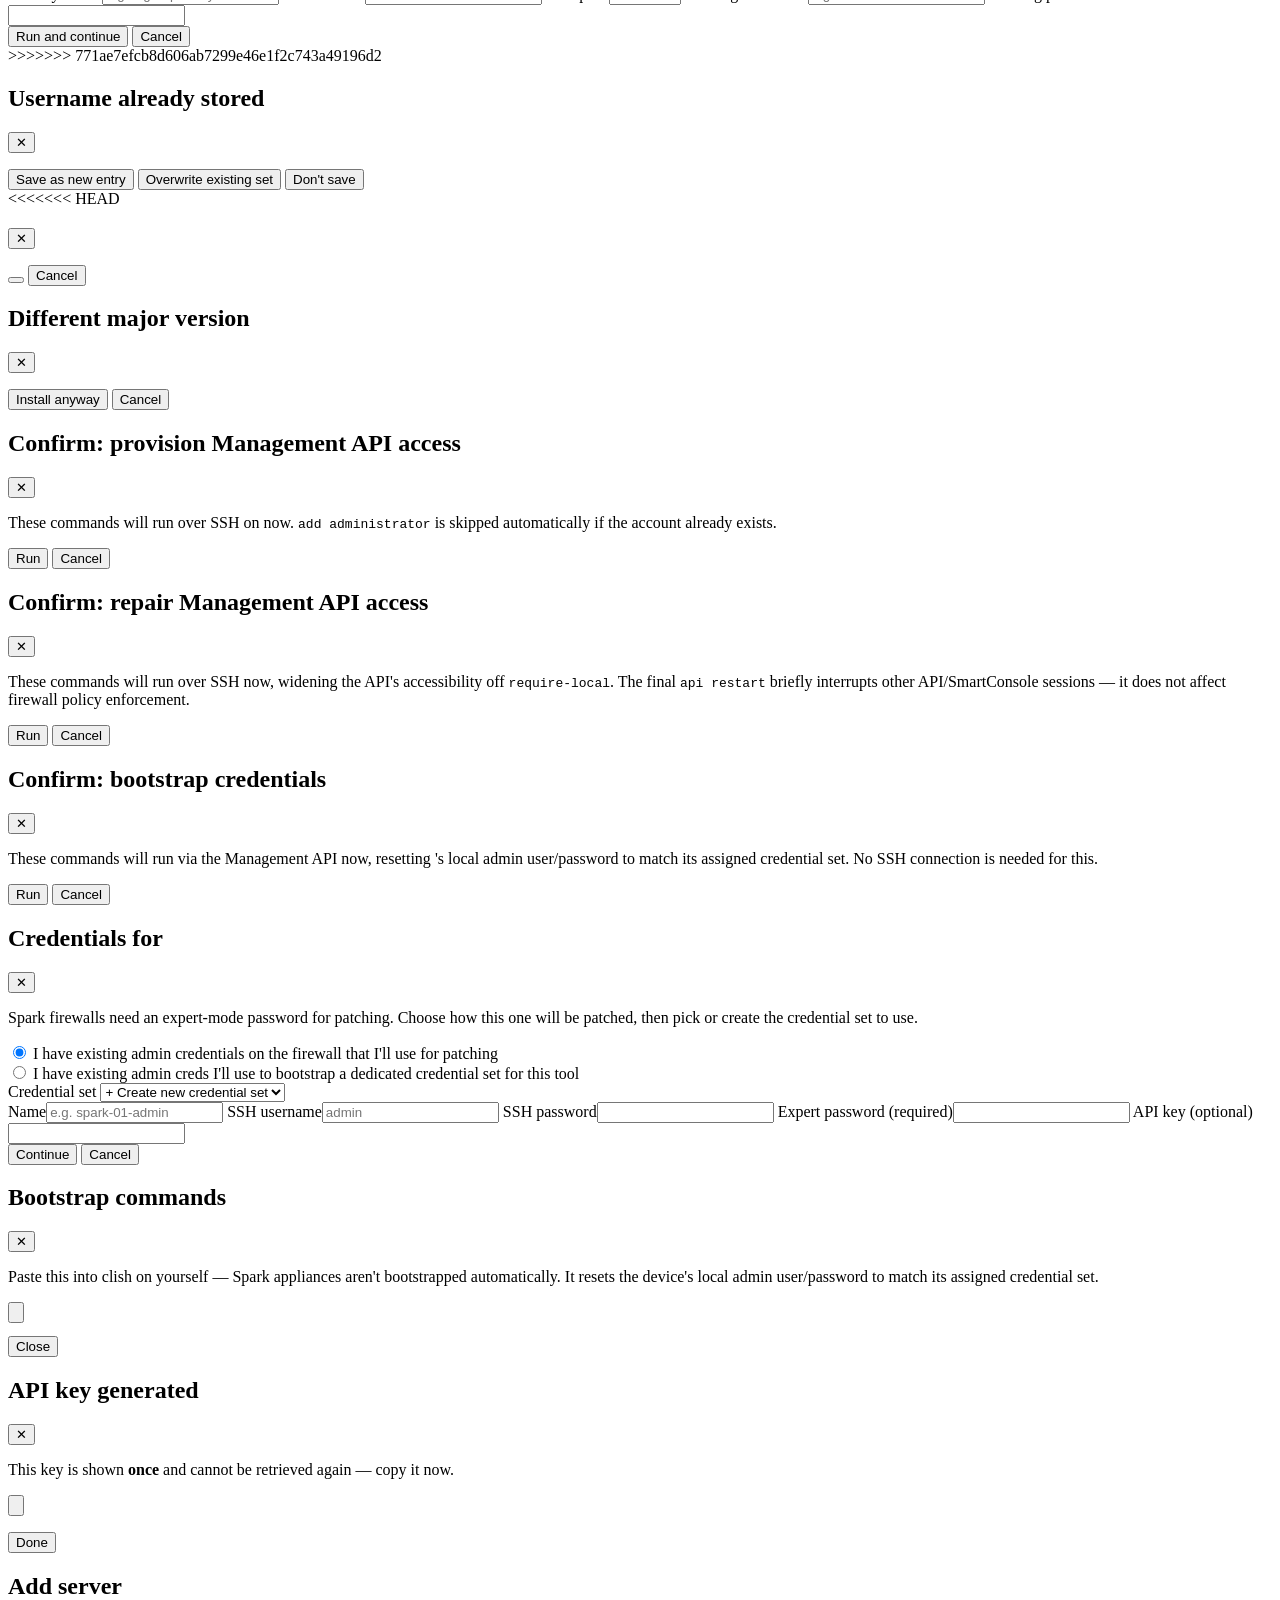
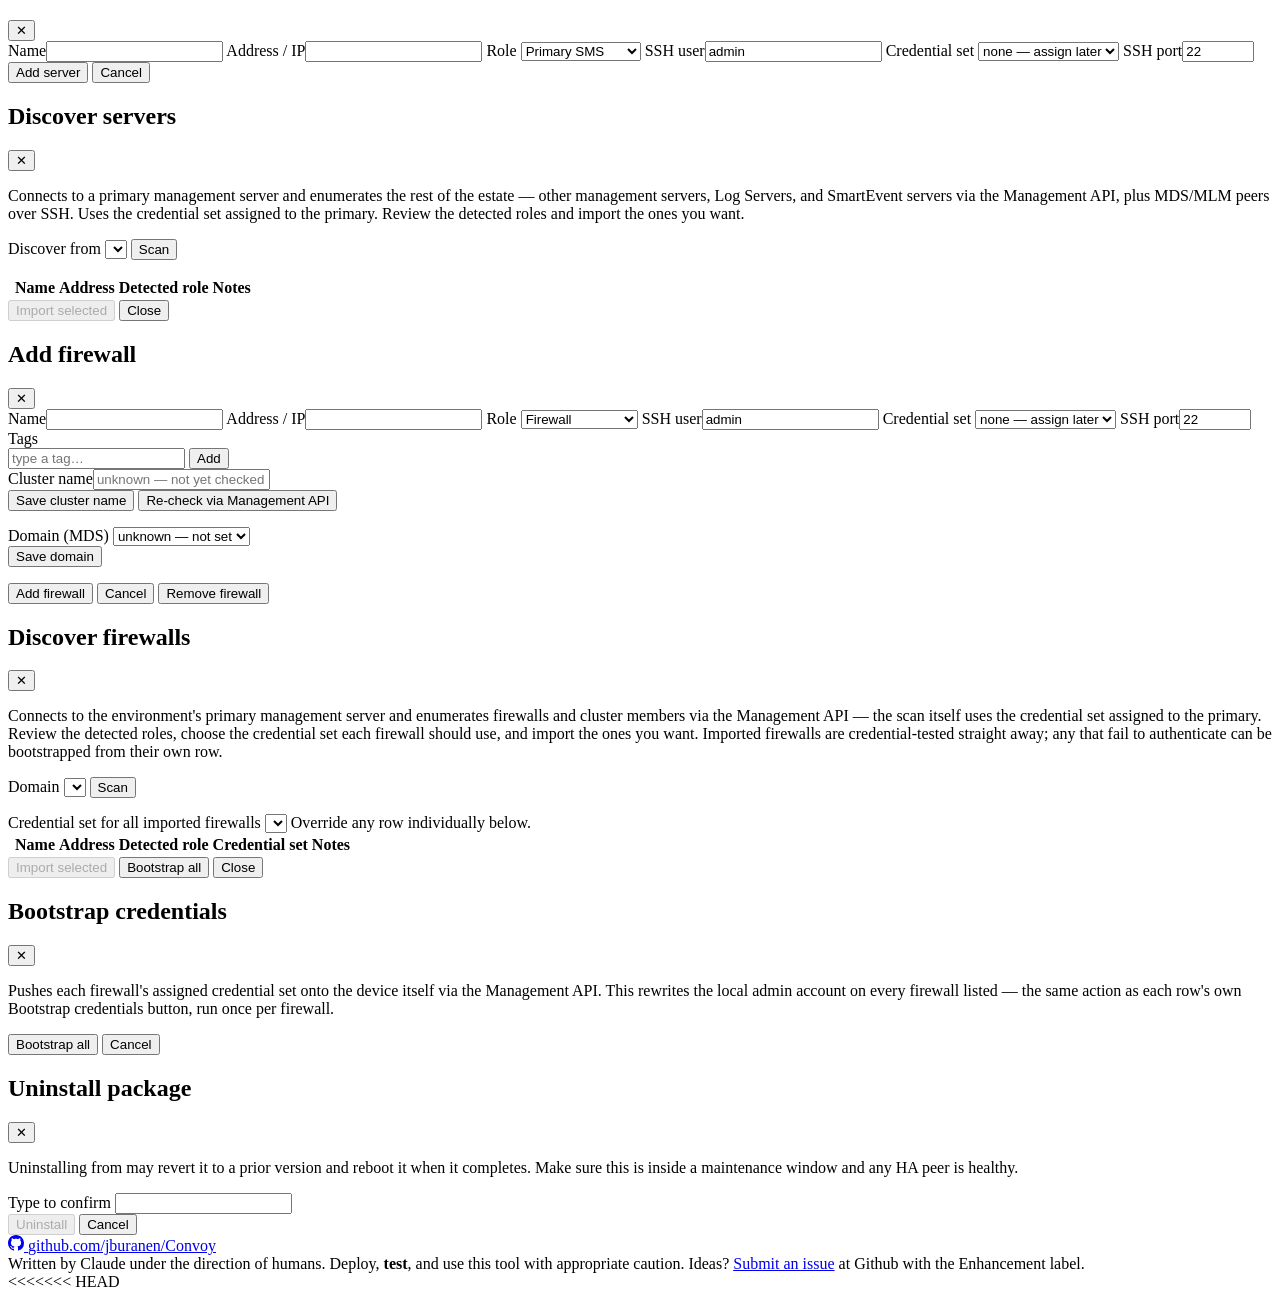
==== commit 6aa882ab: "Merge branch 'main' of https://github.com/jburanen/Convoy" ====
--- a/src/convoy/web/static/index.html
+++ b/src/convoy/web/static/index.html
@@ -104,6 +104,13 @@
         <summary><h2>Bootstrap initial management access</h2></summary>
         <div class="section-head-actions">
           <button type="submit" form="provision-form" id="prov-generate" class="small">Generate commands</button>
+<<<<<<< HEAD
+=======
+          <!-- Alternative to pasting: log in with an existing account and run
+               the commands, then carry on into Connect to Primary and server
+               discovery (see startBootstrapRun in app.js). -->
+          <button type="button" id="prov-run" class="small secondary">Log in and run for me…</button>
+>>>>>>> 771ae7efcb8d606ab7299e46e1f2c743a49196d2
           <button type="button" class="help-btn" data-help="provision" title="About this panel" aria-label="About this panel">?</button>
         </div>
         <p class="hint" id="hint-provision"></p>
@@ -138,6 +145,11 @@
         </div>
         <!-- Saved-credential status: sits at the bottom, below the output box. -->
         <div id="prov-cred-status" class="prov-notes hidden"></div>
+<<<<<<< HEAD
+=======
+        <!-- Progress of the "Log in and run for me" option. -->
+        <div id="prov-run-status" class="prov-notes hidden"></div>
+>>>>>>> 771ae7efcb8d606ab7299e46e1f2c743a49196d2
       </details>
     </section>
 
@@ -165,10 +177,16 @@
             <label for="cp-port">SSH port</label>
             <input type="text" id="cp-name" placeholder="e.g. mgmt-primary" required>
             <input type="text" id="cp-address" placeholder="hostname or IP" required>
+<<<<<<< HEAD
+            <select id="cp-role">
+              <option value="primary_sms">Primary SMS</option>
+              <option value="primary_mds">Primary MDS</option>
+=======
             <!-- Rebuilt per environment by syncConnectPrimaryRole (app.js):
                  only the primary matching the environment's SMS/MDS kind. -->
             <select id="cp-role">
               <option value="primary_sms">Primary SMS</option>
+>>>>>>> 771ae7efcb8d606ab7299e46e1f2c743a49196d2
             </select>
             <input type="number" id="cp-port" value="22" min="1" max="65535">
           </div>
@@ -572,10 +590,15 @@
     </div>
     <p class="hint">
       Environments are independent management estates — each has its own inventory
+<<<<<<< HEAD
+      of management servers and its own credentials. Edit a name and click
+      <strong>Rename</strong>: servers, credentials, and job history move with it.
+=======
       of management servers and its own credentials. Click an environment to
       expand its settings, and drag the handle to reorder the list (the picker
       follows the same order). <strong>Rename</strong> moves servers,
       credentials, and job history with the new name.
+>>>>>>> 771ae7efcb8d606ab7299e46e1f2c743a49196d2
       Servers and deletion are managed on the <strong>Provisioning</strong> tab.
       An environment is entirely one <strong>type</strong> — never a mix — so
       discovery and every other command knows which variant to run.
@@ -705,6 +728,48 @@
   </div>
 </div>
 
+<<<<<<< HEAD
+=======
+<!-- ============ Bootstrap: run with an existing login (Provisioning tab) ===== -->
+<!-- Opened by the Bootstrap panel's "Log in and run for me" button. Collects the
+     primary to bootstrap and an EXISTING Gaia login to do it with. That login is
+     temporary: held in this page's memory for the setup flow and in the
+     server's memory for each job, never saved anywhere (services/
+     mgmt_bootstrap.py). Run starts the chain bootstrap -> Connect to Primary ->
+     Discover servers, each later step still confirmed in its own modal. -->
+<div id="prov-run-modal" class="modal hidden" role="dialog" aria-modal="true" aria-labelledby="prov-run-title">
+  <div class="modal-card narrow">
+    <div class="modal-head">
+      <h2 id="prov-run-title">Log in and run the bootstrap</h2>
+      <button type="button" id="prov-run-close" class="small" title="Close">✕</button>
+    </div>
+    <p class="hint">
+      Convoy logs in to the primary with an existing Gaia account (for example
+      the box's own admin), runs the commands shown in the panel to create
+      <strong id="prov-run-account"></strong>, then continues to Connect to
+      Primary and server discovery. You confirm each of those steps as it comes
+      up, and can use the same login to create the account on the servers
+      discovery finds.
+    </p>
+    <p class="hint prov-note-warn">
+      This login is used only for bootstrapping. It is kept in memory until the
+      setup finishes or you cancel, and is never saved.
+    </p>
+    <form id="prov-run-form" class="stacked">
+      <label>Primary name <input type="text" id="prov-run-name" placeholder="e.g. mgmt-primary" required></label>
+      <label>Address / IP <input type="text" id="prov-run-address" placeholder="hostname or IP" required></label>
+      <label>SSH port <input type="number" id="prov-run-port" min="1" max="65535" value="22" required></label>
+      <label>Existing username <input type="text" id="prov-run-login-user" placeholder="e.g. admin" autocomplete="off" required></label>
+      <label>Existing password <input type="password" id="prov-run-login-password" autocomplete="off" required></label>
+      <div class="cred-modal-actions">
+        <button type="submit" id="prov-run-submit">Run and continue</button>
+        <button type="button" id="prov-run-cancel" class="secondary">Cancel</button>
+      </div>
+    </form>
+  </div>
+</div>
+
+>>>>>>> 771ae7efcb8d606ab7299e46e1f2c743a49196d2
 <!-- ============ Bootstrap credential overwrite gate (Provisioning tab) ====== -->
 <!-- Shown when the SSH username just provisioned already backs another stored
      credential set. Blocks the silent save until the operator picks one of the
@@ -725,6 +790,9 @@
 </div>
 
 <!-- ============ Spark major-version mismatch confirm (Firewalls Install) ===== -->
+<<<<<<< HEAD
+<!-- Shown before the usual reboot confirm() when the picked .img's major
+=======
 <!-- ============ Shared confirmation modal (every tab) ===================== -->
 <!-- The app's one yes/no gate, replacing the browser's native confirm():
      opened by confirmDialog() in app.js, which resolves true on the action
@@ -752,6 +820,7 @@
 <div id="toast-stack" aria-live="polite"></div>
 
 <!-- Shown before the usual reboot confirmation when the picked .img's major
+>>>>>>> 771ae7efcb8d606ab7299e46e1f2c743a49196d2
      version (first two dot/underscore-separated numeric groups) differs
      from the firewall's currently detected one — see installFirewallPackage/
      sparkMajorVersion in app.js. Resolves a Promise<boolean>, same pattern
@@ -1213,7 +1282,11 @@
 
 <!-- ============ Uninstall confirmation modal (CPUSE / Management tabs) ====== -->
 <!-- Uninstall is destructive (reverts the host to a prior version, may reboot
+<<<<<<< HEAD
+     it) so — unlike Install's confirm() dialog — this requires the operator to
+=======
      it) so — unlike Install's plain confirmation — this requires the operator to
+>>>>>>> 771ae7efcb8d606ab7299e46e1f2c743a49196d2
      type the exact target host name before the Uninstall button is enabled,
      the same "type to confirm" pattern used for other high-blast-radius
      actions elsewhere in the app. -->
@@ -1481,14 +1554,21 @@
 
 <template id="tpl-credential-row">
   <tr>
+<<<<<<< HEAD
+    <td><span class="cs-name-text"></span><span class="cs-default-pill pill hidden">default</span></td>
+=======
     <td class="cs-name-text"></td>
+>>>>>>> 771ae7efcb8d606ab7299e46e1f2c743a49196d2
     <td class="cs-user"></td>
     <td class="cs-auth"></td>
     <td class="cs-expert"></td>
     <td class="cs-api"></td>
     <td class="cs-actions row-actions">
+<<<<<<< HEAD
+=======
       <!-- the default set shows the pill in place of its Make default button -->
       <span class="cs-default-pill pill hidden">default</span>
+>>>>>>> 771ae7efcb8d606ab7299e46e1f2c743a49196d2
       <button class="btn-default small secondary">Make default</button>
       <button class="btn-edit small">Edit</button>
       <button class="btn-delete small danger">Delete</button>
@@ -1533,6 +1613,41 @@
   </tr>
 </template>
 
+<<<<<<< HEAD
+<!-- one row in the Manage Environments modal: editable name + Rename, plus
+     per-environment credential-storage and MDS-kind toggles -->
+<template id="tpl-env-manage-row">
+  <li class="env-manage-row">
+    <div class="env-manage-name">
+      <input type="text" class="env-rename-input">
+      <select class="env-type-select" title="What kind of management estate this environment is">
+        <option value="sms">SmartCenter (SMS)</option>
+        <option value="mds">Multi-Domain (MDS)</option>
+        <option value="s1c">Smart-1 Cloud</option>
+      </select>
+      <button class="env-rename-btn small">Rename</button>
+      <button class="env-delete-btn small danger" title="Delete this environment — removes its servers and stored credentials">Delete</button>
+    </div>
+    <p class="hint env-type-note"></p>
+    <label class="env-storage-toggle">
+      <input type="checkbox" class="env-storage-input">
+      <span class="env-storage-main">
+        Enable encrypted credential storage
+        <span class="hint env-storage-note"></span>
+      </span>
+    </label>
+    <label class="env-storage-toggle">
+      <input type="checkbox" class="env-skip-verify-input">
+      <span class="env-storage-main">
+        Skip verify by default for installs
+        <span class="hint">
+          Pre-checks "skip verify" on the Management tab's Install control —
+          for environments where `installer verify` chronically fails for
+          reasons unrelated to whether the install itself would succeed
+        </span>
+      </span>
+    </label>
+=======
 <!-- one row in the Manage Environments modal. Collapsed it shows only the
      drag handle, name and type; expanding it (one row at a time) reveals the
      Rename / Change type / Delete buttons and the per-environment settings.
@@ -1588,6 +1703,7 @@
         </span>
       </div>
     </div>
+>>>>>>> 771ae7efcb8d606ab7299e46e1f2c743a49196d2
   </li>
 </template>
 
